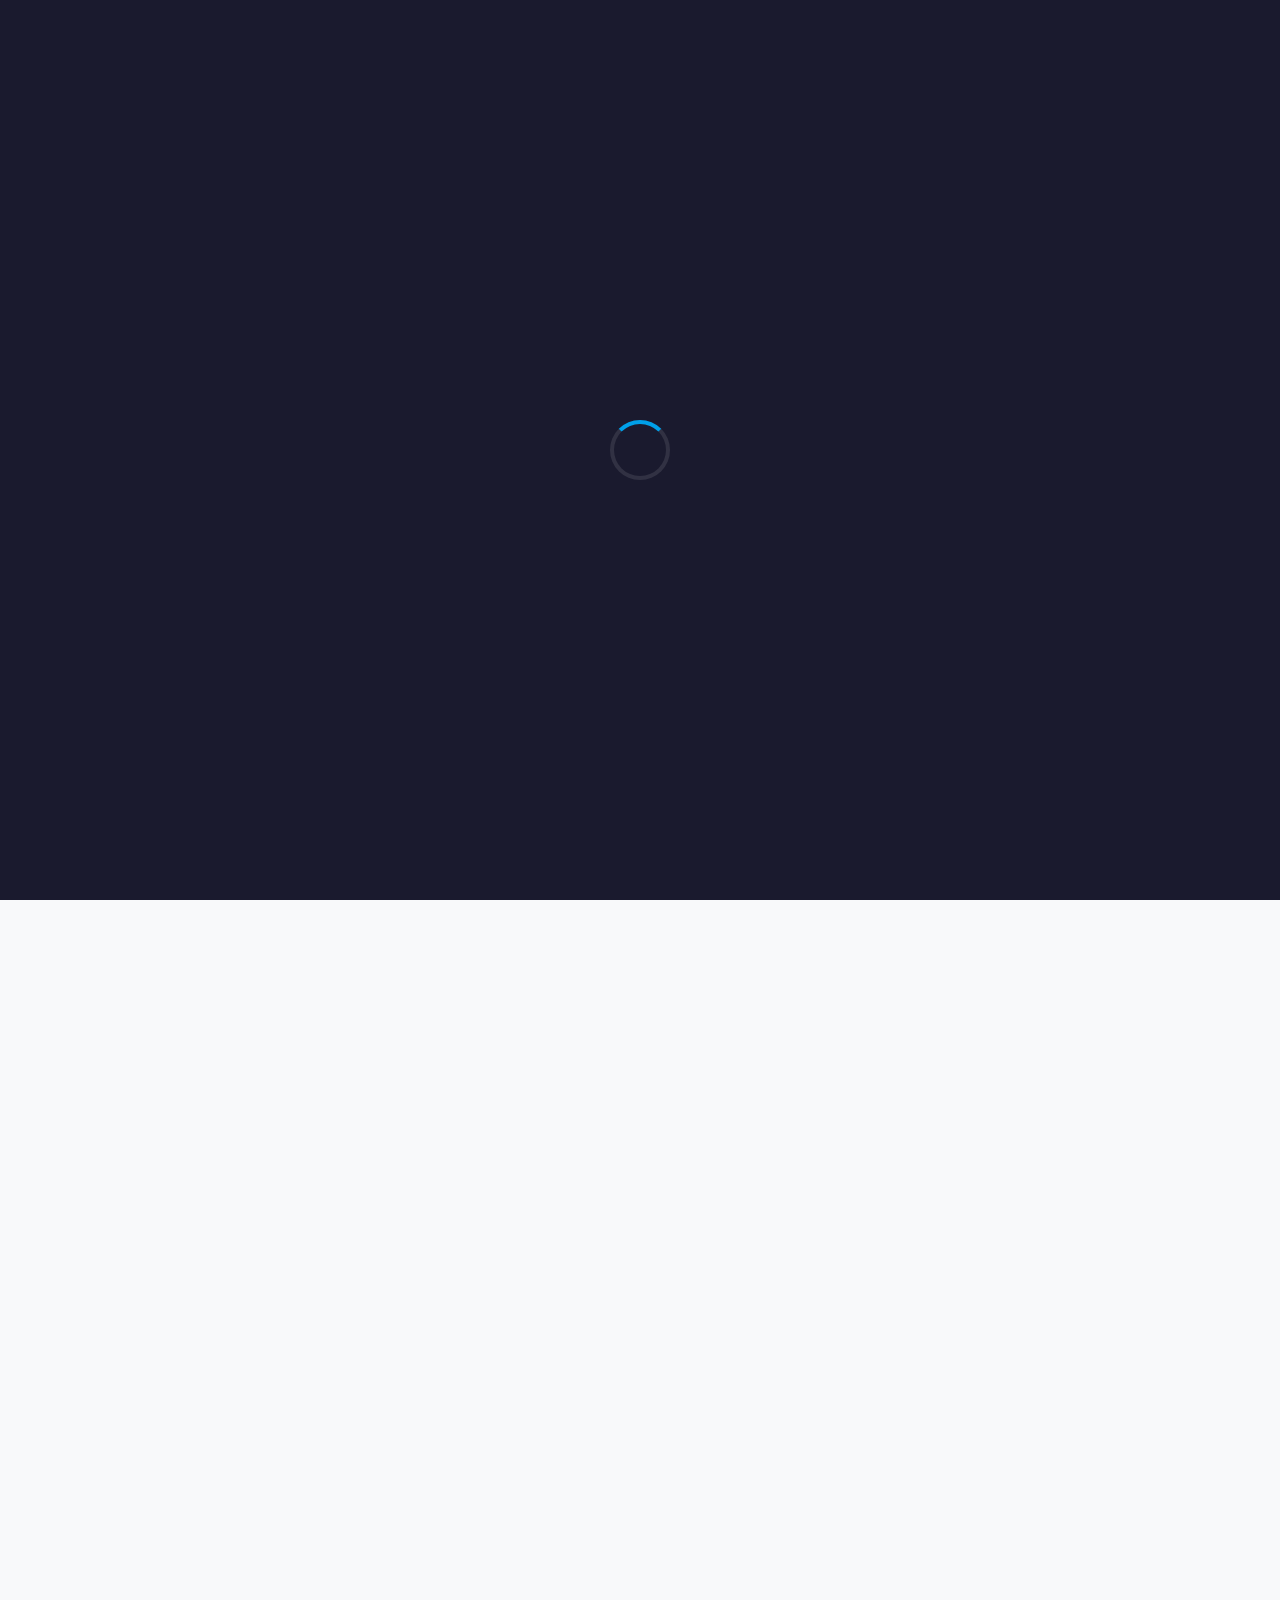
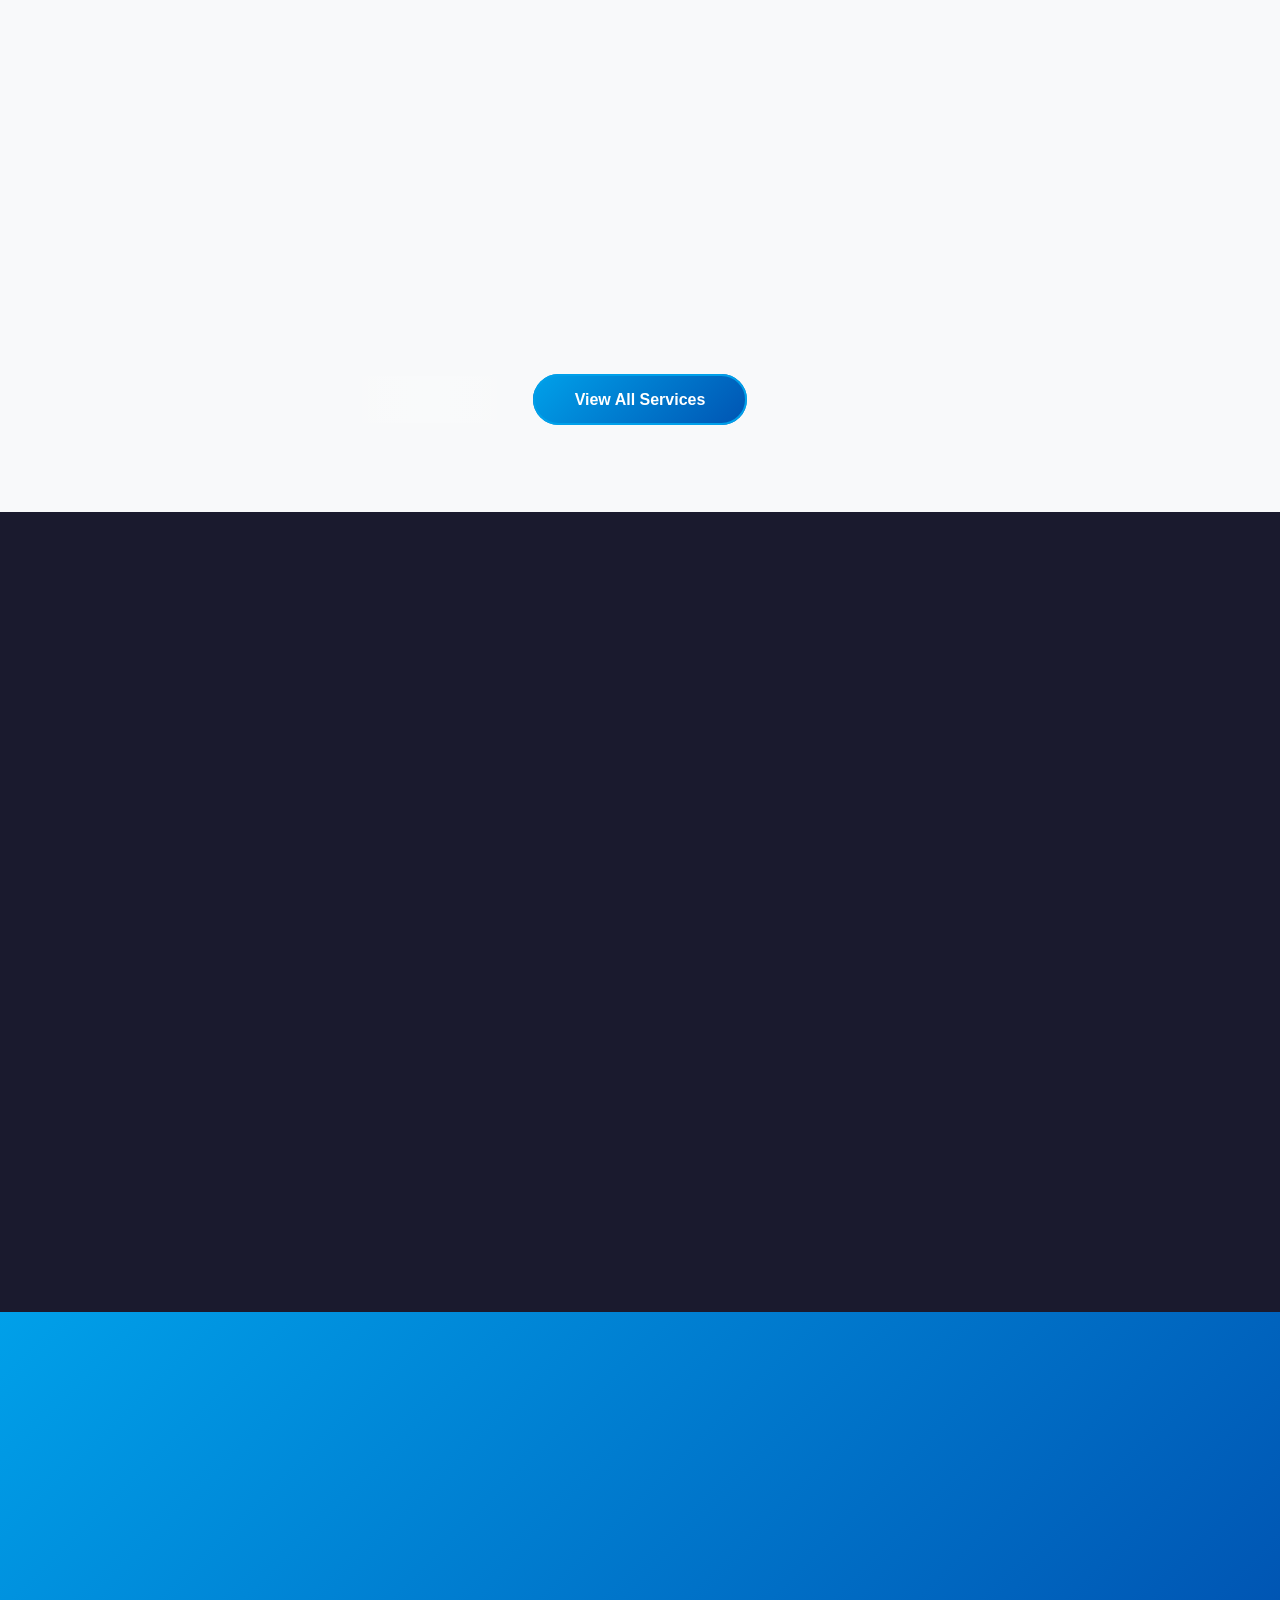
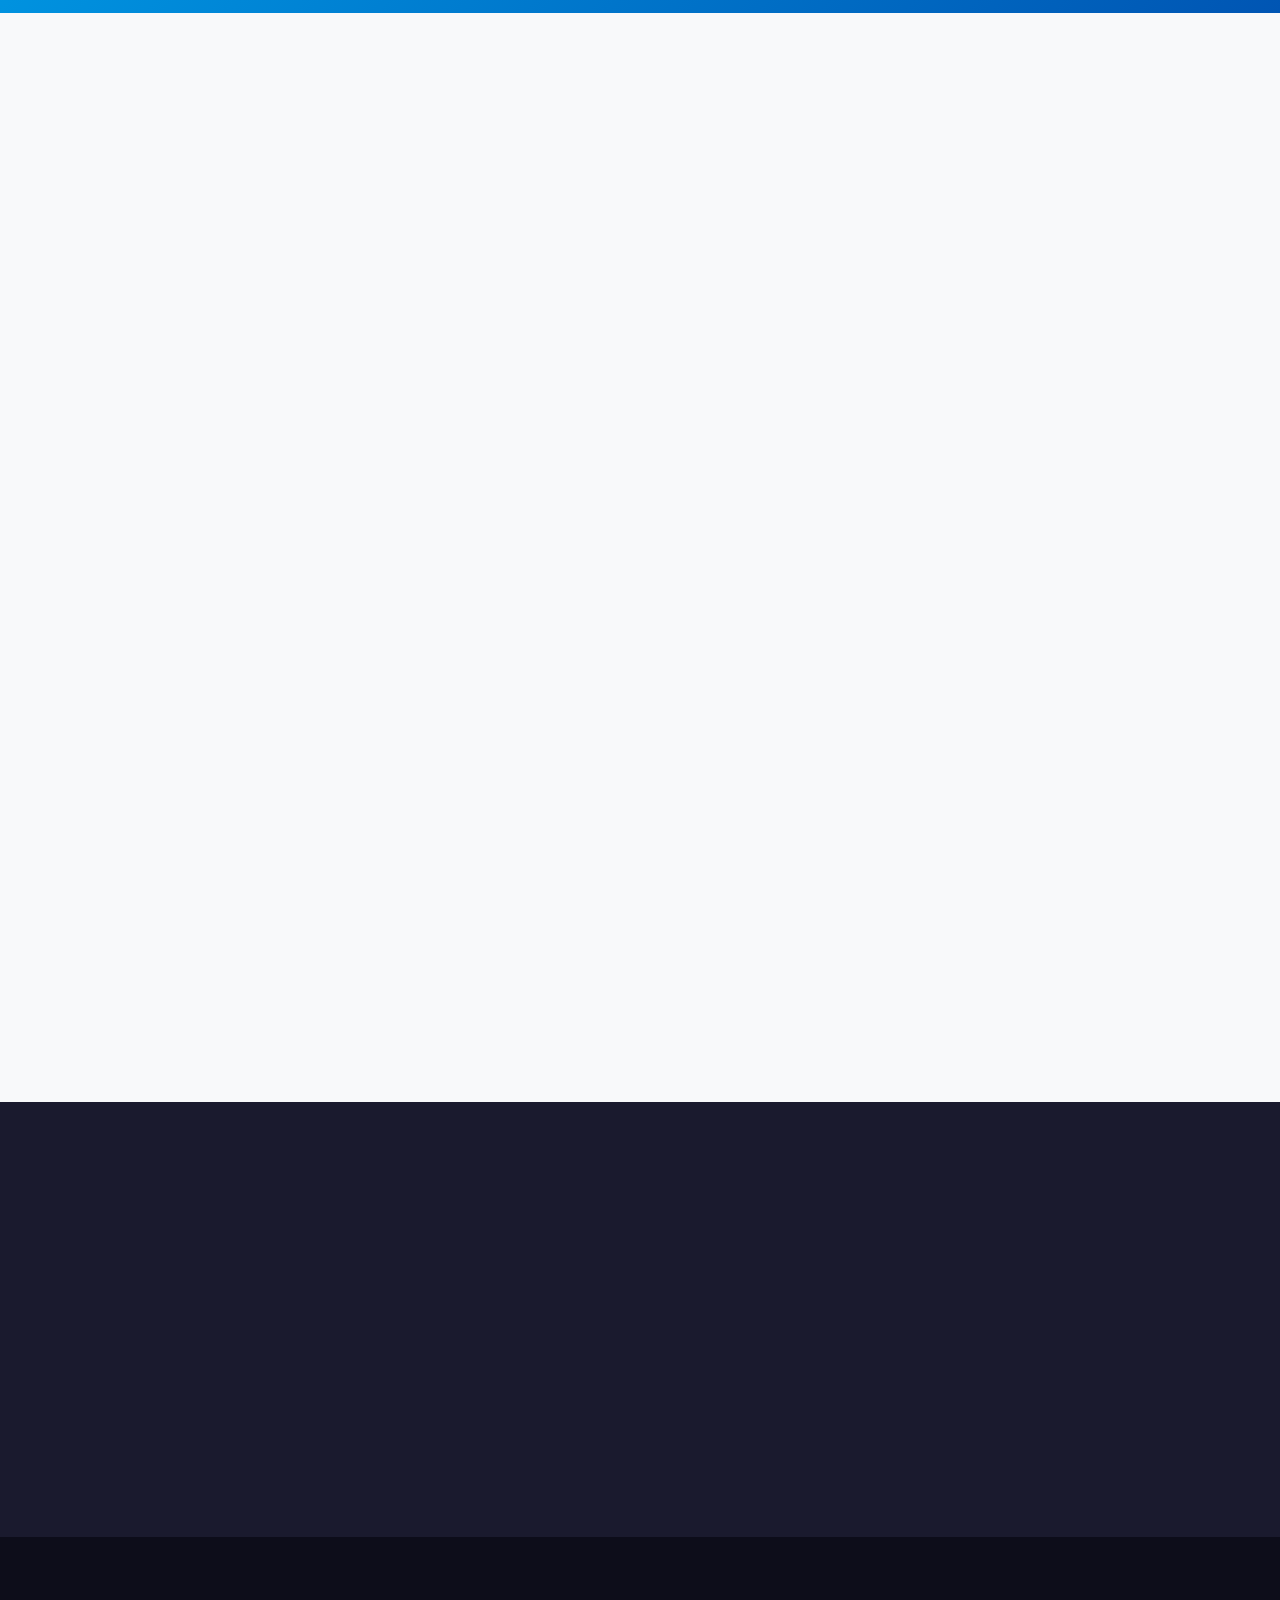
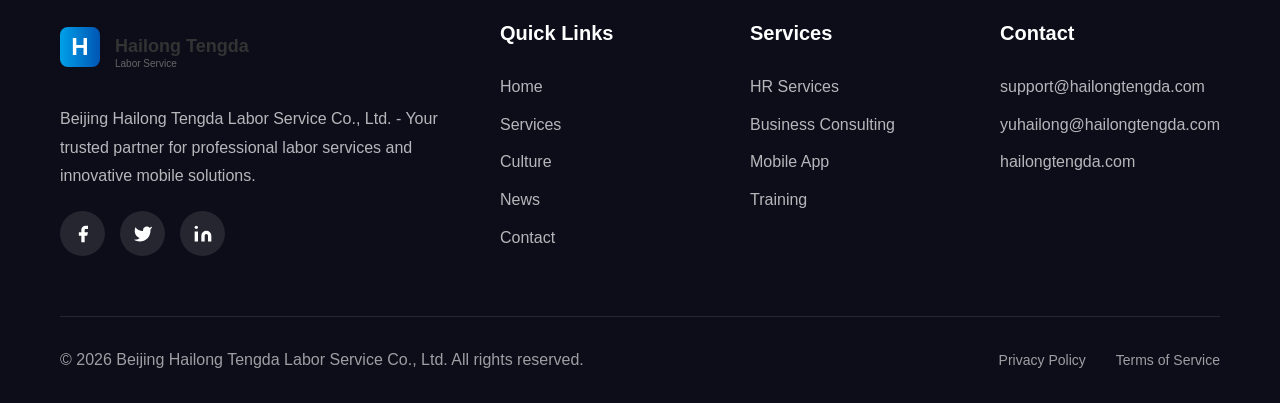
==== index.html @ 3f0c46b2 "1" ====
﻿<!DOCTYPE html>
<html lang="en">
<head>
    <meta charset="UTF-8">
    <meta name="viewport" content="width=device-width, initial-scale=1.0">
    <meta name="description" content="Beijing Hailong Tengda Labor Service Co., Ltd. - Professional HR services, labor solutions, and mobile app management platform for global markets.">
    <meta name="keywords" content="labor service, HR services, business consulting, mobile app, management platform, China">
    <meta name="author" content="Beijing Hailong Tengda Labor Service Co., Ltd.">
    <meta name="robots" content="index, follow">
    <meta property="og:title" content="Hailong Tengda - Professional Labor Services & Mobile App Platform">
    <meta property="og:description" content="Leading provider of HR services, labor solutions, and mobile app management platform for Western markets.">
    <meta property="og:type" content="website">
    <meta property="og:url" content="https://hailongtengda.com">
    <meta property="og:image" content="images/logo.png">
    <meta name="twitter:card" content="summary_large_image">
    <meta name="twitter:title" content="Hailong Tengda - Professional Labor Services & Mobile App Platform">
    <meta name="twitter:description" content="Leading provider of HR services, labor solutions, and mobile app management platform for Western markets.">
    <link rel="canonical" href="https://hailongtengda.com">
    <link rel="icon" type="image/svg+xml" href="images/favicon.svg">
    <title>Hailong Tengda - Professional Labor Services & Mobile App Platform</title>
    <link rel="stylesheet" href="css/styles.css">
    <script type="application/ld+json">
    {
        "@context": "https://schema.org",
        "@type": "Organization",
        "name": "Beijing Hailong Tengda Labor Service Co., Ltd.",
        "url": "https://hailongtengda.com",
        "logo": "https://hailongtengda.com/images/logo.svg",
        "description": "Professional labor service company providing HR services, business consulting, and mobile app management solutions.",
        "address": {
            "@type": "PostalAddress",
            "streetAddress": "Room 208, 2nd Floor, Building 1, Courtyard 1, 400 meters south of the gas station in Dashiling Village, Mujia Yu Town, Miyun District",
            "addressLocality": "Beijing",
            "addressRegion": "Beijing",
            "postalCode": "101500",
            "addressCountry": "CN"
        },
        "contactPoint": {
            "@type": "ContactPoint",
            "email": "support@hailongtengda.com",
            "contactType": "customer service"
        }
    }
    </script>
</head>
<body>
    <!-- Loader -->
    <div class="loader">
        <div class="spinner"></div>
    </div>

    <!-- Navigation -->
    <nav class="navbar" role="navigation" aria-label="Main navigation">
        <div class="nav-container">
            <a href="index.html" class="nav-logo" aria-label="Hailong Tengda Home">
                <img src="images/logo.svg" alt="Hailong Tengda Logo">
            </a>
            <ul class="nav-menu">
                <li><a href="index.html" class="nav-link active">Home</a></li>
                <li><a href="services.html" class="nav-link">Services</a></li>
                <li><a href="culture.html" class="nav-link">Culture</a></li>
                <li><a href="news.html" class="nav-link">News</a></li>
                <li><a href="contact.html" class="nav-link">Contact</a></li>
            </ul>
            <div class="mobile-menu-btn" aria-label="Toggle menu" role="button" tabindex="0">
                <span></span>
                <span></span>
                <span></span>
            </div>
        </div>
    </nav>

    <!-- Hero Section -->
    <section class="hero">
        <div class="hero-background"></div>
        <div class="hero-particles"></div>
        <div class="hero-content">
            <h1 class="hero-title">Hailong Tengda</h1>
            <p class="hero-subtitle">Professional Labor Services & Mobile App Solutions</p>
            <p class="hero-description">Leading provider of comprehensive labor services, business consulting, and innovative mobile application management platform serving global markets with excellence and reliability.</p>
            <div class="hero-buttons">
                <a href="services.html" class="btn btn-primary">Explore Services</a>
                <a href="contact.html" class="btn btn-secondary">Contact Us</a>
            </div>
        </div>
    </section>

    <!-- Services Overview -->
    <section class="section section-light">
        <div class="container">
            <div class="section-title animate-on-scroll">
                <h2>Our Services</h2>
                <p>Comprehensive solutions tailored to meet your business needs with professional expertise and global standards.</p>
            </div>
            <div class="services-grid">
                <article class="service-card animate-on-scroll">
                    <div class="service-icon">
                        <svg viewBox="0 0 24 24" fill="none" stroke="currentColor" stroke-width="2"><path d="M17 21v-2a4 4 0 0 0-4-4H5a4 4 0 0 0-4 4v2"/><circle cx="9" cy="7" r="4"/><path d="M23 21v-2a4 4 0 0 0-3-3.87"/><path d="M16 3.13a4 4 0 0 1 0 7.75"/></svg>
                    </div>
                    <h3>HR Services</h3>
                    <p>Professional human resources services excluding recruitment agencies and labor dispatch, focusing on workforce management and development solutions.</p>
                </article>
                <article class="service-card animate-on-scroll">
                    <div class="service-icon">
                        <svg viewBox="0 0 24 24" fill="none" stroke="currentColor" stroke-width="2"><path d="M14.7 6.3a1 1 0 0 0 0 1.4l1.6 1.6a1 1 0 0 0 1.4 0l3.77-3.77a6 6 0 0 1-7.94 7.94l-6.91 6.91a2.12 2.12 0 0 1-3-3l6.91-6.91a6 6 0 0 1 7.94-7.94l-3.76 3.76z"/></svg>
                    </div>
                    <h3>Labor Services</h3>
                    <p>Comprehensive labor solutions excluding dispatch services, providing skilled workforce for various industries and business requirements.</p>
                </article>
                <article class="service-card animate-on-scroll">
                    <div class="service-icon">
                        <svg viewBox="0 0 24 24" fill="none" stroke="currentColor" stroke-width="2"><path d="M2 3h6a4 4 0 0 1 4 4v14a3 3 0 0 0-3-3H2z"/><path d="M22 3h-6a4 4 0 0 0-4 4v14a3 3 0 0 1 3-3h7z"/></svg>
                    </div>
                    <h3>Business Consulting</h3>
                    <p>Expert management consulting and strategic advisory services to optimize your business operations and drive growth.</p>
                </article>
                <article class="service-card animate-on-scroll">
                    <div class="service-icon">
                        <svg viewBox="0 0 24 24" fill="none" stroke="currentColor" stroke-width="2"><circle cx="12" cy="12" r="10"/><path d="M9.09 9a3 3 0 0 1 5.83 1c0 2-3 3-3 3"/><line x1="12" y1="17" x2="12.01" y2="17"/></svg>
                    </div>
                    <h3>Information Consulting</h3>
                    <p>Professional information and advisory services (excluding licensed information consulting) for informed decision-making.</p>
                </article>
                <article class="service-card animate-on-scroll">
                    <div class="service-icon">
                        <svg viewBox="0 0 24 24" fill="none" stroke="currentColor" stroke-width="2"><line x1="18" y1="20" x2="18" y2="10"/><line x1="12" y1="20" x2="12" y2="4"/><line x1="6" y1="20" x2="6" y2="14"/></svg>
                    </div>
                    <h3>Market Research</h3>
                    <p>Comprehensive market analysis and research services to understand trends and opportunities in your target markets.</p>
                </article>
                <article class="service-card animate-on-scroll">
                    <div class="service-icon">
                        <svg viewBox="0 0 24 24" fill="none" stroke="currentColor" stroke-width="2"><rect x="3" y="4" width="18" height="18" rx="2" ry="2"/><line x1="16" y1="2" x2="16" y2="6"/><line x1="8" y1="2" x2="8" y2="6"/><line x1="3" y1="10" x2="21" y2="10"/></svg>
                    </div>
                    <h3>Business Training</h3>
                    <p>Professional development programs (excluding licensed education and vocational training) to enhance team capabilities.</p>
                </article>
            </div>
            <div class="text-center mt-4">
                <a href="services.html" class="btn btn-primary">View All Services</a>
            </div>
        </div>
    </section>

    <!-- Mobile App Section -->
    <section class="section section-dark">
        <div class="container">
            <div class="app-showcase">
                <div class="app-content animate-on-scroll">
                    <h3>Mobile Management Application</h3>
                    <p>Our innovative mobile application platform is available on Google Play and Apple App Store, providing powerful tools for workforce management, business operations, and real-time monitoring. Designed with modern UI/UX principles to deliver seamless experience across all devices.</p>
                    <div class="app-features">
                        <div class="app-feature">
                            <svg width="20" height="20" viewBox="0 0 24 24" fill="none" stroke="currentColor" stroke-width="2"><polyline points="20 6 9 17 4 12"/></svg>
                            <span>HR Management</span>
                        </div>
                        <div class="app-feature">
                            <svg width="20" height="20" viewBox="0 0 24 24" fill="none" stroke="currentColor" stroke-width="2"><polyline points="20 6 9 17 4 12"/></svg>
                            <span>Real-time Analytics</span>
                        </div>
                        <div class="app-feature">
                            <svg width="20" height="20" viewBox="0 0 24 24" fill="none" stroke="currentColor" stroke-width="2"><polyline points="20 6 9 17 4 12"/></svg>
                            <span>Cloud Integration</span>
                        </div>
                        <div class="app-feature">
                            <svg width="20" height="20" viewBox="0 0 24 24" fill="none" stroke="currentColor" stroke-width="2"><polyline points="20 6 9 17 4 12"/></svg>
                            <span>Secure Data</span>
                        </div>
                    </div>
                    <div class="mt-4">
                        <a href="services.html#mobile-app" class="btn btn-primary">Learn More</a>
                    </div>
                </div>
                <div class="app-visual animate-on-scroll">
                    <div class="app-phone">
                        <div class="app-phone-screen">
                            <div style="padding: 20px; text-align: center;">
                                <h4 style="color: #00a0e9; margin-bottom: 15px;">Hailong Tengda</h4>
                                <div style="background: #f0f0f0; height: 60px; margin-bottom: 10px; border-radius: 8px;"></div>
                                <div style="background: #f0f0f0; height: 60px; margin-bottom: 10px; border-radius: 8px;"></div>
                                <div style="background: #f0f0f0; height: 60px; margin-bottom: 10px; border-radius: 8px;"></div>
                                <div style="background: #00a0e9; color: white; padding: 15px; border-radius: 8px; margin-top: 20px;">Dashboard</div>
                            </div>
                        </div>
                    </div>
                </div>
            </div>
        </div>
    </section>

    <!-- Stats Section -->
    <section class="stats-section">
        <div class="container">
            <div class="stats-grid">
                <div class="stat-item animate-on-scroll">
                    <div class="stat-number" data-target="500">0</div>
                    <div class="stat-label">Happy Clients</div>
                </div>
                <div class="stat-item animate-on-scroll">
                    <div class="stat-number" data-target="1000">0</div>
                    <div class="stat-label">Projects Completed</div>
                </div>
                <div class="stat-item animate-on-scroll">
                    <div class="stat-number" data-target="50">0</div>
                    <div class="stat-label">Expert Team Members</div>
                </div>
                <div class="stat-item animate-on-scroll">
                    <div class="stat-number" data-target="10">0</div>
                    <div class="stat-label">Years Experience</div>
                </div>
            </div>
        </div>
    </section>

    <!-- Additional Services -->
    <section class="section section-light">
        <div class="container">
            <div class="section-title animate-on-scroll">
                <h2>More Services</h2>
                <p>Beyond our core offerings, we provide additional professional services to support your business operations.</p>
            </div>
            <div class="services-grid">
                <article class="service-card animate-on-scroll">
                    <div class="service-icon">
                        <svg viewBox="0 0 24 24" fill="none" stroke="currentColor" stroke-width="2"><path d="M3 9l9-7 9 7v11a2 2 0 0 1-2 2H5a2 2 0 0 1-2-2z"/><polyline points="9 22 9 12 15 12 15 22"/></svg>
                    </div>
                    <h3>Housekeeping Services</h3>
                    <p>Professional domestic and commercial housekeeping services to maintain clean and organized spaces.</p>
                </article>
                <article class="service-card animate-on-scroll">
                    <div class="service-icon">
                        <svg viewBox="0 0 24 24" fill="none" stroke="currentColor" stroke-width="2"><path d="M12 22s8-4 8-10V5l-8-3-8 3v7c0 6 8 10 8 10z"/></svg>
                    </div>
                    <h3>Cleaning Services</h3>
                    <p>Comprehensive cleaning solutions for residential, commercial, and industrial properties.</p>
                </article>
                <article class="service-card animate-on-scroll">
                    <div class="service-icon">
                        <svg viewBox="0 0 24 24" fill="none" stroke="currentColor" stroke-width="2"><path d="M12 2L2 7l10 5 10-5-10-5z"/><path d="M2 17l10 5 10-5"/><path d="M2 12l10 5 10-5"/></svg>
                    </div>
                    <h3>Landscape Engineering</h3>
                    <p>Professional landscape design and construction services for outdoor spaces and gardens.</p>
                </article>
                <article class="service-card animate-on-scroll">
                    <div class="service-icon">
                        <svg viewBox="0 0 24 24" fill="none" stroke="currentColor" stroke-width="2"><rect x="1" y="3" width="15" height="13"/><polygon points="16 8 20 8 23 11 23 16 16 16 16 8"/><circle cx="5.5" cy="18.5" r="2.5"/><circle cx="18.5" cy="18.5" r="2.5"/></svg>
                    </div>
                    <h3>Loading & Unloading</h3>
                    <p>Efficient material handling services for warehouses, construction sites, and logistics operations.</p>
                </article>
                <article class="service-card animate-on-scroll">
                    <div class="service-icon">
                        <svg viewBox="0 0 24 24" fill="none" stroke="currentColor" stroke-width="2"><path d="M21 16V8a2 2 0 0 0-1-1.73l-7-4a2 2 0 0 0-2 0l-7 4A2 2 0 0 0 3 8v8a2 2 0 0 0 1 1.73l7 4a2 2 0 0 0 2 0l7-4A2 2 0 0 0 21 16z"/></svg>
                    </div>
                    <h3>Building Materials</h3>
                    <p>Quality construction materials supply for various building and infrastructure projects.</p>
                </article>
            </div>
        </div>
    </section>

    <!-- CTA Section -->
    <section class="section section-dark">
        <div class="container text-center">
            <div class="section-title animate-on-scroll">
                <h2>Partner With Us</h2>
                <p>Join hundreds of satisfied clients who trust Hailong Tengda for their business needs. Let us help you achieve your goals.</p>
            </div>
            <div class="animate-on-scroll">
                <a href="contact.html" class="btn btn-primary">Get Started Today</a>
            </div>
        </div>
    </section>

    <!-- Footer -->
    <footer class="footer">
        <div class="container">
            <div class="footer-grid">
                <div class="footer-brand">
                    <img src="images/logo.svg" alt="Hailong Tengda">
                    <p>Beijing Hailong Tengda Labor Service Co., Ltd. - Your trusted partner for professional labor services and innovative mobile solutions.</p>
                    <div class="footer-social">
                        <a href="#" class="social-link" aria-label="Facebook"><svg viewBox="0 0 24 24" fill="currentColor"><path d="M18 2h-3a5 5 0 0 0-5 5v3H7v4h3v8h4v-8h3l1-4h-4V7a1 1 0 0 1 1-1h3z"/></svg></a>
                        <a href="#" class="social-link" aria-label="Twitter"><svg viewBox="0 0 24 24" fill="currentColor"><path d="M23 3a10.9 10.9 0 0 1-3.14 1.53 4.48 4.48 0 0 0-7.86 3v1A10.66 10.66 0 0 1 3 4s-4 9 5 13a11.64 11.64 0 0 1-7 2c9 5 20 0 20-11.5a4.5 4.5 0 0 0-.08-.83A7.72 7.72 0 0 0 23 3z"/></svg></a>
                        <a href="#" class="social-link" aria-label="LinkedIn"><svg viewBox="0 0 24 24" fill="currentColor"><path d="M16 8a6 6 0 0 1 6 6v7h-4v-7a2 2 0 0 0-2-2 2 2 0 0 0-2 2v7h-4v-7a6 6 0 0 1 6-6z"/><rect x="2" y="9" width="4" height="12"/><circle cx="4" cy="4" r="2"/></svg></a>
                    </div>
                </div>
                <div class="footer-column">
                    <h4>Quick Links</h4>
                    <div class="footer-links">
                        <a href="index.html">Home</a>
                        <a href="services.html">Services</a>
                        <a href="culture.html">Culture</a>
                        <a href="news.html">News</a>
                        <a href="contact.html">Contact</a>
                    </div>
                </div>
                <div class="footer-column">
                    <h4>Services</h4>
                    <div class="footer-links">
                        <a href="services.html#hr">HR Services</a>
                        <a href="services.html#consulting">Business Consulting</a>
                        <a href="services.html#mobile-app">Mobile App</a>
                        <a href="services.html#training">Training</a>
                    </div>
                </div>
                <div class="footer-column">
                    <h4>Contact</h4>
                    <div class="footer-links">
                        <a href="mailto:support@hailongtengda.com">support@hailongtengda.com</a>
                        <a href="mailto:yuhailong@hailongtengda.com">yuhailong@hailongtengda.com</a>
                        <a href="https://hailongtengda.com">hailongtengda.com</a>
                    </div>
                </div>
            </div>
            <div class="footer-bottom">
                <p>&copy; 2026 Beijing Hailong Tengda Labor Service Co., Ltd. All rights reserved.</p>
                <div class="footer-legal">
                    <a href="privacy-policy.html">Privacy Policy</a>
                    <a href="terms-of-service.html">Terms of Service</a>
                </div>
            </div>
        </div>
    </footer>

    <script src="js/main.js"></script>
</body>
</html>
---- css/styles.css ----
﻿/* Global Styles - Hailong Tengda Website */
:root {
    --primary-color: #00a0e9;
    --primary-dark: #0055b3;
    --secondary-color: #ff6b35;
    --text-dark: #1a1a2e;
    --text-light: #666;
    --text-white: #fff;
    --bg-light: #f8f9fa;
    --bg-dark: #1a1a2e;
    --gradient-primary: linear-gradient(135deg, var(--primary-color), var(--primary-dark));
    --gradient-secondary: linear-gradient(135deg, var(--secondary-color), #ff8c5a);
    --shadow-sm: 0 2px 10px rgba(0,0,0,0.1);
    --shadow-md: 0 5px 25px rgba(0,0,0,0.15);
    --shadow-lg: 0 10px 50px rgba(0,0,0,0.2);
    --transition-fast: all 0.3s ease;
    --transition-smooth: all 0.5s cubic-bezier(0.4, 0, 0.2, 1);
}

* {
    margin: 0;
    padding: 0;
    box-sizing: border-box;
}

html {
    scroll-behavior: smooth;
}

body {
    font-family: "Segoe UI", Tahoma, Geneva, Verdana, sans-serif;
    line-height: 1.6;
    color: var(--text-dark);
    overflow-x: hidden;
}

a {
    text-decoration: none;
    color: inherit;
    transition: var(--transition-fast);
}

ul {
    list-style: none;
}

img {
    max-width: 100%;
    height: auto;
}

.container {
    max-width: 1200px;
    margin: 0 auto;
    padding: 0 20px;
}

/* Navigation */
.navbar {
    position: fixed;
    top: 0;
    left: 0;
    width: 100%;
    z-index: 1000;
    background: rgba(255,255,255,0.95);
    backdrop-filter: blur(10px);
    box-shadow: var(--shadow-sm);
    transition: var(--transition-smooth);
}

.navbar.scrolled {
    background: rgba(255,255,255,0.98);
    box-shadow: var(--shadow-md);
}

.nav-container {
    display: flex;
    justify-content: space-between;
    align-items: center;
    padding: 15px 50px;
    max-width: 1400px;
    margin: 0 auto;
}

.nav-logo img {
    height: 50px;
    transition: var(--transition-fast);
}

.nav-logo img:hover {
    transform: scale(1.05);
}

.nav-menu {
    display: flex;
    gap: 40px;
    align-items: center;
}

.nav-link {
    font-size: 16px;
    font-weight: 500;
    color: var(--text-dark);
    position: relative;
    padding: 10px 0;
}

.nav-link::after {
    content: "";
    position: absolute;
    bottom: 0;
    left: 0;
    width: 0;
    height: 2px;
    background: var(--gradient-primary);
    transition: var(--transition-fast);
}

.nav-link:hover::after,
.nav-link.active::after {
    width: 100%;
}

.nav-link:hover,
.nav-link.active {
    color: var(--primary-color);
}

.mobile-menu-btn {
    display: none;
    flex-direction: column;
    gap: 5px;
    cursor: pointer;
    padding: 10px;
}

.mobile-menu-btn span {
    width: 25px;
    height: 3px;
    background: var(--text-dark);
    transition: var(--transition-fast);
    border-radius: 2px;
}


/* Hero Section */
.hero {
    position: relative;
    min-height: 100vh;
    display: flex;
    align-items: center;
    justify-content: center;
    background: var(--bg-dark);
    overflow: hidden;
}

.hero-background {
    position: absolute;
    top: 0;
    left: 0;
    width: 100%;
    height: 100%;
    background: linear-gradient(135deg, rgba(0,160,233,0.1) 0%, rgba(26,26,46,0.95) 50%, rgba(0,85,179,0.2) 100%);
}

.hero-particles {
    position: absolute;
    top: 0;
    left: 0;
    width: 100%;
    height: 100%;
    overflow: hidden;
}

.particle {
    position: absolute;
    width: 4px;
    height: 4px;
    background: var(--primary-color);
    border-radius: 50%;
    animation: float 15s infinite ease-in-out;
    opacity: 0.6;
}

@keyframes float {
    0%, 100% {
        transform: translateY(0) translateX(0);
        opacity: 0;
    }
    10% {
        opacity: 0.6;
    }
    90% {
        opacity: 0.6;
    }
    50% {
        transform: translateY(-100vh) translateX(100px);
    }
}

.hero-content {
    position: relative;
    z-index: 2;
    text-align: center;
    color: var(--text-white);
    padding: 0 20px;
}

.hero-title {
    font-size: 72px;
    font-weight: 700;
    margin-bottom: 20px;
    opacity: 0;
    animation: slideUp 1s ease forwards 0.3s;
}

.hero-subtitle {
    font-size: 24px;
    margin-bottom: 40px;
    opacity: 0;
    animation: slideUp 1s ease forwards 0.6s;
}

.hero-description {
    font-size: 18px;
    max-width: 700px;
    margin: 0 auto 40px;
    opacity: 0;
    animation: slideUp 1s ease forwards 0.9s;
    color: rgba(255,255,255,0.8);
}

@keyframes slideUp {
    from {
        opacity: 0;
        transform: translateY(50px);
    }
    to {
        opacity: 1;
        transform: translateY(0);
    }
}

.hero-buttons {
    display: flex;
    gap: 20px;
    justify-content: center;
    flex-wrap: wrap;
    opacity: 0;
    animation: slideUp 1s ease forwards 1.2s;
}

.btn {
    padding: 15px 40px;
    border-radius: 50px;
    font-size: 16px;
    font-weight: 600;
    cursor: pointer;
    transition: var(--transition-smooth);
    border: 2px solid transparent;
    position: relative;
    overflow: hidden;
}

.btn::before {
    content: "";
    position: absolute;
    top: 0;
    left: -100%;
    width: 100%;
    height: 100%;
    background: linear-gradient(90deg, transparent, rgba(255,255,255,0.2), transparent);
    transition: left 0.5s;
}

.btn:hover::before {
    left: 100%;
}

.btn-primary {
    background: var(--gradient-primary);
    color: var(--text-white);
    border-color: var(--primary-color);
}

.btn-primary:hover {
    transform: translateY(-3px);
    box-shadow: 0 10px 30px rgba(0,160,233,0.4);
}

.btn-secondary {
    background: transparent;
    color: var(--text-white);
    border-color: var(--text-white);
}

.btn-secondary:hover {
    background: var(--text-white);
    color: var(--text-dark);
    transform: translateY(-3px);
}

/* Sections */
.section {
    padding: 100px 0;
}

.section-dark {
    background: var(--bg-dark);
    color: var(--text-white);
}

.section-light {
    background: var(--bg-light);
}

.section-title {
    text-align: center;
    margin-bottom: 60px;
}

.section-title h2 {
    font-size: 48px;
    font-weight: 700;
    margin-bottom: 15px;
    color: var(--text-dark);
}

.section-title p {
    font-size: 18px;
    color: var(--text-light);
    max-width: 600px;
    margin: 0 auto;
}

.section-dark .section-title h2 {
    color: var(--text-white);
}

.section-dark .section-title p {
    color: rgba(255,255,255,0.7);
}

/* Services Grid */
.services-grid {
    display: grid;
    grid-template-columns: repeat(auto-fit, minmax(300px, 1fr));
    gap: 30px;
    max-width: 1200px;
    margin: 0 auto;
}

.service-card {
    background: white;
    border-radius: 20px;
    padding: 40px 30px;
    text-align: center;
    transition: var(--transition-smooth);
    box-shadow: var(--shadow-sm);
    position: relative;
    overflow: hidden;
}

.service-card::before {
    content: "";
    position: absolute;
    top: 0;
    left: 0;
    width: 100%;
    height: 4px;
    background: var(--gradient-primary);
    transform: scaleX(0);
    transition: var(--transition-fast);
}

.service-card:hover::before {
    transform: scaleX(1);
}

.service-card:hover {
    transform: translateY(-10px);
    box-shadow: var(--shadow-lg);
}

.service-icon {
    width: 80px;
    height: 80px;
    margin: 0 auto 25px;
    background: var(--gradient-primary);
    border-radius: 20px;
    display: flex;
    align-items: center;
    justify-content: center;
    transition: var(--transition-smooth);
}

.service-card:hover .service-icon {
    transform: rotateY(180deg);
}

.service-icon svg {
    width: 40px;
    height: 40px;
    color: white;
}

.service-card h3 {
    font-size: 24px;
    margin-bottom: 15px;
    color: var(--text-dark);
}

.service-card p {
    color: var(--text-light);
    line-height: 1.8;
}

/* App Showcase */
.app-showcase {
    display: grid;
    grid-template-columns: 1fr 1fr;
    gap: 60px;
    align-items: center;
    max-width: 1200px;
    margin: 0 auto;
}

.app-content h3 {
    font-size: 36px;
    margin-bottom: 20px;
}

.app-content p {
    font-size: 18px;
    color: var(--text-light);
    margin-bottom: 30px;
    line-height: 1.8;
}

.app-features {
    display: grid;
    grid-template-columns: 1fr 1fr;
    gap: 20px;
}

.app-feature {
    display: flex;
    align-items: center;
    gap: 10px;
    padding: 15px;
    background: var(--bg-light);
    border-radius: 10px;
    transition: var(--transition-fast);
}

.app-feature:hover {
    background: var(--primary-color);
    color: white;
    transform: translateX(10px);
}

.app-visual {
    position: relative;
}

.app-phone {
    width: 300px;
    height: 600px;
    background: linear-gradient(135deg, var(--primary-color), var(--primary-dark));
    border-radius: 40px;
    margin: 0 auto;
    position: relative;
    box-shadow: var(--shadow-lg);
    animation: phoneFloat 3s ease-in-out infinite;
}

@keyframes phoneFloat {
    0%, 100% {
        transform: translateY(0);
    }
    50% {
        transform: translateY(-20px);
    }
}

.app-phone::before {
    content: "";
    position: absolute;
    top: 20px;
    left: 50%;
    transform: translateX(-50%);
    width: 100px;
    height: 25px;
    background: rgba(0,0,0,0.3);
    border-radius: 20px;
}

.app-phone-screen {
    position: absolute;
    top: 60px;
    left: 15px;
    right: 15px;
    bottom: 60px;
    background: white;
    border-radius: 20px;
    overflow: hidden;
}


/* Stats Section */
.stats-section {
    background: var(--gradient-primary);
    padding: 80px 0;
}

.stats-grid {
    display: grid;
    grid-template-columns: repeat(4, 1fr);
    gap: 40px;
    max-width: 1200px;
    margin: 0 auto;
}

.stat-item {
    text-align: center;
    color: white;
}

.stat-number {
    font-size: 64px;
    font-weight: 700;
    margin-bottom: 10px;
    animation: countUp 2s ease-out;
}

@keyframes countUp {
    from {
        opacity: 0;
        transform: translateY(20px);
    }
    to {
        opacity: 1;
        transform: translateY(0);
    }
}

.stat-label {
    font-size: 18px;
    opacity: 0.9;
}

/* Culture Section */
.culture-grid {
    display: grid;
    grid-template-columns: repeat(3, 1fr);
    gap: 30px;
    max-width: 1200px;
    margin: 0 auto;
}

.culture-card {
    background: rgba(255,255,255,0.1);
    backdrop-filter: blur(10px);
    border: 1px solid rgba(255,255,255,0.2);
    border-radius: 20px;
    padding: 40px 30px;
    text-align: center;
    transition: var(--transition-smooth);
}

.culture-card:hover {
    transform: translateY(-10px);
    background: rgba(255,255,255,0.15);
    border-color: var(--primary-color);
}

.culture-icon {
    width: 100px;
    height: 100px;
    margin: 0 auto 25px;
    background: var(--gradient-primary);
    border-radius: 50%;
    display: flex;
    align-items: center;
    justify-content: center;
    transition: var(--transition-smooth);
}

.culture-card:hover .culture-icon {
    transform: scale(1.1) rotate(10deg);
}

.culture-icon svg {
    width: 50px;
    height: 50px;
    color: white;
}

.culture-card h3 {
    font-size: 28px;
    margin-bottom: 15px;
}

.culture-card p {
    color: rgba(255,255,255,0.8);
    line-height: 1.8;
}

/* News Grid */
.news-grid {
    display: grid;
    grid-template-columns: repeat(3, 1fr);
    gap: 30px;
    max-width: 1200px;
    margin: 0 auto;
}

.news-card {
    background: white;
    border-radius: 20px;
    overflow: hidden;
    box-shadow: var(--shadow-sm);
    transition: var(--transition-smooth);
}

.news-card:hover {
    transform: translateY(-10px);
    box-shadow: var(--shadow-lg);
}

.news-image {
    width: 100%;
    height: 200px;
    background: var(--gradient-primary);
    position: relative;
    overflow: hidden;
}

.news-image::before {
    content: "";
    position: absolute;
    top: 0;
    left: 0;
    width: 100%;
    height: 100%;
    background: url('data:image/svg+xml,<svg xmlns="http://www.w3.org/2000/svg" viewBox="0 0 400 200"><rect fill="%2300a0e9" width="400" height="200"/><text x="200" y="100" text-anchor="middle" fill="white" font-size="24">News</text></svg>');
    background-size: cover;
    transition: var(--transition-smooth);
}

.news-card:hover .news-image::before {
    transform: scale(1.1);
}

.news-content {
    padding: 30px;
}

.news-date {
    font-size: 14px;
    color: var(--primary-color);
    margin-bottom: 10px;
}

.news-title {
    font-size: 20px;
    margin-bottom: 15px;
    color: var(--text-dark);
    transition: var(--transition-fast);
}

.news-card:hover .news-title {
    color: var(--primary-color);
}

.news-excerpt {
    color: var(--text-light);
    line-height: 1.6;
    margin-bottom: 20px;
}

.read-more {
    color: var(--primary-color);
    font-weight: 600;
    display: inline-flex;
    align-items: center;
    gap: 8px;
}

.read-more:hover {
    gap: 12px;
}

/* Contact Section */
.contact-section {
    background: var(--bg-dark);
    color: var(--text-white);
}

.contact-grid {
    display: grid;
    grid-template-columns: 1fr 1fr;
    gap: 60px;
    max-width: 1200px;
    margin: 0 auto;
}

.contact-info h3 {
    font-size: 36px;
    margin-bottom: 30px;
}

.contact-item {
    display: flex;
    align-items: flex-start;
    gap: 20px;
    margin-bottom: 30px;
}

.contact-icon {
    width: 60px;
    height: 60px;
    background: var(--gradient-primary);
    border-radius: 15px;
    display: flex;
    align-items: center;
    justify-content: center;
    flex-shrink: 0;
}

.contact-icon svg {
    width: 30px;
    height: 30px;
    color: white;
}

.contact-details h4 {
    font-size: 20px;
    margin-bottom: 8px;
}

.contact-details p {
    color: rgba(255,255,255,0.8);
    line-height: 1.6;
}

.contact-form {
    background: rgba(255,255,255,0.05);
    backdrop-filter: blur(10px);
    border: 1px solid rgba(255,255,255,0.1);
    border-radius: 20px;
    padding: 40px;
}

.form-group {
    margin-bottom: 25px;
}

.form-group label {
    display: block;
    margin-bottom: 8px;
    font-weight: 500;
}

.form-group input,
.form-group textarea {
    width: 100%;
    padding: 15px;
    border: 1px solid rgba(255,255,255,0.2);
    border-radius: 10px;
    background: rgba(255,255,255,0.1);
    color: white;
    font-size: 16px;
    transition: var(--transition-fast);
}

.form-group input:focus,
.form-group textarea:focus {
    outline: none;
    border-color: var(--primary-color);
    background: rgba(255,255,255,0.15);
}

.form-group textarea {
    resize: vertical;
    min-height: 120px;
}


/* Footer */
.footer {
    background: #0d0d1a;
    color: var(--text-white);
    padding: 80px 0 30px;
}

.footer-grid {
    display: grid;
    grid-template-columns: 2fr 1fr 1fr 1fr;
    gap: 60px;
    max-width: 1200px;
    margin: 0 auto 60px;
}

.footer-brand img {
    height: 60px;
    margin-bottom: 20px;
}

.footer-brand p {
    color: rgba(255,255,255,0.7);
    line-height: 1.8;
    margin-bottom: 20px;
}

.footer-social {
    display: flex;
    gap: 15px;
}

.social-link {
    width: 45px;
    height: 45px;
    background: rgba(255,255,255,0.1);
    border-radius: 50%;
    display: flex;
    align-items: center;
    justify-content: center;
    transition: var(--transition-fast);
}

.social-link:hover {
    background: var(--primary-color);
    transform: translateY(-3px);
}

.social-link svg {
    width: 20px;
    height: 20px;
    color: white;
}

.footer-column h4 {
    font-size: 20px;
    margin-bottom: 25px;
    color: var(--text-white);
}

.footer-links {
    display: flex;
    flex-direction: column;
    gap: 12px;
}

.footer-links a {
    color: rgba(255,255,255,0.7);
    transition: var(--transition-fast);
}

.footer-links a:hover {
    color: var(--primary-color);
    padding-left: 5px;
}

.footer-bottom {
    border-top: 1px solid rgba(255,255,255,0.1);
    padding-top: 30px;
    max-width: 1200px;
    margin: 0 auto;
    display: flex;
    justify-content: space-between;
    align-items: center;
    flex-wrap: wrap;
    gap: 20px;
}

.footer-bottom p {
    color: rgba(255,255,255,0.6);
}

.footer-legal {
    display: flex;
    gap: 30px;
}

.footer-legal a {
    color: rgba(255,255,255,0.6);
    font-size: 14px;
}

.footer-legal a:hover {
    color: var(--primary-color);
}

/* Animations */
.animate-on-scroll {
    opacity: 0;
    transform: translateY(50px);
    transition: all 0.8s ease;
}

.animate-on-scroll.animated {
    opacity: 1;
    transform: translateY(0);
}

.fade-in {
    animation: fadeIn 1s ease forwards;
}

@keyframes fadeIn {
    from {
        opacity: 0;
    }
    to {
        opacity: 1;
    }
}

.slide-in-left {
    animation: slideInLeft 1s ease forwards;
}

@keyframes slideInLeft {
    from {
        opacity: 0;
        transform: translateX(-50px);
    }
    to {
        opacity: 1;
        transform: translateX(0);
    }
}

.slide-in-right {
    animation: slideInRight 1s ease forwards;
}

@keyframes slideInRight {
    from {
        opacity: 0;
        transform: translateX(50px);
    }
    to {
        opacity: 1;
        transform: translateX(0);
    }
}

/* Scrollbar */
::-webkit-scrollbar {
    width: 10px;
}

::-webkit-scrollbar-track {
    background: var(--bg-dark);
}

::-webkit-scrollbar-thumb {
    background: var(--primary-color);
    border-radius: 5px;
}

::-webkit-scrollbar-thumb:hover {
    background: var(--primary-dark);
}

/* Loading Animation */
.loader {
    position: fixed;
    top: 0;
    left: 0;
    width: 100%;
    height: 100%;
    background: var(--bg-dark);
    display: flex;
    justify-content: center;
    align-items: center;
    z-index: 9999;
    transition: opacity 0.5s ease;
}

.loader.hidden {
    opacity: 0;
    pointer-events: none;
}

.spinner {
    width: 60px;
    height: 60px;
    border: 4px solid rgba(255,255,255,0.1);
    border-top-color: var(--primary-color);
    border-radius: 50%;
    animation: spin 1s linear infinite;
}

@keyframes spin {
    to {
        transform: rotate(360deg);
    }
}

/* Modal */
.modal {
    position: fixed;
    top: 0;
    left: 0;
    width: 100%;
    height: 100%;
    background: rgba(0,0,0,0.8);
    display: flex;
    justify-content: center;
    align-items: center;
    z-index: 9999;
    opacity: 0;
    visibility: hidden;
    transition: var(--transition-fast);
}

.modal.active {
    opacity: 1;
    visibility: visible;
}

.modal-content {
    background: white;
    border-radius: 20px;
    padding: 40px;
    max-width: 600px;
    width: 90%;
    position: relative;
    transform: scale(0.8);
    transition: var(--transition-fast);
}

.modal.active .modal-content {
    transform: scale(1);
}

.modal-close {
    position: absolute;
    top: 20px;
    right: 20px;
    width: 40px;
    height: 40px;
    border: none;
    background: var(--bg-light);
    border-radius: 50%;
    cursor: pointer;
    transition: var(--transition-fast);
    display: flex;
    align-items: center;
    justify-content: center;
}

.modal-close:hover {
    background: var(--primary-color);
    color: white;
}

/* Ad Types Section */
.ad-types-grid {
    display: grid;
    grid-template-columns: repeat(2, 1fr);
    gap: 30px;
    margin-top: 40px;
}

.ad-type-card {
    background: white;
    border-radius: 15px;
    padding: 30px;
    box-shadow: var(--shadow-sm);
    transition: var(--transition-smooth);
}

.ad-type-card:hover {
    transform: translateY(-5px);
    box-shadow: var(--shadow-md);
}

.ad-type-icon {
    width: 60px;
    height: 60px;
    background: var(--gradient-primary);
    border-radius: 15px;
    display: flex;
    align-items: center;
    justify-content: center;
    margin-bottom: 20px;
}

.ad-type-icon svg {
    width: 30px;
    height: 30px;
    color: white;
}

.ad-type-card h4 {
    font-size: 22px;
    margin-bottom: 10px;
    color: var(--text-dark);
}

.ad-type-card p {
    color: var(--text-light);
    line-height: 1.6;
}

/* Responsive Design */
@media (max-width: 1024px) {
    .hero-title {
        font-size: 56px;
    }
    
    .section-title h2 {
        font-size: 40px;
    }
    
    .stats-grid {
        grid-template-columns: repeat(2, 1fr);
    }
    
    .culture-grid,
    .news-grid {
        grid-template-columns: repeat(2, 1fr);
    }
    
    .app-showcase {
        grid-template-columns: 1fr;
    }
    
    .contact-grid {
        grid-template-columns: 1fr;
    }
    
    .footer-grid {
        grid-template-columns: 1fr 1fr;
    }
}

@media (max-width: 768px) {
    .mobile-menu-btn {
        display: flex;
    }
    
    .nav-menu {
        position: fixed;
        top: 80px;
        left: 0;
        width: 100%;
        background: white;
        flex-direction: column;
        padding: 30px;
        gap: 20px;
        transform: translateY(-100%);
        opacity: 0;
        visibility: hidden;
        transition: var(--transition-smooth);
    }
    
    .nav-menu.active {
        transform: translateY(0);
        opacity: 1;
        visibility: visible;
    }
    
    .hero-title {
        font-size: 40px;
    }
    
    .hero-subtitle {
        font-size: 20px;
    }
    
    .section-title h2 {
        font-size: 32px;
    }
    
    .services-grid,
    .culture-grid,
    .news-grid {
        grid-template-columns: 1fr;
    }
    
    .stats-grid {
        grid-template-columns: 1fr;
        gap: 30px;
    }
    
    .stat-number {
        font-size: 48px;
    }
    
    .app-features {
        grid-template-columns: 1fr;
    }
    
    .footer-grid {
        grid-template-columns: 1fr;
        gap: 40px;
    }
    
    .footer-bottom {
        flex-direction: column;
        text-align: center;
    }
    
    .ad-types-grid {
        grid-template-columns: 1fr;
    }
}

@media (max-width: 480px) {
    .hero-title {
        font-size: 32px;
    }
    
    .hero-buttons {
        flex-direction: column;
        align-items: center;
    }
    
    .btn {
        width: 100%;
        text-align: center;
    }
    
    .section {
        padding: 60px 0;
    }
    
    .service-card,
    .culture-card,
    .news-card {
        padding: 30px 20px;
    }
}

/* Page Transitions */
.page-transition {
    position: fixed;
    top: 0;
    left: 0;
    width: 100%;
    height: 100%;
    background: var(--bg-dark);
    z-index: 10000;
    transform: translateX(-100%);
}

.page-transition.active {
    animation: pageTransition 0.8s ease forwards;
}

@keyframes pageTransition {
    0% {
        transform: translateX(-100%);
    }
    50% {
        transform: translateX(0);
    }
    100% {
        transform: translateX(100%);
    }
}

/* Utility Classes */
.text-center {
    text-align: center;
}

.text-primary {
    color: var(--primary-color);
}

.mt-4 {
    margin-top: 40px;
}

.mb-4 {
    margin-bottom: 40px;
}

.visually-hidden {
    position: absolute;
    width: 1px;
    height: 1px;
    padding: 0;
    margin: -1px;
    overflow: hidden;
    clip: rect(0, 0, 0, 0);
    border: 0;
}
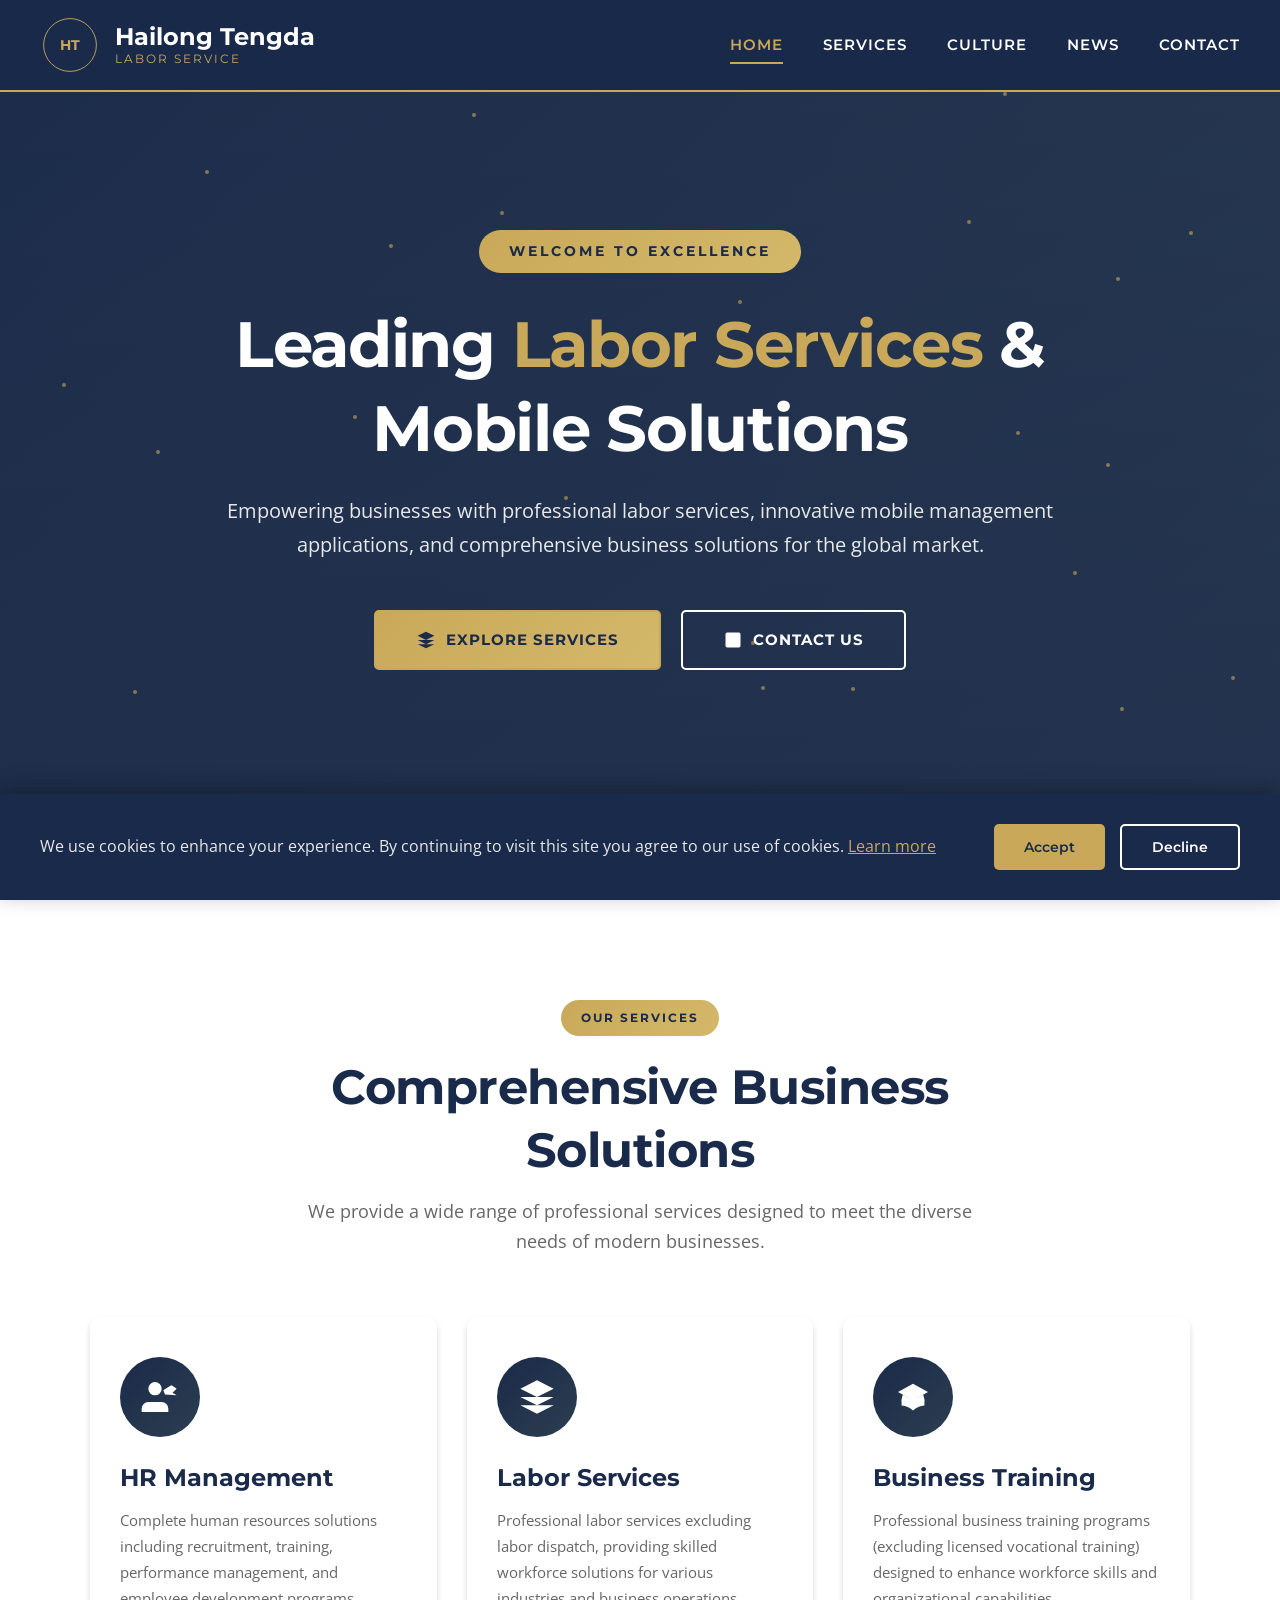
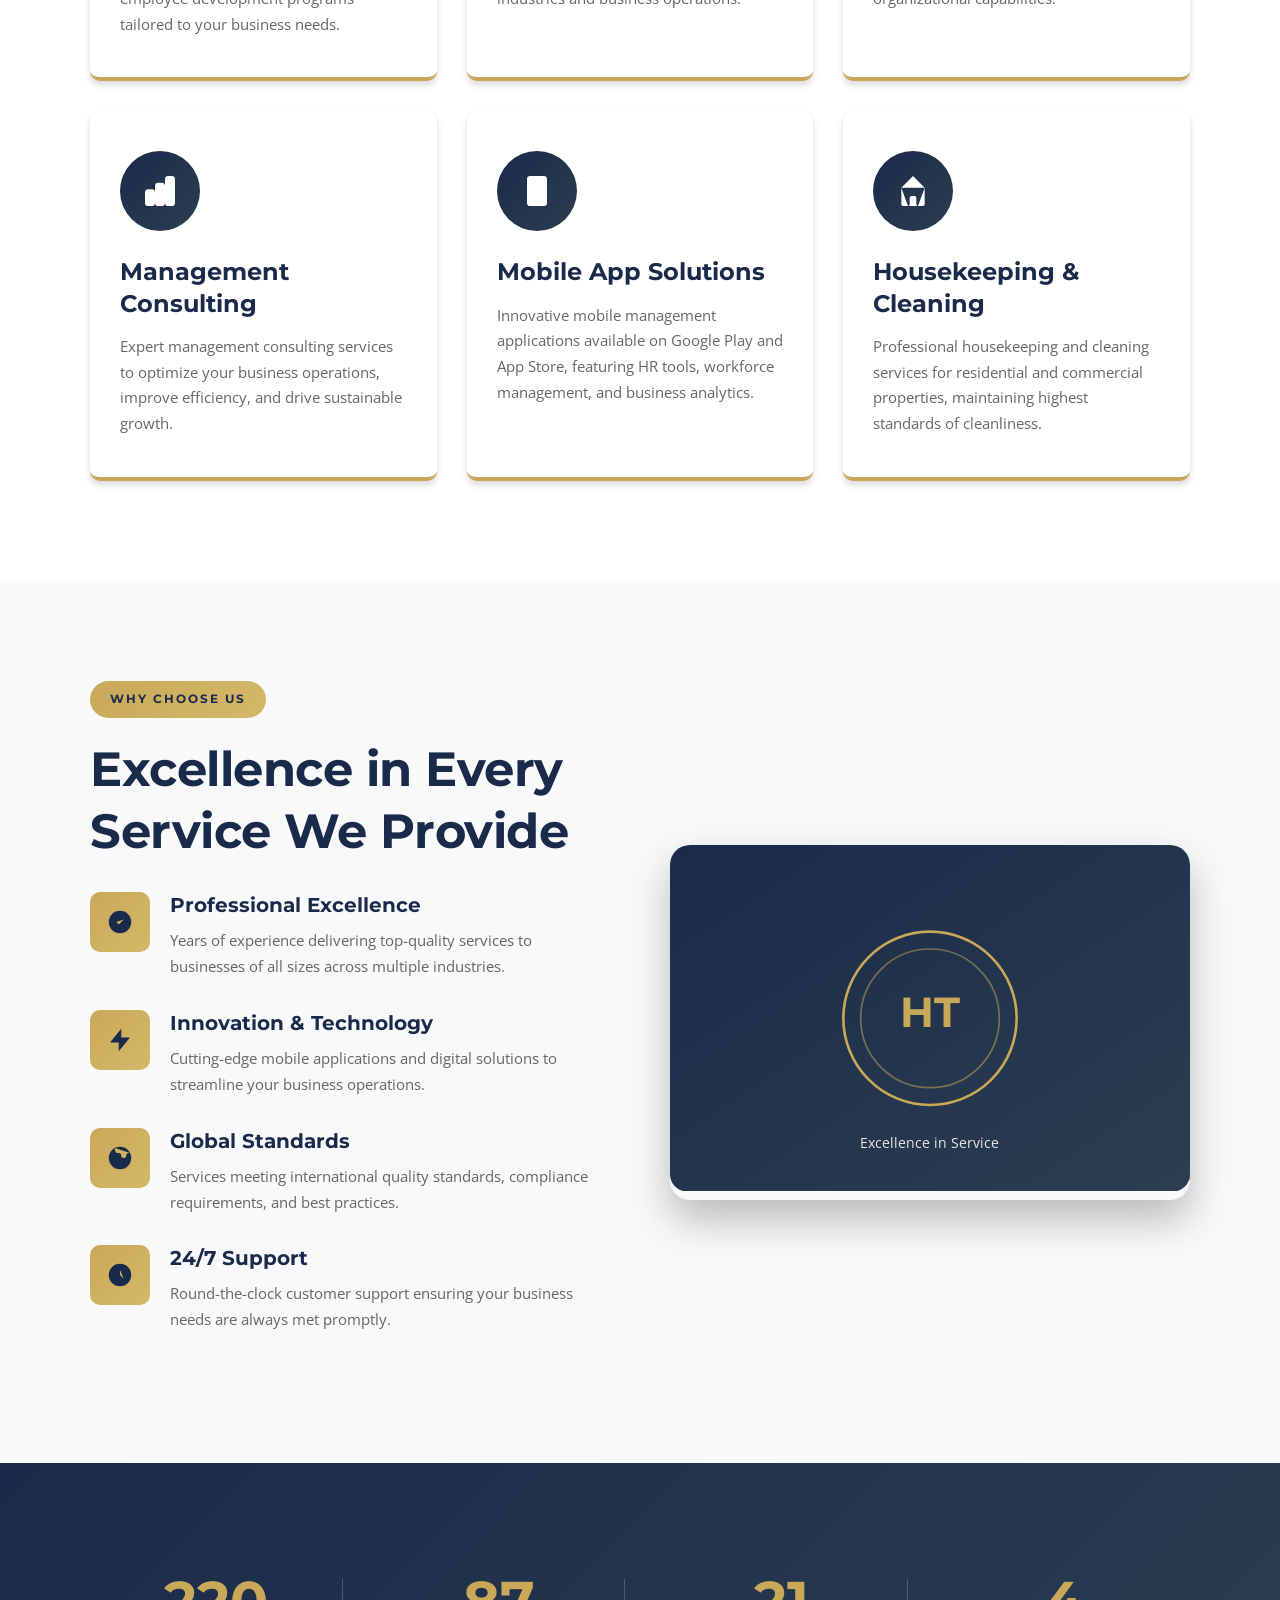
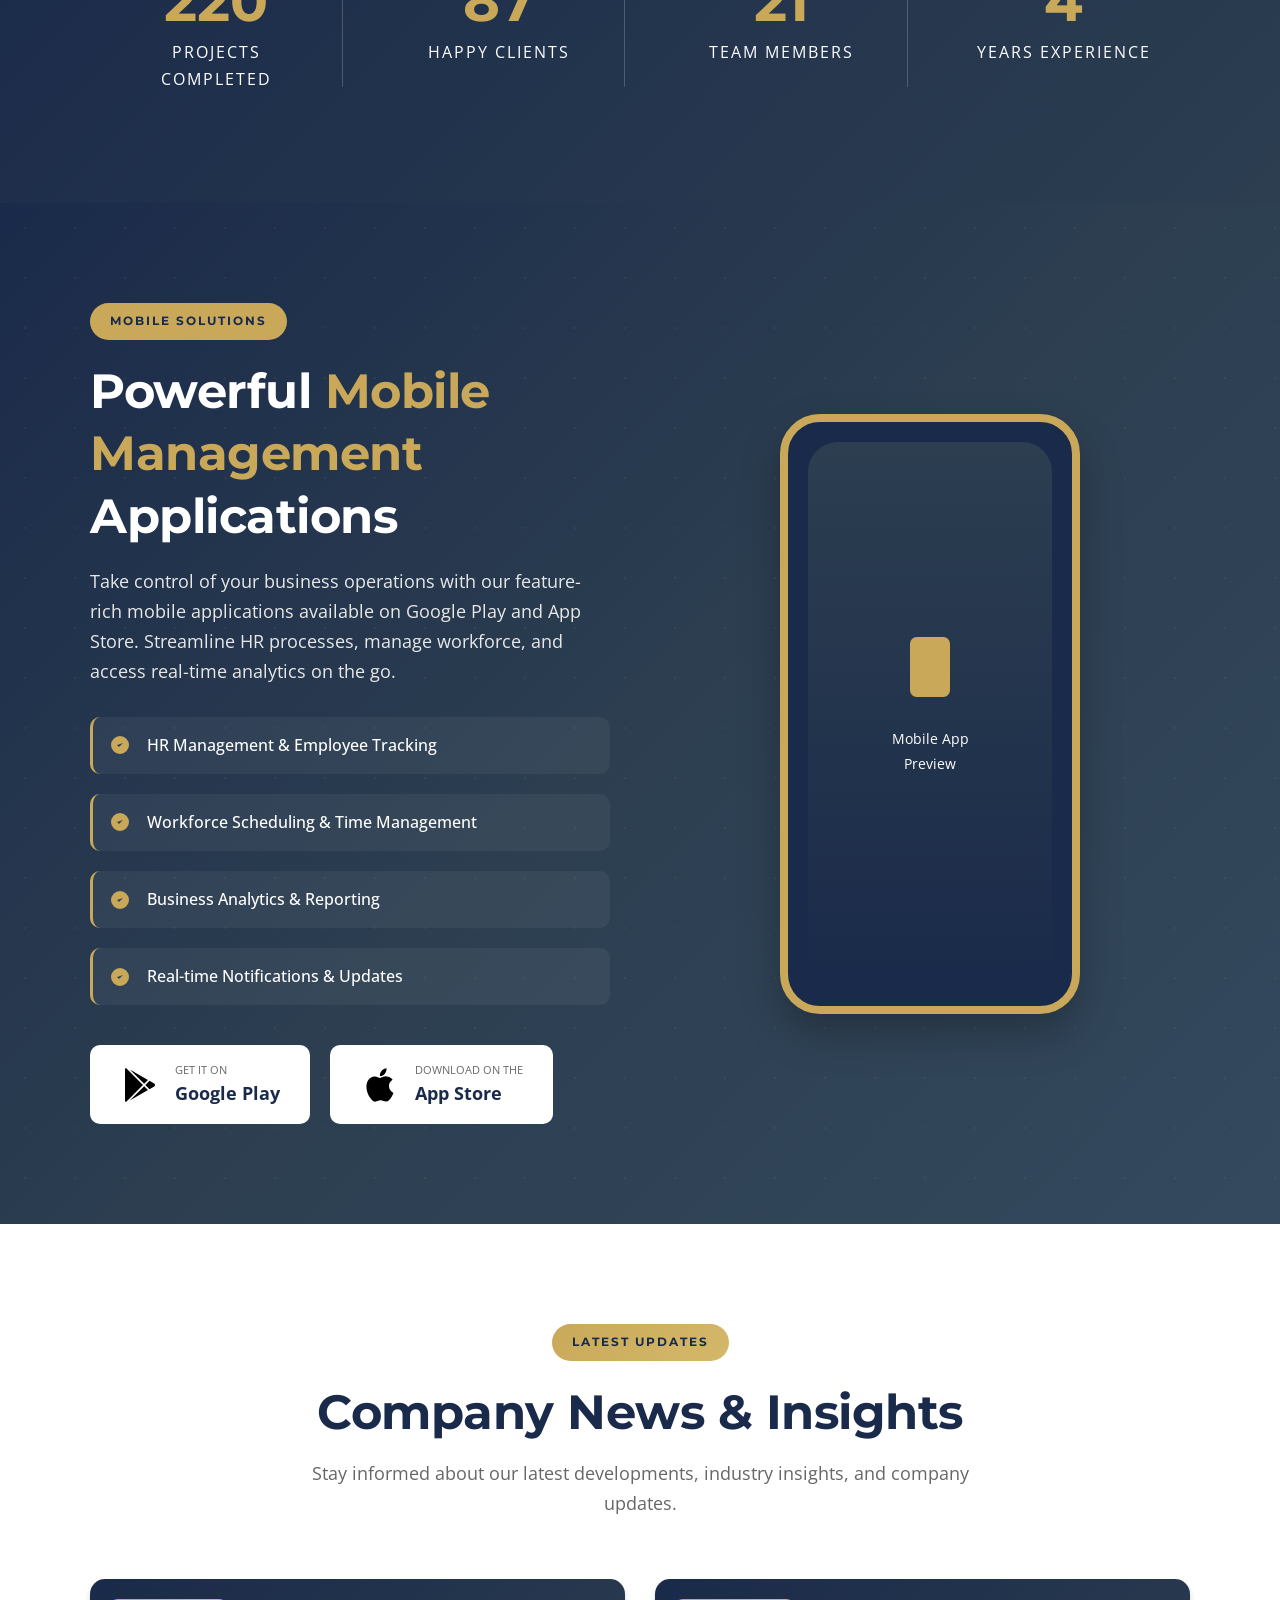
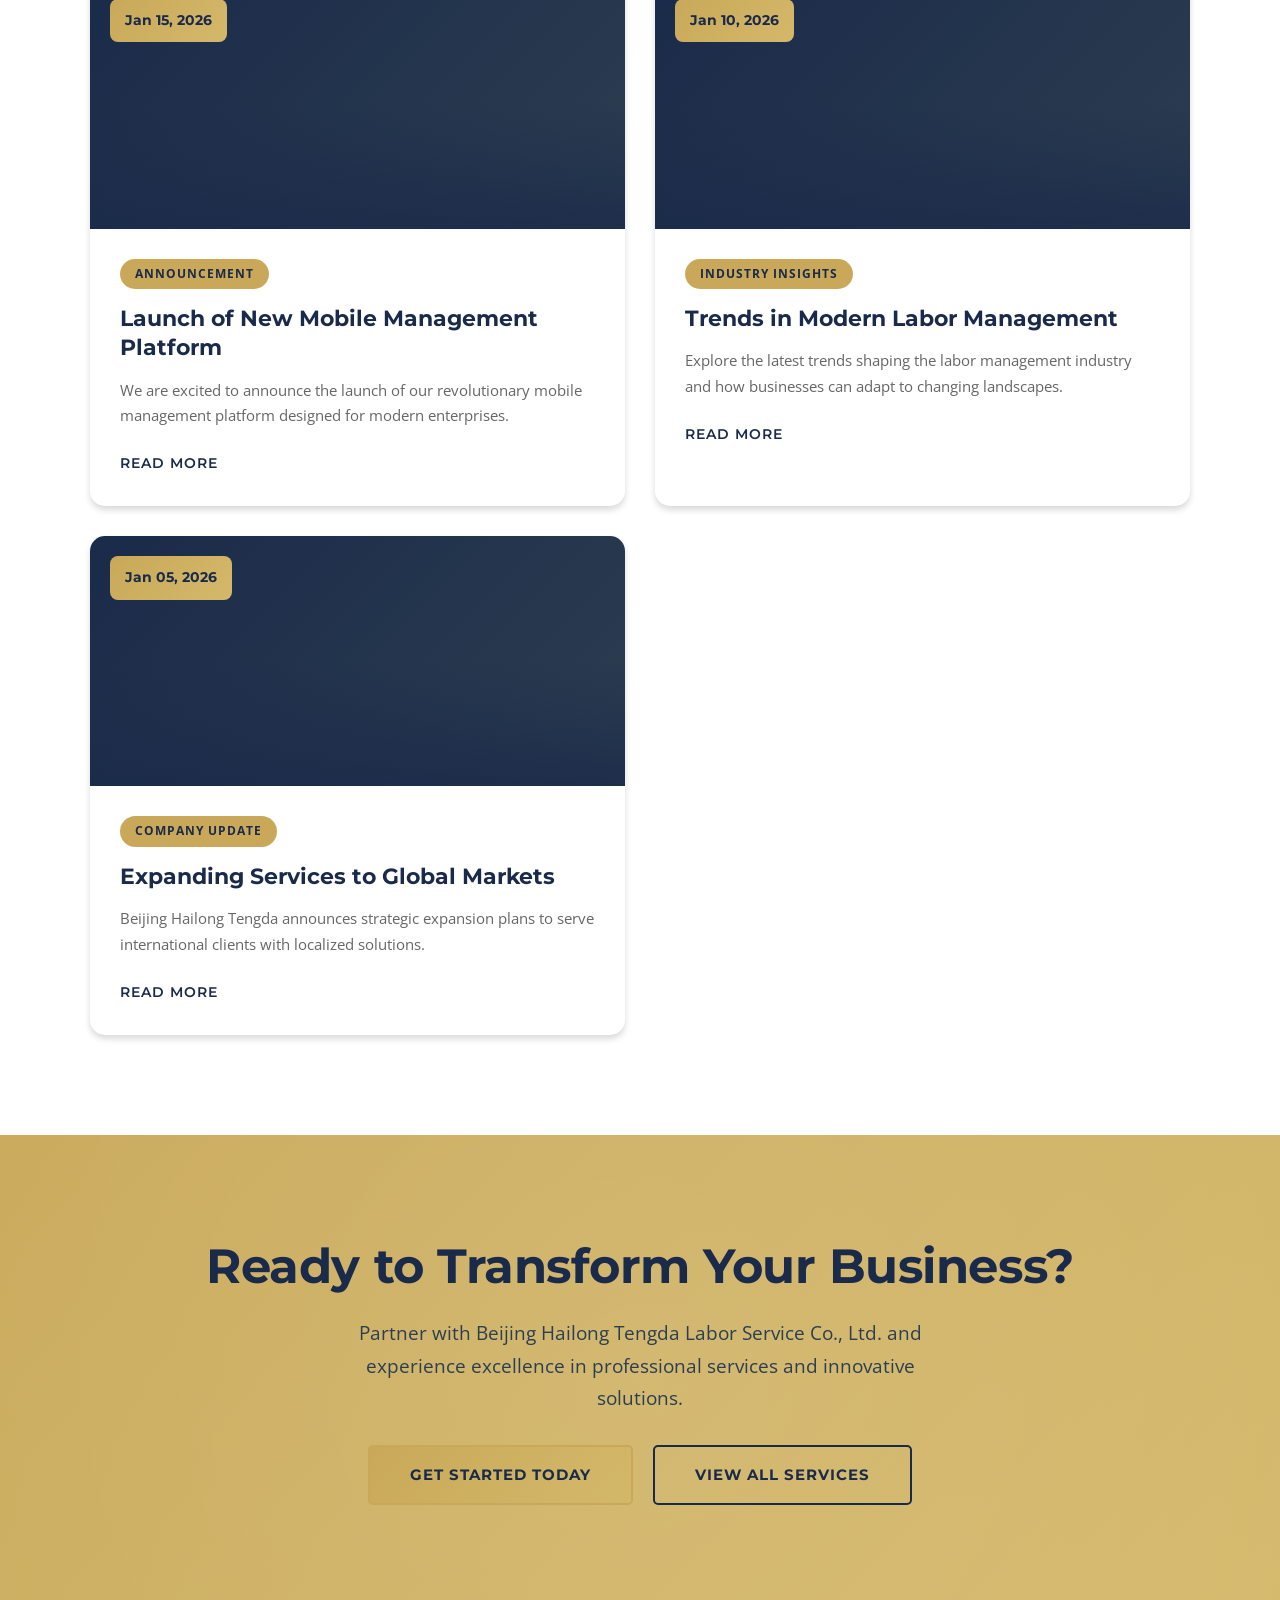
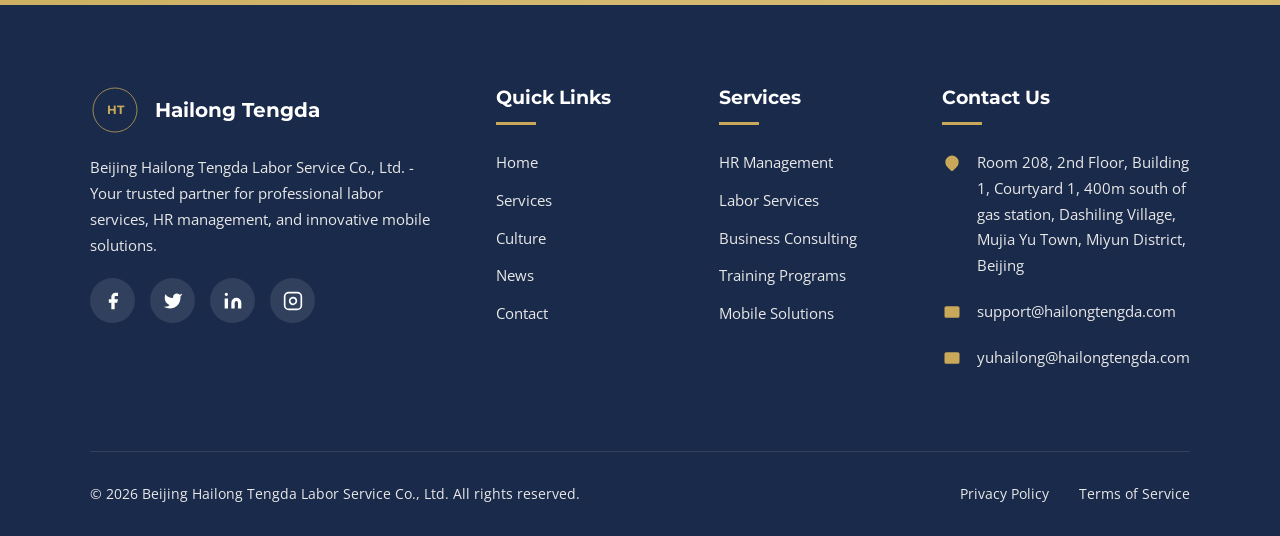
==== commit 198141b9: "1" ====
--- a/index.html
+++ b/index.html
@@ -1,24 +1,44 @@
-﻿<!DOCTYPE html>
+<!DOCTYPE html>
 <html lang="en">
 <head>
     <meta charset="UTF-8">
     <meta name="viewport" content="width=device-width, initial-scale=1.0">
-    <meta name="description" content="Beijing Hailong Tengda Labor Service Co., Ltd. - Professional HR services, labor solutions, and mobile app management platform for global markets.">
-    <meta name="keywords" content="labor service, HR services, business consulting, mobile app, management platform, China">
+    <meta name="description" content="Beijing Hailong Tengda Labor Service Co., Ltd. - Professional labor services, HR management solutions, and mobile app management for businesses worldwide.">
+    <meta name="keywords" content="labor service, HR management, consulting, training, Beijing, China, mobile app, business solutions">
     <meta name="author" content="Beijing Hailong Tengda Labor Service Co., Ltd.">
     <meta name="robots" content="index, follow">
-    <meta property="og:title" content="Hailong Tengda - Professional Labor Services & Mobile App Platform">
-    <meta property="og:description" content="Leading provider of HR services, labor solutions, and mobile app management platform for Western markets.">
+    
+    <!-- Open Graph Tags -->
+    <meta property="og:title" content="Beijing Hailong Tengda Labor Service Co., Ltd.">
+    <meta property="og:description" content="Professional labor services, HR management solutions, and mobile app management for businesses worldwide.">
     <meta property="og:type" content="website">
     <meta property="og:url" content="https://hailongtengda.com">
-    <meta property="og:image" content="images/logo.png">
+    <meta property="og:image" content="images/og-image.png">
+    
+    <!-- Twitter Card Tags -->
     <meta name="twitter:card" content="summary_large_image">
-    <meta name="twitter:title" content="Hailong Tengda - Professional Labor Services & Mobile App Platform">
-    <meta name="twitter:description" content="Leading provider of HR services, labor solutions, and mobile app management platform for Western markets.">
+    <meta name="twitter:title" content="Beijing Hailong Tengda Labor Service Co., Ltd.">
+    <meta name="twitter:description" content="Professional labor services, HR management solutions, and mobile app management for businesses worldwide.">
+    
+    <!-- Canonical URL -->
     <link rel="canonical" href="https://hailongtengda.com">
-    <link rel="icon" type="image/svg+xml" href="images/favicon.svg">
-    <title>Hailong Tengda - Professional Labor Services & Mobile App Platform</title>
-    <link rel="stylesheet" href="css/styles.css">
+    
+    <title>Beijing Hailong Tengda Labor Service Co., Ltd. | Professional Labor Services</title>
+    
+    <!-- Favicon -->
+    <link rel="icon" type="image/svg+xml" href="images/logo.svg">
+    
+    <!-- Google Fonts -->
+    <link rel="preconnect" href="https://fonts.googleapis.com">
+    <link rel="preconnect" href="https://fonts.gstatic.com" crossorigin>
+    <link href="https://fonts.googleapis.com/css2?family=Montserrat:wght@400;500;600;700;800&family=Open+Sans:wght@400;500;600;700&display=swap" rel="stylesheet">
+    
+    <!-- Stylesheets -->
+    <link rel="stylesheet" href="css/main.css">
+    <link rel="stylesheet" href="css/animations.css">
+    <link rel="stylesheet" href="css/responsive.css">
+    
+    <!-- Schema.org Structured Data -->
     <script type="application/ld+json">
     {
         "@context": "https://schema.org",
@@ -26,11 +46,11 @@
         "name": "Beijing Hailong Tengda Labor Service Co., Ltd.",
         "url": "https://hailongtengda.com",
         "logo": "https://hailongtengda.com/images/logo.svg",
-        "description": "Professional labor service company providing HR services, business consulting, and mobile app management solutions.",
+        "description": "Professional labor services, HR management solutions, and mobile app management for businesses worldwide.",
         "address": {
             "@type": "PostalAddress",
-            "streetAddress": "Room 208, 2nd Floor, Building 1, Courtyard 1, 400 meters south of the gas station in Dashiling Village, Mujia Yu Town, Miyun District",
-            "addressLocality": "Beijing",
+            "streetAddress": "Room 208, 2nd Floor, Building 1, Courtyard 1, 400 meters south of the gas station in Dashiling Village",
+            "addressLocality": "Mujiayyu Town, Miyun District",
             "addressRegion": "Beijing",
             "postalCode": "101500",
             "addressCountry": "CN"
@@ -46,228 +66,358 @@
 <body>
     <!-- Loader -->
     <div class="loader">
-        <div class="spinner"></div>
+        <div class="loader-content">
+            <div class="loader-spinner"></div>
+            <p>Loading...</p>
+        </div>
     </div>
 
-    <!-- Navigation -->
-    <nav class="navbar" role="navigation" aria-label="Main navigation">
-        <div class="nav-container">
-            <a href="index.html" class="nav-logo" aria-label="Hailong Tengda Home">
-                <img src="images/logo.svg" alt="Hailong Tengda Logo">
+    <!-- Header -->
+    <header class="header">
+        <div class="header-container">
+            <a href="index.html" class="logo">
+                <svg viewBox="0 0 200 200" width="60" height="60">
+                    <circle cx="100" cy="100" r="95" fill="#1a2a4a"/>
+                    <circle cx="100" cy="100" r="88" fill="none" stroke="#c9a959" stroke-width="3"/>
+                    <text x="100" y="115" font-family="Montserrat" font-size="48" font-weight="bold" fill="#c9a959" text-anchor="middle">HT</text>
+                </svg>
+                <div class="logo-text">
+                    Hailong Tengda
+                    <span>Labor Service</span>
+                </div>
             </a>
-            <ul class="nav-menu">
-                <li><a href="index.html" class="nav-link active">Home</a></li>
-                <li><a href="services.html" class="nav-link">Services</a></li>
-                <li><a href="culture.html" class="nav-link">Culture</a></li>
-                <li><a href="news.html" class="nav-link">News</a></li>
-                <li><a href="contact.html" class="nav-link">Contact</a></li>
-            </ul>
-            <div class="mobile-menu-btn" aria-label="Toggle menu" role="button" tabindex="0">
-                <span></span>
-                <span></span>
-                <span></span>
-            </div>
-        </div>
-    </nav>
+            
+            <nav class="nav">
+                <ul class="nav-menu">
+                    <li><a href="index.html" class="nav-link active">Home</a></li>
+                    <li><a href="services.html" class="nav-link">Services</a></li>
+                    <li><a href="culture.html" class="nav-link">Culture</a></li>
+                    <li><a href="news.html" class="nav-link">News</a></li>
+                    <li><a href="contact.html" class="nav-link">Contact</a></li>
+                </ul>
+                
+                <div class="mobile-menu-toggle">
+                    <span></span>
+                    <span></span>
+                    <span></span>
+                </div>
+            </nav>
+        </div>
+    </header>
 
     <!-- Hero Section -->
     <section class="hero">
-        <div class="hero-background"></div>
+        <div class="hero-bg"></div>
+        <div class="hero-overlay"></div>
         <div class="hero-particles"></div>
+        
         <div class="hero-content">
-            <h1 class="hero-title">Hailong Tengda</h1>
-            <p class="hero-subtitle">Professional Labor Services & Mobile App Solutions</p>
-            <p class="hero-description">Leading provider of comprehensive labor services, business consulting, and innovative mobile application management platform serving global markets with excellence and reliability.</p>
+            <div class="hero-badge">Welcome to Excellence</div>
+            <h1 class="hero-title">Leading <span>Labor Services</span> & Mobile Solutions</h1>
+            <p class="hero-subtitle">Empowering businesses with professional labor services, innovative mobile management applications, and comprehensive business solutions for the global market.</p>
             <div class="hero-buttons">
-                <a href="services.html" class="btn btn-primary">Explore Services</a>
-                <a href="contact.html" class="btn btn-secondary">Contact Us</a>
-            </div>
-        </div>
-    </section>
-
-    <!-- Services Overview -->
+                <a href="services.html" class="btn btn-primary">
+                    <svg viewBox="0 0 24 24" fill="currentColor"><path d="M12 2L2 7l10 5 10-5-10-5zM2 17l10 5 10-5M2 12l10 5 10-5"/></svg>
+                    Explore Services
+                </a>
+                <a href="contact.html" class="btn btn-secondary">
+                    <svg viewBox="0 0 24 24" fill="currentColor"><path d="M3 5a2 2 0 012-2h14a2 2 0 012 2v14a2 2 0 01-2 2H5a2 2 0 01-2-2V5zm15 7h-6m-5 4h6m-5-6v6"/></svg>
+                    Contact Us
+                </a>
+            </div>
+        </div>
+    </section>
+
+    <!-- Services Section -->
+    <section class="section">
+        <div class="container">
+            <div class="section-header scroll-animate">
+                <span class="section-badge">Our Services</span>
+                <h2 class="section-title">Comprehensive Business Solutions</h2>
+                <p class="section-subtitle">We provide a wide range of professional services designed to meet the diverse needs of modern businesses.</p>
+            </div>
+            
+            <div class="services-grid">
+                <div class="service-card scroll-animate delay-100">
+                    <div class="service-icon">
+                        <svg viewBox="0 0 24 24"><path d="M17 21v-2a4 4 0 00-4-4H5a4 4 0 00-4 4v2M9 11a4 4 0 100-8 4 4 0 000 8zm13 0l-2.5-1.5L22 7l-3-2-2 1-3 2 1 2.5"/></svg>
+                    </div>
+                    <h3>HR Management</h3>
+                    <p>Complete human resources solutions including recruitment, training, performance management, and employee development programs tailored to your business needs.</p>
+                </div>
+                
+                <div class="service-card scroll-animate delay-200">
+                    <div class="service-icon">
+                        <svg viewBox="0 0 24 24"><path d="M12 2L2 7l10 5 10-5-10-5zM2 17l10 5 10-5M2 12l10 5 10-5"/></svg>
+                    </div>
+                    <h3>Labor Services</h3>
+                    <p>Professional labor services excluding labor dispatch, providing skilled workforce solutions for various industries and business operations.</p>
+                </div>
+                
+                <div class="service-card scroll-animate delay-300">
+                    <div class="service-icon">
+                        <svg viewBox="0 0 24 24"><path d="M12 14l9-5-9-5-9 5 9 5zM12 14l6.16-3.422a12.083 12.083 0 01.665 6.479A11.952 11.952 0 0012 20.055a11.952 11.952 0 00-6.824-2.998 12.078 12.078 0 01.665-6.479L12 14z"/></svg>
+                    </div>
+                    <h3>Business Training</h3>
+                    <p>Professional business training programs (excluding licensed vocational training) designed to enhance workforce skills and organizational capabilities.</p>
+                </div>
+                
+                <div class="service-card scroll-animate delay-400">
+                    <div class="service-icon">
+                        <svg viewBox="0 0 24 24"><path d="M9 19v-6a2 2 0 00-2-2H5a2 2 0 00-2 2v6a2 2 0 002 2h2a2 2 0 002-2zm0 0V9a2 2 0 012-2h2a2 2 0 012 2v10m-6 0a2 2 0 002 2h2a2 2 0 002-2m0 0V5a2 2 0 012-2h2a2 2 0 012 2v14a2 2 0 01-2 2h-2a2 2 0 01-2-2z"/></svg>
+                    </div>
+                    <h3>Management Consulting</h3>
+                    <p>Expert management consulting services to optimize your business operations, improve efficiency, and drive sustainable growth.</p>
+                </div>
+                
+                <div class="service-card scroll-animate delay-500">
+                    <div class="service-icon">
+                        <svg viewBox="0 0 24 24"><path d="M12 18h.01M8 21h8a2 2 0 002-2V5a2 2 0 00-2-2H8a2 2 0 00-2 2v14a2 2 0 002 2z"/></svg>
+                    </div>
+                    <h3>Mobile App Solutions</h3>
+                    <p>Innovative mobile management applications available on Google Play and App Store, featuring HR tools, workforce management, and business analytics.</p>
+                </div>
+                
+                <div class="service-card scroll-animate delay-600">
+                    <div class="service-icon">
+                        <svg viewBox="0 0 24 24"><path d="M3 12l2-2m0 0l7-7 7 7M5 10v10a1 1 0 001 1h3m10-11l2 2m-2-2v10a1 1 0 01-1 1h-3m-6 0a1 1 0 001-1v-4a1 1 0 011-1h2a1 1 0 011 1v4a1 1 0 001 1m-6 0h6"/></svg>
+                    </div>
+                    <h3>Housekeeping & Cleaning</h3>
+                    <p>Professional housekeeping and cleaning services for residential and commercial properties, maintaining highest standards of cleanliness.</p>
+                </div>
+            </div>
+        </div>
+    </section>
+
+    <!-- Features Section -->
     <section class="section section-light">
         <div class="container">
-            <div class="section-title animate-on-scroll">
-                <h2>Our Services</h2>
-                <p>Comprehensive solutions tailored to meet your business needs with professional expertise and global standards.</p>
-            </div>
-            <div class="services-grid">
-                <article class="service-card animate-on-scroll">
-                    <div class="service-icon">
-                        <svg viewBox="0 0 24 24" fill="none" stroke="currentColor" stroke-width="2"><path d="M17 21v-2a4 4 0 0 0-4-4H5a4 4 0 0 0-4 4v2"/><circle cx="9" cy="7" r="4"/><path d="M23 21v-2a4 4 0 0 0-3-3.87"/><path d="M16 3.13a4 4 0 0 1 0 7.75"/></svg>
-                    </div>
-                    <h3>HR Services</h3>
-                    <p>Professional human resources services excluding recruitment agencies and labor dispatch, focusing on workforce management and development solutions.</p>
-                </article>
-                <article class="service-card animate-on-scroll">
-                    <div class="service-icon">
-                        <svg viewBox="0 0 24 24" fill="none" stroke="currentColor" stroke-width="2"><path d="M14.7 6.3a1 1 0 0 0 0 1.4l1.6 1.6a1 1 0 0 0 1.4 0l3.77-3.77a6 6 0 0 1-7.94 7.94l-6.91 6.91a2.12 2.12 0 0 1-3-3l6.91-6.91a6 6 0 0 1 7.94-7.94l-3.76 3.76z"/></svg>
-                    </div>
-                    <h3>Labor Services</h3>
-                    <p>Comprehensive labor solutions excluding dispatch services, providing skilled workforce for various industries and business requirements.</p>
-                </article>
-                <article class="service-card animate-on-scroll">
-                    <div class="service-icon">
-                        <svg viewBox="0 0 24 24" fill="none" stroke="currentColor" stroke-width="2"><path d="M2 3h6a4 4 0 0 1 4 4v14a3 3 0 0 0-3-3H2z"/><path d="M22 3h-6a4 4 0 0 0-4 4v14a3 3 0 0 1 3-3h7z"/></svg>
-                    </div>
-                    <h3>Business Consulting</h3>
-                    <p>Expert management consulting and strategic advisory services to optimize your business operations and drive growth.</p>
-                </article>
-                <article class="service-card animate-on-scroll">
-                    <div class="service-icon">
-                        <svg viewBox="0 0 24 24" fill="none" stroke="currentColor" stroke-width="2"><circle cx="12" cy="12" r="10"/><path d="M9.09 9a3 3 0 0 1 5.83 1c0 2-3 3-3 3"/><line x1="12" y1="17" x2="12.01" y2="17"/></svg>
-                    </div>
-                    <h3>Information Consulting</h3>
-                    <p>Professional information and advisory services (excluding licensed information consulting) for informed decision-making.</p>
-                </article>
-                <article class="service-card animate-on-scroll">
-                    <div class="service-icon">
-                        <svg viewBox="0 0 24 24" fill="none" stroke="currentColor" stroke-width="2"><line x1="18" y1="20" x2="18" y2="10"/><line x1="12" y1="20" x2="12" y2="4"/><line x1="6" y1="20" x2="6" y2="14"/></svg>
-                    </div>
-                    <h3>Market Research</h3>
-                    <p>Comprehensive market analysis and research services to understand trends and opportunities in your target markets.</p>
-                </article>
-                <article class="service-card animate-on-scroll">
-                    <div class="service-icon">
-                        <svg viewBox="0 0 24 24" fill="none" stroke="currentColor" stroke-width="2"><rect x="3" y="4" width="18" height="18" rx="2" ry="2"/><line x1="16" y1="2" x2="16" y2="6"/><line x1="8" y1="2" x2="8" y2="6"/><line x1="3" y1="10" x2="21" y2="10"/></svg>
-                    </div>
-                    <h3>Business Training</h3>
-                    <p>Professional development programs (excluding licensed education and vocational training) to enhance team capabilities.</p>
-                </article>
-            </div>
-            <div class="text-center mt-4">
-                <a href="services.html" class="btn btn-primary">View All Services</a>
+            <div class="features-container">
+                <div class="features-content scroll-animate-left">
+                    <span class="section-badge">Why Choose Us</span>
+                    <h2>Excellence in Every Service We Provide</h2>
+                    
+                    <div class="feature-item">
+                        <div class="feature-icon">
+                            <svg viewBox="0 0 24 24"><path d="M9 12l2 2 4-4m6 2a9 9 0 11-18 0 9 9 0 0118 0z"/></svg>
+                        </div>
+                        <div class="feature-content">
+                            <h4>Professional Excellence</h4>
+                            <p>Years of experience delivering top-quality services to businesses of all sizes across multiple industries.</p>
+                        </div>
+                    </div>
+                    
+                    <div class="feature-item">
+                        <div class="feature-icon">
+                            <svg viewBox="0 0 24 24"><path d="M13 10V3L4 14h7v7l9-11h-7z"/></svg>
+                        </div>
+                        <div class="feature-content">
+                            <h4>Innovation & Technology</h4>
+                            <p>Cutting-edge mobile applications and digital solutions to streamline your business operations.</p>
+                        </div>
+                    </div>
+                    
+                    <div class="feature-item">
+                        <div class="feature-icon">
+                            <svg viewBox="0 0 24 24"><path d="M3.055 11H5a2 2 0 012 2v1a2 2 0 002 2 2 2 0 012 2v2.945M8 3.935V5.5A2.5 2.5 0 0010.5 8h.5a2 2 0 012 2 2 2 0 104 0 2 2 0 012-2h1.064M15 20.488V18a2 2 0 012-2h3.064M21 12a9 9 0 11-18 0 9 9 0 0118 0z"/></svg>
+                        </div>
+                        <div class="feature-content">
+                            <h4>Global Standards</h4>
+                            <p>Services meeting international quality standards, compliance requirements, and best practices.</p>
+                        </div>
+                    </div>
+                    
+                    <div class="feature-item">
+                        <div class="feature-icon">
+                            <svg viewBox="0 0 24 24"><path d="M12 8v4l3 3m6-3a9 9 0 11-18 0 9 9 0 0118 0z"/></svg>
+                        </div>
+                        <div class="feature-content">
+                            <h4>24/7 Support</h4>
+                            <p>Round-the-clock customer support ensuring your business needs are always met promptly.</p>
+                        </div>
+                    </div>
+                </div>
+                
+                <div class="features-image scroll-animate-right">
+                    <div class="features-image-wrapper">
+                        <svg viewBox="0 0 600 400" width="100%" height="100%">
+                            <defs>
+                                <linearGradient id="imgGrad1" x1="0%" y1="0%" x2="100%" y2="100%">
+                                    <stop offset="0%" style="stop-color:#1a2a4a"/>
+                                    <stop offset="100%" style="stop-color:#2c3e50"/>
+                                </linearGradient>
+                            </defs>
+                            <rect width="600" height="400" fill="url(#imgGrad1)" rx="20"/>
+                            <circle cx="300" cy="200" r="100" fill="none" stroke="#c9a959" stroke-width="3"/>
+                            <circle cx="300" cy="200" r="80" fill="none" stroke="#c9a959" stroke-width="2" opacity="0.5"/>
+                            <text x="300" y="210" font-family="Montserrat" font-size="48" font-weight="bold" fill="#c9a959" text-anchor="middle">HT</text>
+                            <text x="300" y="350" font-family="Open Sans" font-size="16" fill="#e8e8e8" text-anchor="middle">Excellence in Service</text>
+                        </svg>
+                    </div>
+                </div>
+            </div>
+        </div>
+    </section>
+
+    <!-- Stats Section -->
+    <section class="stats-section">
+        <div class="container">
+            <div class="stats-grid">
+                <div class="stat-item scroll-animate delay-100">
+                    <div class="stat-number" data-target="500">0</div>
+                    <div class="stat-label">Projects Completed</div>
+                </div>
+                <div class="stat-item scroll-animate delay-200">
+                    <div class="stat-number" data-target="200">0</div>
+                    <div class="stat-label">Happy Clients</div>
+                </div>
+                <div class="stat-item scroll-animate delay-300">
+                    <div class="stat-number" data-target="50">0</div>
+                    <div class="stat-label">Team Members</div>
+                </div>
+                <div class="stat-item scroll-animate delay-400">
+                    <div class="stat-number" data-target="10">0</div>
+                    <div class="stat-label">Years Experience</div>
+                </div>
             </div>
         </div>
     </section>
 
     <!-- Mobile App Section -->
-    <section class="section section-dark">
-        <div class="container">
-            <div class="app-showcase">
-                <div class="app-content animate-on-scroll">
-                    <h3>Mobile Management Application</h3>
-                    <p>Our innovative mobile application platform is available on Google Play and Apple App Store, providing powerful tools for workforce management, business operations, and real-time monitoring. Designed with modern UI/UX principles to deliver seamless experience across all devices.</p>
+    <section class="section app-section">
+        <div class="container">
+            <div class="app-container">
+                <div class="app-content scroll-animate-left">
+                    <span class="section-badge" style="background: #c9a959; color: #1a2a4a;">Mobile Solutions</span>
+                    <h2>Powerful <span>Mobile Management</span> Applications</h2>
+                    <p>Take control of your business operations with our feature-rich mobile applications available on Google Play and App Store. Streamline HR processes, manage workforce, and access real-time analytics on the go.</p>
+                    
                     <div class="app-features">
                         <div class="app-feature">
-                            <svg width="20" height="20" viewBox="0 0 24 24" fill="none" stroke="currentColor" stroke-width="2"><polyline points="20 6 9 17 4 12"/></svg>
-                            <span>HR Management</span>
+                            <svg viewBox="0 0 24 24"><path d="M9 12l2 2 4-4m6 2a9 9 0 11-18 0 9 9 0 0118 0z"/></svg>
+                            <span>HR Management & Employee Tracking</span>
                         </div>
                         <div class="app-feature">
-                            <svg width="20" height="20" viewBox="0 0 24 24" fill="none" stroke="currentColor" stroke-width="2"><polyline points="20 6 9 17 4 12"/></svg>
-                            <span>Real-time Analytics</span>
+                            <svg viewBox="0 0 24 24"><path d="M9 12l2 2 4-4m6 2a9 9 0 11-18 0 9 9 0 0118 0z"/></svg>
+                            <span>Workforce Scheduling & Time Management</span>
                         </div>
                         <div class="app-feature">
-                            <svg width="20" height="20" viewBox="0 0 24 24" fill="none" stroke="currentColor" stroke-width="2"><polyline points="20 6 9 17 4 12"/></svg>
-                            <span>Cloud Integration</span>
+                            <svg viewBox="0 0 24 24"><path d="M9 12l2 2 4-4m6 2a9 9 0 11-18 0 9 9 0 0118 0z"/></svg>
+                            <span>Business Analytics & Reporting</span>
                         </div>
                         <div class="app-feature">
-                            <svg width="20" height="20" viewBox="0 0 24 24" fill="none" stroke="currentColor" stroke-width="2"><polyline points="20 6 9 17 4 12"/></svg>
-                            <span>Secure Data</span>
-                        </div>
-                    </div>
-                    <div class="mt-4">
-                        <a href="services.html#mobile-app" class="btn btn-primary">Learn More</a>
-                    </div>
-                </div>
-                <div class="app-visual animate-on-scroll">
-                    <div class="app-phone">
-                        <div class="app-phone-screen">
-                            <div style="padding: 20px; text-align: center;">
-                                <h4 style="color: #00a0e9; margin-bottom: 15px;">Hailong Tengda</h4>
-                                <div style="background: #f0f0f0; height: 60px; margin-bottom: 10px; border-radius: 8px;"></div>
-                                <div style="background: #f0f0f0; height: 60px; margin-bottom: 10px; border-radius: 8px;"></div>
-                                <div style="background: #f0f0f0; height: 60px; margin-bottom: 10px; border-radius: 8px;"></div>
-                                <div style="background: #00a0e9; color: white; padding: 15px; border-radius: 8px; margin-top: 20px;">Dashboard</div>
+                            <svg viewBox="0 0 24 24"><path d="M9 12l2 2 4-4m6 2a9 9 0 11-18 0 9 9 0 0118 0z"/></svg>
+                            <span>Real-time Notifications & Updates</span>
+                        </div>
+                    </div>
+                    
+                    <div class="app-buttons">
+                        <a href="#" class="store-button" title="Download on Google Play">
+                            <svg viewBox="0 0 24 24" fill="#000">
+                                <path d="M3.609 1.814L13.792 12 3.61 22.186a.996.996 0 01-.61-.92V2.734a1 1 0 01.609-.92zm10.89 10.893l2.302 2.302-10.937 6.333 8.635-8.635zm3.199-3.198l2.807 1.626a1 1 0 010 1.73l-2.808 1.626L15.206 12l2.492-2.491zM5.864 2.658L16.8 8.99l-2.302 2.302-8.634-8.634z"/>
+                            </svg>
+                            <div class="store-button-content">
+                                <div class="store-button-label">Get it on</div>
+                                <div class="store-button-title">Google Play</div>
                             </div>
-                        </div>
-                    </div>
-                </div>
-            </div>
-        </div>
-    </section>
-
-    <!-- Stats Section -->
-    <section class="stats-section">
-        <div class="container">
-            <div class="stats-grid">
-                <div class="stat-item animate-on-scroll">
-                    <div class="stat-number" data-target="500">0</div>
-                    <div class="stat-label">Happy Clients</div>
-                </div>
-                <div class="stat-item animate-on-scroll">
-                    <div class="stat-number" data-target="1000">0</div>
-                    <div class="stat-label">Projects Completed</div>
-                </div>
-                <div class="stat-item animate-on-scroll">
-                    <div class="stat-number" data-target="50">0</div>
-                    <div class="stat-label">Expert Team Members</div>
-                </div>
-                <div class="stat-item animate-on-scroll">
-                    <div class="stat-number" data-target="10">0</div>
-                    <div class="stat-label">Years Experience</div>
-                </div>
-            </div>
-        </div>
-    </section>
-
-    <!-- Additional Services -->
-    <section class="section section-light">
-        <div class="container">
-            <div class="section-title animate-on-scroll">
-                <h2>More Services</h2>
-                <p>Beyond our core offerings, we provide additional professional services to support your business operations.</p>
-            </div>
-            <div class="services-grid">
-                <article class="service-card animate-on-scroll">
-                    <div class="service-icon">
-                        <svg viewBox="0 0 24 24" fill="none" stroke="currentColor" stroke-width="2"><path d="M3 9l9-7 9 7v11a2 2 0 0 1-2 2H5a2 2 0 0 1-2-2z"/><polyline points="9 22 9 12 15 12 15 22"/></svg>
-                    </div>
-                    <h3>Housekeeping Services</h3>
-                    <p>Professional domestic and commercial housekeeping services to maintain clean and organized spaces.</p>
+                        </a>
+                        
+                        <a href="#" class="store-button" title="Download on App Store">
+                            <svg viewBox="0 0 24 24" fill="#000">
+                                <path d="M18.71 19.5c-.83 1.24-1.71 2.45-3.05 2.47-1.34.03-1.77-.79-3.29-.79-1.53 0-2 .77-3.27.82-1.31.05-2.3-1.32-3.14-2.53C4.25 17 2.94 12.45 4.7 9.39c.87-1.52 2.43-2.48 4.12-2.51 1.28-.02 2.5.87 3.29.87.78 0 2.26-1.07 3.81-.91.65.03 2.47.26 3.64 1.98-.09.06-2.17 1.28-2.15 3.81.03 3.02 2.65 4.03 2.68 4.04-.03.07-.42 1.44-1.38 2.83M13 3.5c.73-.83 1.94-1.46 2.94-1.5.13 1.17-.34 2.35-1.04 3.19-.69.85-1.83 1.51-2.95 1.42-.15-1.15.41-2.35 1.05-3.11z"/>
+                            </svg>
+                            <div class="store-button-content">
+                                <div class="store-button-label">Download on the</div>
+                                <div class="store-button-title">App Store</div>
+                            </div>
+                        </a>
+                    </div>
+                </div>
+                
+                <div class="app-preview scroll-animate-right">
+                    <div class="phone-mockup">
+                        <div class="phone-screen">
+                            <svg viewBox="0 0 24 24"><path d="M12 18h.01M8 21h8a2 2 0 002-2V5a2 2 0 00-2-2H8a2 2 0 00-2 2v14a2 2 0 002 2z"/></svg>
+                            <p>Mobile App<br>Preview</p>
+                        </div>
+                    </div>
+                </div>
+            </div>
+        </div>
+    </section>
+
+    <!-- News Section -->
+    <section class="section">
+        <div class="container">
+            <div class="section-header scroll-animate">
+                <span class="section-badge">Latest Updates</span>
+                <h2 class="section-title">Company News & Insights</h2>
+                <p class="section-subtitle">Stay informed about our latest developments, industry insights, and company updates.</p>
+            </div>
+            
+            <div class="news-grid">
+                <article class="news-card scroll-animate delay-100">
+                    <div class="news-image">
+                        <div class="news-date">Jan 15, 2026</div>
+                    </div>
+                    <div class="news-content">
+                        <span class="news-category">Announcement</span>
+                        <h3>Launch of New Mobile Management Platform</h3>
+                        <p>We are excited to announce the launch of our revolutionary mobile management platform designed for modern enterprises.</p>
+                        <a href="news.html" class="news-link">
+                            Read More
+                            <svg viewBox="0 0 24 24" fill="currentColor"><path d="M17 8l4 4m0 0l-4 4m4-4H3"/></svg>
+                        </a>
+                    </div>
                 </article>
-                <article class="service-card animate-on-scroll">
-                    <div class="service-icon">
-                        <svg viewBox="0 0 24 24" fill="none" stroke="currentColor" stroke-width="2"><path d="M12 22s8-4 8-10V5l-8-3-8 3v7c0 6 8 10 8 10z"/></svg>
-                    </div>
-                    <h3>Cleaning Services</h3>
-                    <p>Comprehensive cleaning solutions for residential, commercial, and industrial properties.</p>
+                
+                <article class="news-card scroll-animate delay-200">
+                    <div class="news-image">
+                        <div class="news-date">Jan 10, 2026</div>
+                    </div>
+                    <div class="news-content">
+                        <span class="news-category">Industry Insights</span>
+                        <h3>Trends in Modern Labor Management</h3>
+                        <p>Explore the latest trends shaping the labor management industry and how businesses can adapt to changing landscapes.</p>
+                        <a href="news.html" class="news-link">
+                            Read More
+                            <svg viewBox="0 0 24 24" fill="currentColor"><path d="M17 8l4 4m0 0l-4 4m4-4H3"/></svg>
+                        </a>
+                    </div>
                 </article>
-                <article class="service-card animate-on-scroll">
-                    <div class="service-icon">
-                        <svg viewBox="0 0 24 24" fill="none" stroke="currentColor" stroke-width="2"><path d="M12 2L2 7l10 5 10-5-10-5z"/><path d="M2 17l10 5 10-5"/><path d="M2 12l10 5 10-5"/></svg>
-                    </div>
-                    <h3>Landscape Engineering</h3>
-                    <p>Professional landscape design and construction services for outdoor spaces and gardens.</p>
+                
+                <article class="news-card scroll-animate delay-300">
+                    <div class="news-image">
+                        <div class="news-date">Jan 05, 2026</div>
+                    </div>
+                    <div class="news-content">
+                        <span class="news-category">Company Update</span>
+                        <h3>Expanding Services to Global Markets</h3>
+                        <p>Beijing Hailong Tengda announces strategic expansion plans to serve international clients with localized solutions.</p>
+                        <a href="news.html" class="news-link">
+                            Read More
+                            <svg viewBox="0 0 24 24" fill="currentColor"><path d="M17 8l4 4m0 0l-4 4m4-4H3"/></svg>
+                        </a>
+                    </div>
                 </article>
-                <article class="service-card animate-on-scroll">
-                    <div class="service-icon">
-                        <svg viewBox="0 0 24 24" fill="none" stroke="currentColor" stroke-width="2"><rect x="1" y="3" width="15" height="13"/><polygon points="16 8 20 8 23 11 23 16 16 16 16 8"/><circle cx="5.5" cy="18.5" r="2.5"/><circle cx="18.5" cy="18.5" r="2.5"/></svg>
-                    </div>
-                    <h3>Loading & Unloading</h3>
-                    <p>Efficient material handling services for warehouses, construction sites, and logistics operations.</p>
-                </article>
-                <article class="service-card animate-on-scroll">
-                    <div class="service-icon">
-                        <svg viewBox="0 0 24 24" fill="none" stroke="currentColor" stroke-width="2"><path d="M21 16V8a2 2 0 0 0-1-1.73l-7-4a2 2 0 0 0-2 0l-7 4A2 2 0 0 0 3 8v8a2 2 0 0 0 1 1.73l7 4a2 2 0 0 0 2 0l7-4A2 2 0 0 0 21 16z"/></svg>
-                    </div>
-                    <h3>Building Materials</h3>
-                    <p>Quality construction materials supply for various building and infrastructure projects.</p>
-                </article>
             </div>
         </div>
     </section>
 
     <!-- CTA Section -->
-    <section class="section section-dark">
-        <div class="container text-center">
-            <div class="section-title animate-on-scroll">
-                <h2>Partner With Us</h2>
-                <p>Join hundreds of satisfied clients who trust Hailong Tengda for their business needs. Let us help you achieve your goals.</p>
-            </div>
-            <div class="animate-on-scroll">
-                <a href="contact.html" class="btn btn-primary">Get Started Today</a>
+    <section class="cta-section">
+        <div class="container">
+            <div class="cta-content scroll-animate">
+                <h2>Ready to Transform Your Business?</h2>
+                <p>Partner with Beijing Hailong Tengda Labor Service Co., Ltd. and experience excellence in professional services and innovative solutions.</p>
+                <div class="cta-buttons">
+                    <a href="contact.html" class="btn btn-primary">
+                        Get Started Today
+                    </a>
+                    <a href="services.html" class="btn btn-outline">
+                        View All Services
+                    </a>
+                </div>
             </div>
         </div>
     </section>
@@ -277,42 +427,70 @@
         <div class="container">
             <div class="footer-grid">
                 <div class="footer-brand">
-                    <img src="images/logo.svg" alt="Hailong Tengda">
-                    <p>Beijing Hailong Tengda Labor Service Co., Ltd. - Your trusted partner for professional labor services and innovative mobile solutions.</p>
+                    <div class="footer-logo">
+                        <svg viewBox="0 0 200 200" width="50" height="50">
+                            <circle cx="100" cy="100" r="95" fill="#1a2a4a"/>
+                            <circle cx="100" cy="100" r="88" fill="none" stroke="#c9a959" stroke-width="3"/>
+                            <text x="100" y="115" font-family="Montserrat" font-size="48" font-weight="bold" fill="#c9a959" text-anchor="middle">HT</text>
+                        </svg>
+                        <div class="footer-logo-text">Hailong Tengda</div>
+                    </div>
+                    <p>Beijing Hailong Tengda Labor Service Co., Ltd. - Your trusted partner for professional labor services, HR management, and innovative mobile solutions.</p>
                     <div class="footer-social">
-                        <a href="#" class="social-link" aria-label="Facebook"><svg viewBox="0 0 24 24" fill="currentColor"><path d="M18 2h-3a5 5 0 0 0-5 5v3H7v4h3v8h4v-8h3l1-4h-4V7a1 1 0 0 1 1-1h3z"/></svg></a>
-                        <a href="#" class="social-link" aria-label="Twitter"><svg viewBox="0 0 24 24" fill="currentColor"><path d="M23 3a10.9 10.9 0 0 1-3.14 1.53 4.48 4.48 0 0 0-7.86 3v1A10.66 10.66 0 0 1 3 4s-4 9 5 13a11.64 11.64 0 0 1-7 2c9 5 20 0 20-11.5a4.5 4.5 0 0 0-.08-.83A7.72 7.72 0 0 0 23 3z"/></svg></a>
-                        <a href="#" class="social-link" aria-label="LinkedIn"><svg viewBox="0 0 24 24" fill="currentColor"><path d="M16 8a6 6 0 0 1 6 6v7h-4v-7a2 2 0 0 0-2-2 2 2 0 0 0-2 2v7h-4v-7a6 6 0 0 1 6-6z"/><rect x="2" y="9" width="4" height="12"/><circle cx="4" cy="4" r="2"/></svg></a>
-                    </div>
-                </div>
+                        <a href="#" class="social-link" aria-label="Facebook">
+                            <svg viewBox="0 0 24 24"><path d="M18 2h-3a5 5 0 00-5 5v3H7v4h3v8h4v-8h3l1-4h-4V7a1 1 0 011-1h3z"/></svg>
+                        </a>
+                        <a href="#" class="social-link" aria-label="Twitter">
+                            <svg viewBox="0 0 24 24"><path d="M23 3a10.9 10.9 0 01-3.14 1.53 4.48 4.48 0 00-7.86 3v1A10.66 10.66 0 013 4s-4 9 5 13a11.64 11.64 0 01-7 2c9 5 20 0 20-11.5a4.5 4.5 0 00-.08-.83A7.72 7.72 0 0023 3z"/></svg>
+                        </a>
+                        <a href="#" class="social-link" aria-label="LinkedIn">
+                            <svg viewBox="0 0 24 24"><path d="M16 8a6 6 0 016 6v7h-4v-7a2 2 0 00-2-2 2 2 0 00-2 2v7h-4v-7a6 6 0 016-6zM2 9h4v12H2zM4 6a2 2 0 100-4 2 2 0 000 4z"/></svg>
+                        </a>
+                        <a href="#" class="social-link" aria-label="Instagram">
+                            <svg viewBox="0 0 24 24"><rect x="2" y="2" width="20" height="20" rx="5" ry="5" fill="none" stroke="currentColor" stroke-width="2"/><path d="M16 11.37A4 4 0 1112.63 8 4 4 0 0116 11.37z" fill="none" stroke="currentColor" stroke-width="2"/><line x1="17.5" y1="6.5" x2="17.51" y2="6.5" stroke="currentColor" stroke-width="2"/></svg>
+                        </a>
+                    </div>
+                </div>
+                
                 <div class="footer-column">
                     <h4>Quick Links</h4>
-                    <div class="footer-links">
-                        <a href="index.html">Home</a>
-                        <a href="services.html">Services</a>
-                        <a href="culture.html">Culture</a>
-                        <a href="news.html">News</a>
-                        <a href="contact.html">Contact</a>
-                    </div>
-                </div>
+                    <ul class="footer-links">
+                        <li><a href="index.html">Home</a></li>
+                        <li><a href="services.html">Services</a></li>
+                        <li><a href="culture.html">Culture</a></li>
+                        <li><a href="news.html">News</a></li>
+                        <li><a href="contact.html">Contact</a></li>
+                    </ul>
+                </div>
+                
                 <div class="footer-column">
                     <h4>Services</h4>
-                    <div class="footer-links">
-                        <a href="services.html#hr">HR Services</a>
-                        <a href="services.html#consulting">Business Consulting</a>
-                        <a href="services.html#mobile-app">Mobile App</a>
-                        <a href="services.html#training">Training</a>
-                    </div>
-                </div>
+                    <ul class="footer-links">
+                        <li><a href="services.html">HR Management</a></li>
+                        <li><a href="services.html">Labor Services</a></li>
+                        <li><a href="services.html">Business Consulting</a></li>
+                        <li><a href="services.html">Training Programs</a></li>
+                        <li><a href="services.html">Mobile Solutions</a></li>
+                    </ul>
+                </div>
+                
                 <div class="footer-column">
-                    <h4>Contact</h4>
-                    <div class="footer-links">
-                        <a href="mailto:support@hailongtengda.com">support@hailongtengda.com</a>
-                        <a href="mailto:yuhailong@hailongtengda.com">yuhailong@hailongtengda.com</a>
-                        <a href="https://hailongtengda.com">hailongtengda.com</a>
-                    </div>
-                </div>
-            </div>
+                    <h4>Contact Us</h4>
+                    <div class="footer-contact-item">
+                        <svg viewBox="0 0 24 24"><path d="M17.657 16.657L13.414 20.9a1.998 1.998 0 01-2.827 0l-4.244-4.243a8 8 0 1111.314 0z"/><path d="M15 11a3 3 0 11-6 0 3 3 0 016 0z"/></svg>
+                        <p>Room 208, 2nd Floor, Building 1, Courtyard 1, 400m south of gas station, Dashiling Village, Mujia Yu Town, Miyun District, Beijing</p>
+                    </div>
+                    <div class="footer-contact-item">
+                        <svg viewBox="0 0 24 24"><path d="M3 8l7.89 5.26a2 2 0 002.22 0L21 8M5 19h14a2 2 0 002-2V7a2 2 0 00-2-2H5a2 2 0 00-2 2v10a2 2 0 002 2z"/></svg>
+                        <p>support@hailongtengda.com</p>
+                    </div>
+                    <div class="footer-contact-item">
+                        <svg viewBox="0 0 24 24"><path d="M3 8l7.89 5.26a2 2 0 002.22 0L21 8M5 19h14a2 2 0 002-2V7a2 2 0 00-2-2H5a2 2 0 00-2 2v10a2 2 0 002 2z"/></svg>
+                        <p>yuhailong@hailongtengda.com</p>
+                    </div>
+                </div>
+            </div>
+            
             <div class="footer-bottom">
                 <p>&copy; 2026 Beijing Hailong Tengda Labor Service Co., Ltd. All rights reserved.</p>
                 <div class="footer-legal">
@@ -323,6 +501,23 @@
         </div>
     </footer>
 
+    <!-- Cookie Banner -->
+    <div class="cookie-banner">
+        <div class="cookie-content">
+            <p>We use cookies to enhance your experience. By continuing to visit this site you agree to our use of cookies. <a href="privacy-policy.html">Learn more</a></p>
+            <div class="cookie-buttons">
+                <button class="cookie-btn cookie-btn-accept">Accept</button>
+                <button class="cookie-btn cookie-btn-decline">Decline</button>
+            </div>
+        </div>
+    </div>
+
+    <!-- Scroll to Top Button -->
+    <div class="scroll-top" aria-label="Scroll to top">
+        <svg viewBox="0 0 24 24"><path d="M18 15l-6-6-6 6"/></svg>
+    </div>
+
+    <!-- Scripts -->
     <script src="js/main.js"></script>
 </body>
 </html>
--- a/css/main.css
+++ b/css/main.css
@@ -0,0 +1,1741 @@
+/* ========================================
+   Beijing Hailong Tengda Labor Service Co., Ltd.
+   Main Stylesheet - Premium Cadillac-inspired Design
+   ======================================== */
+
+/* CSS Variables */
+:root {
+    /* Primary Colors */
+    --primary-dark: #1a2a4a;
+    --primary-medium: #2c3e50;
+    --primary-light: #34495e;
+    
+    /* Accent Colors */
+    --accent-gold: #c9a959;
+    --accent-gold-light: #d4b86a;
+    --accent-gold-dark: #b89448;
+    
+    /* Neutral Colors */
+    --white: #ffffff;
+    --off-white: #f8f9fa;
+    --light-gray: #e8e8e8;
+    --medium-gray: #bdc3c7;
+    --dark-gray: #333333;
+    --text-dark: #1a1a1a;
+    --text-light: #666666;
+    
+    /* Gradients */
+    --gradient-primary: linear-gradient(135deg, var(--primary-dark) 0%, var(--primary-medium) 100%);
+    --gradient-gold: linear-gradient(135deg, var(--accent-gold) 0%, var(--accent-gold-light) 100%);
+    --gradient-hero: linear-gradient(135deg, rgba(26, 42, 74, 0.95) 0%, rgba(44, 62, 80, 0.9) 50%, rgba(52, 73, 94, 0.85) 100%);
+    
+    /* Shadows */
+    --shadow-sm: 0 2px 4px rgba(0, 0, 0, 0.1);
+    --shadow-md: 0 4px 6px rgba(0, 0, 0, 0.15);
+    --shadow-lg: 0 10px 25px rgba(0, 0, 0, 0.2);
+    --shadow-xl: 0 20px 40px rgba(0, 0, 0, 0.25);
+    
+    /* Transitions */
+    --transition-fast: 0.2s ease;
+    --transition-normal: 0.3s ease;
+    --transition-slow: 0.5s ease;
+    
+    /* Spacing */
+    --section-padding: 100px 0;
+    --container-max-width: 1400px;
+    
+    /* Typography */
+    --font-primary: 'Montserrat', 'Helvetica Neue', Arial, sans-serif;
+    --font-secondary: 'Open Sans', 'Helvetica Neue', Arial, sans-serif;
+}
+
+/* Reset & Base Styles */
+*, *::before, *::after {
+    margin: 0;
+    padding: 0;
+    box-sizing: border-box;
+}
+
+html {
+    scroll-behavior: smooth;
+    font-size: 16px;
+}
+
+body {
+    font-family: var(--font-secondary);
+    color: var(--text-dark);
+    background-color: var(--white);
+    line-height: 1.7;
+    overflow-x: hidden;
+    -webkit-font-smoothing: antialiased;
+    -moz-osx-font-smoothing: grayscale;
+}
+
+/* Typography */
+h1, h2, h3, h4, h5, h6 {
+    font-family: var(--font-primary);
+    font-weight: 700;
+    line-height: 1.3;
+    margin-bottom: 1rem;
+    color: var(--primary-dark);
+}
+
+h1 {
+    font-size: clamp(2.5rem, 5vw, 4rem);
+    letter-spacing: -0.02em;
+}
+
+h2 {
+    font-size: clamp(2rem, 4vw, 3rem);
+    letter-spacing: -0.01em;
+}
+
+h3 {
+    font-size: clamp(1.5rem, 3vw, 2rem);
+}
+
+h4 {
+    font-size: clamp(1.25rem, 2.5vw, 1.5rem);
+}
+
+p {
+    margin-bottom: 1.5rem;
+    color: var(--text-light);
+}
+
+a {
+    text-decoration: none;
+    color: inherit;
+    transition: var(--transition-normal);
+}
+
+ul, ol {
+    list-style: none;
+}
+
+img {
+    max-width: 100%;
+    height: auto;
+    display: block;
+}
+
+/* Container */
+.container {
+    width: 100%;
+    max-width: var(--container-max-width);
+    margin: 0 auto;
+    padding: 0 20px;
+}
+
+/* ========================================
+   HEADER & NAVIGATION
+   ======================================== */
+
+.header {
+    position: fixed;
+    top: 0;
+    left: 0;
+    width: 100%;
+    z-index: 1000;
+    background: rgba(26, 42, 74, 0.95);
+    backdrop-filter: blur(10px);
+    transition: var(--transition-normal);
+    border-bottom: 2px solid var(--accent-gold);
+}
+
+.header.scrolled {
+    background: rgba(26, 42, 74, 0.98);
+    box-shadow: var(--shadow-lg);
+}
+
+.header-container {
+    display: flex;
+    justify-content: space-between;
+    align-items: center;
+    padding: 15px 40px;
+    max-width: var(--container-max-width);
+    margin: 0 auto;
+}
+
+.logo {
+    display: flex;
+    align-items: center;
+    gap: 15px;
+    color: var(--white);
+}
+
+.logo svg {
+    width: 60px;
+    height: 60px;
+}
+
+.logo-text {
+    font-family: var(--font-primary);
+    font-size: 1.5rem;
+    font-weight: 700;
+    color: var(--white);
+    line-height: 1.2;
+}
+
+.logo-text span {
+    display: block;
+    font-size: 0.75rem;
+    font-weight: 400;
+    color: var(--accent-gold);
+    letter-spacing: 2px;
+    text-transform: uppercase;
+}
+
+.nav {
+    display: flex;
+    align-items: center;
+}
+
+.nav-menu {
+    display: flex;
+    gap: 40px;
+    list-style: none;
+}
+
+.nav-link {
+    font-family: var(--font-primary);
+    font-size: 0.95rem;
+    font-weight: 600;
+    color: var(--white);
+    text-transform: uppercase;
+    letter-spacing: 1px;
+    padding: 10px 0;
+    position: relative;
+    transition: var(--transition-normal);
+}
+
+.nav-link::after {
+    content: '';
+    position: absolute;
+    bottom: 0;
+    left: 0;
+    width: 0;
+    height: 2px;
+    background: var(--accent-gold);
+    transition: var(--transition-normal);
+}
+
+.nav-link:hover {
+    color: var(--accent-gold);
+}
+
+.nav-link:hover::after {
+    width: 100%;
+}
+
+.nav-link.active {
+    color: var(--accent-gold);
+}
+
+.nav-link.active::after {
+    width: 100%;
+}
+
+/* Mobile Menu Toggle */
+.mobile-menu-toggle {
+    display: none;
+    flex-direction: column;
+    gap: 6px;
+    cursor: pointer;
+    padding: 10px;
+    z-index: 1001;
+}
+
+.mobile-menu-toggle span {
+    width: 30px;
+    height: 3px;
+    background: var(--white);
+    border-radius: 3px;
+    transition: var(--transition-normal);
+}
+
+.mobile-menu-toggle.active span:nth-child(1) {
+    transform: rotate(45deg) translate(6px, 6px);
+}
+
+.mobile-menu-toggle.active span:nth-child(2) {
+    opacity: 0;
+}
+
+.mobile-menu-toggle.active span:nth-child(3) {
+    transform: rotate(-45deg) translate(7px, -7px);
+}
+
+/* ========================================
+   HERO SECTION
+   ======================================== */
+
+.hero {
+    position: relative;
+    height: 100vh;
+    min-height: 700px;
+    display: flex;
+    align-items: center;
+    justify-content: center;
+    background: var(--gradient-hero);
+    overflow: hidden;
+}
+
+.hero-bg {
+    position: absolute;
+    top: 0;
+    left: 0;
+    width: 100%;
+    height: 100%;
+    background: url('data:image/svg+xml,<svg xmlns="http://www.w3.org/2000/svg" viewBox="0 0 1440 900"><defs><linearGradient id="g1" x1="0%" y1="0%" x2="100%" y2="100%"><stop offset="0%" style="stop-color:%231a2a4a"/><stop offset="100%" style="stop-color:%232c3e50"/></linearGradient></defs><rect fill="url(%23g1)" width="1440" height="900"/></svg>');
+    background-size: cover;
+    background-position: center;
+    opacity: 0.8;
+}
+
+.hero-overlay {
+    position: absolute;
+    top: 0;
+    left: 0;
+    width: 100%;
+    height: 100%;
+    background: linear-gradient(180deg, rgba(26, 42, 74, 0.3) 0%, rgba(26, 42, 74, 0.7) 100%);
+}
+
+.hero-particles {
+    position: absolute;
+    top: 0;
+    left: 0;
+    width: 100%;
+    height: 100%;
+    overflow: hidden;
+}
+
+.particle {
+    position: absolute;
+    width: 4px;
+    height: 4px;
+    background: var(--accent-gold);
+    border-radius: 50%;
+    opacity: 0.6;
+    animation: float 15s infinite ease-in-out;
+}
+
+.hero-content {
+    position: relative;
+    z-index: 10;
+    text-align: center;
+    max-width: 900px;
+    padding: 0 20px;
+}
+
+.hero-badge {
+    display: inline-block;
+    background: var(--gradient-gold);
+    color: var(--primary-dark);
+    padding: 10px 30px;
+    border-radius: 50px;
+    font-family: var(--font-primary);
+    font-size: 0.85rem;
+    font-weight: 700;
+    text-transform: uppercase;
+    letter-spacing: 3px;
+    margin-bottom: 30px;
+    animation: fadeInDown 1s ease;
+}
+
+.hero-title {
+    color: var(--white);
+    margin-bottom: 1.5rem;
+    animation: fadeInUp 1s ease 0.2s both;
+}
+
+.hero-title span {
+    color: var(--accent-gold);
+}
+
+.hero-subtitle {
+    font-size: 1.25rem;
+    color: var(--light-gray);
+    margin-bottom: 3rem;
+    animation: fadeInUp 1s ease 0.4s both;
+}
+
+.hero-buttons {
+    display: flex;
+    gap: 20px;
+    justify-content: center;
+    flex-wrap: wrap;
+    animation: fadeInUp 1s ease 0.6s both;
+}
+
+/* ========================================
+   BUTTONS
+   ======================================== */
+
+.btn {
+    display: inline-flex;
+    align-items: center;
+    justify-content: center;
+    gap: 10px;
+    padding: 15px 40px;
+    font-family: var(--font-primary);
+    font-size: 0.95rem;
+    font-weight: 700;
+    text-transform: uppercase;
+    letter-spacing: 1px;
+    border-radius: 5px;
+    border: 2px solid transparent;
+    cursor: pointer;
+    transition: var(--transition-normal);
+    position: relative;
+    overflow: hidden;
+}
+
+.btn-primary {
+    background: var(--gradient-gold);
+    color: var(--primary-dark);
+    border-color: var(--accent-gold);
+}
+
+.btn-primary:hover {
+    transform: translateY(-3px);
+    box-shadow: 0 10px 30px rgba(201, 169, 89, 0.4);
+}
+
+.btn-secondary {
+    background: transparent;
+    color: var(--white);
+    border-color: var(--white);
+}
+
+.btn-secondary:hover {
+    background: var(--white);
+    color: var(--primary-dark);
+    transform: translateY(-3px);
+}
+
+.btn-outline {
+    background: transparent;
+    color: var(--primary-dark);
+    border-color: var(--primary-dark);
+}
+
+.btn-outline:hover {
+    background: var(--primary-dark);
+    color: var(--white);
+    transform: translateY(-3px);
+}
+
+.btn svg {
+    width: 20px;
+    height: 20px;
+}
+
+/* ========================================
+   SECTIONS
+   ======================================== */
+
+.section {
+    padding: var(--section-padding);
+    position: relative;
+}
+
+.section-dark {
+    background: var(--gradient-primary);
+    color: var(--white);
+}
+
+.section-light {
+    background: var(--off-white);
+}
+
+.section-header {
+    text-align: center;
+    max-width: 700px;
+    margin: 0 auto 60px;
+}
+
+.section-badge {
+    display: inline-block;
+    background: var(--gradient-gold);
+    color: var(--primary-dark);
+    padding: 8px 20px;
+    border-radius: 50px;
+    font-family: var(--font-primary);
+    font-size: 0.75rem;
+    font-weight: 700;
+    text-transform: uppercase;
+    letter-spacing: 2px;
+    margin-bottom: 20px;
+}
+
+.section-title {
+    margin-bottom: 1rem;
+}
+
+.section-title-light {
+    color: var(--white);
+}
+
+.section-subtitle {
+    font-size: 1.1rem;
+    color: var(--text-light);
+    margin-bottom: 0;
+}
+
+.section-subtitle-light {
+    color: var(--light-gray);
+}
+
+/* ========================================
+   SERVICES GRID
+   ======================================== */
+
+.services-grid {
+    display: grid;
+    grid-template-columns: repeat(auto-fit, minmax(300px, 1fr));
+    gap: 30px;
+    margin-top: 50px;
+}
+
+.service-card {
+    background: var(--white);
+    padding: 40px 30px;
+    border-radius: 10px;
+    box-shadow: var(--shadow-md);
+    transition: var(--transition-normal);
+    position: relative;
+    overflow: hidden;
+    border-bottom: 4px solid var(--accent-gold);
+}
+
+.service-card::before {
+    content: '';
+    position: absolute;
+    top: 0;
+    left: 0;
+    width: 100%;
+    height: 4px;
+    background: var(--gradient-gold);
+    transform: scaleX(0);
+    transform-origin: left;
+    transition: var(--transition-normal);
+}
+
+.service-card:hover {
+    transform: translateY(-10px);
+    box-shadow: var(--shadow-xl);
+}
+
+.service-card:hover::before {
+    transform: scaleX(1);
+}
+
+.service-icon {
+    width: 80px;
+    height: 80px;
+    background: var(--gradient-primary);
+    border-radius: 50%;
+    display: flex;
+    align-items: center;
+    justify-content: center;
+    margin-bottom: 25px;
+    transition: var(--transition-normal);
+}
+
+.service-card:hover .service-icon {
+    background: var(--gradient-gold);
+    transform: scale(1.1);
+}
+
+.service-icon svg {
+    width: 40px;
+    height: 40px;
+    fill: var(--white);
+    transition: var(--transition-normal);
+}
+
+.service-card:hover .service-icon svg {
+    fill: var(--primary-dark);
+}
+
+.service-card h3 {
+    font-size: 1.5rem;
+    margin-bottom: 15px;
+}
+
+.service-card p {
+    font-size: 0.95rem;
+    margin-bottom: 0;
+}
+
+/* ========================================
+   FEATURES SECTION
+   ======================================== */
+
+.features-container {
+    display: grid;
+    grid-template-columns: 1fr 1fr;
+    gap: 80px;
+    align-items: center;
+}
+
+.features-content h2 {
+    margin-bottom: 30px;
+}
+
+.feature-item {
+    display: flex;
+    gap: 20px;
+    margin-bottom: 30px;
+}
+
+.feature-icon {
+    width: 60px;
+    height: 60px;
+    min-width: 60px;
+    background: var(--gradient-gold);
+    border-radius: 10px;
+    display: flex;
+    align-items: center;
+    justify-content: center;
+}
+
+.feature-icon svg {
+    width: 30px;
+    height: 30px;
+    fill: var(--primary-dark);
+}
+
+.feature-content h4 {
+    margin-bottom: 10px;
+    font-size: 1.25rem;
+}
+
+.feature-content p {
+    margin-bottom: 0;
+    font-size: 0.95rem;
+}
+
+.features-image {
+    position: relative;
+}
+
+.features-image-wrapper {
+    position: relative;
+    border-radius: 20px;
+    overflow: hidden;
+    box-shadow: var(--shadow-xl);
+}
+
+.features-image-wrapper::before {
+    content: '';
+    position: absolute;
+    top: -20px;
+    right: -20px;
+    width: 100%;
+    height: 100%;
+    border: 4px solid var(--accent-gold);
+    border-radius: 20px;
+    z-index: -1;
+}
+
+/* ========================================
+   STATS SECTION
+   ======================================== */
+
+.stats-section {
+    background: var(--gradient-primary);
+    padding: 80px 0;
+}
+
+.stats-grid {
+    display: grid;
+    grid-template-columns: repeat(4, 1fr);
+    gap: 30px;
+}
+
+.stat-item {
+    text-align: center;
+    padding: 30px;
+    position: relative;
+}
+
+.stat-item::after {
+    content: '';
+    position: absolute;
+    right: 0;
+    top: 50%;
+    transform: translateY(-50%);
+    width: 1px;
+    height: 60%;
+    background: rgba(255, 255, 255, 0.2);
+}
+
+.stat-item:last-child::after {
+    display: none;
+}
+
+.stat-number {
+    font-family: var(--font-primary);
+    font-size: 3.5rem;
+    font-weight: 700;
+    color: var(--accent-gold);
+    line-height: 1;
+    margin-bottom: 10px;
+}
+
+.stat-label {
+    font-size: 1rem;
+    color: var(--white);
+    text-transform: uppercase;
+    letter-spacing: 2px;
+}
+
+/* ========================================
+   APP DOWNLOAD SECTION
+   ======================================== */
+
+.app-section {
+    background: linear-gradient(135deg, #1a2a4a 0%, #2c3e50 50%, #34495e 100%);
+    position: relative;
+    overflow: hidden;
+}
+
+.app-section::before {
+    content: '';
+    position: absolute;
+    top: 0;
+    left: 0;
+    width: 100%;
+    height: 100%;
+    background: url('data:image/svg+xml,<svg xmlns="http://www.w3.org/2000/svg" viewBox="0 0 100 100"><circle cx="50" cy="50" r="2" fill="rgba(201,169,89,0.1)"/></svg>');
+    background-size: 50px 50px;
+}
+
+.app-container {
+    display: grid;
+    grid-template-columns: 1fr 1fr;
+    gap: 80px;
+    align-items: center;
+    position: relative;
+    z-index: 10;
+}
+
+.app-content {
+    color: var(--white);
+}
+
+.app-content h2 {
+    color: var(--white);
+    margin-bottom: 20px;
+}
+
+.app-content h2 span {
+    color: var(--accent-gold);
+}
+
+.app-content p {
+    color: var(--light-gray);
+    font-size: 1.1rem;
+    margin-bottom: 30px;
+}
+
+.app-features {
+    margin-bottom: 40px;
+}
+
+.app-feature {
+    display: flex;
+    align-items: center;
+    gap: 15px;
+    margin-bottom: 20px;
+    padding: 15px;
+    background: rgba(255, 255, 255, 0.05);
+    border-radius: 10px;
+    border-left: 3px solid var(--accent-gold);
+}
+
+.app-feature svg {
+    width: 24px;
+    height: 24px;
+    fill: var(--accent-gold);
+    flex-shrink: 0;
+}
+
+.app-feature span {
+    color: var(--white);
+    font-weight: 500;
+}
+
+.app-buttons {
+    display: flex;
+    gap: 20px;
+    flex-wrap: wrap;
+}
+
+.store-button {
+    display: flex;
+    align-items: center;
+    gap: 15px;
+    padding: 15px 30px;
+    background: var(--white);
+    border-radius: 10px;
+    transition: var(--transition-normal);
+    cursor: pointer;
+}
+
+.store-button:hover {
+    transform: translateY(-5px);
+    box-shadow: 0 10px 30px rgba(0, 0, 0, 0.3);
+}
+
+.store-button svg {
+    width: 40px;
+    height: 40px;
+}
+
+.store-button-content {
+    text-align: left;
+}
+
+.store-button-label {
+    font-size: 0.7rem;
+    color: var(--text-light);
+    text-transform: uppercase;
+}
+
+.store-button-title {
+    font-size: 1.1rem;
+    font-weight: 700;
+    color: var(--primary-dark);
+}
+
+.app-preview {
+    position: relative;
+    display: flex;
+    justify-content: center;
+    align-items: center;
+}
+
+.phone-mockup {
+    width: 300px;
+    height: 600px;
+    background: var(--primary-dark);
+    border-radius: 40px;
+    border: 8px solid var(--accent-gold);
+    padding: 20px;
+    box-shadow: var(--shadow-xl);
+    position: relative;
+}
+
+.phone-screen {
+    width: 100%;
+    height: 100%;
+    background: linear-gradient(180deg, var(--primary-medium) 0%, var(--primary-dark) 100%);
+    border-radius: 30px;
+    display: flex;
+    flex-direction: column;
+    align-items: center;
+    justify-content: center;
+    color: var(--white);
+    text-align: center;
+    padding: 20px;
+}
+
+.phone-screen svg {
+    width: 80px;
+    height: 80px;
+    fill: var(--accent-gold);
+    margin-bottom: 20px;
+}
+
+.phone-screen p {
+    color: var(--white);
+    font-size: 0.9rem;
+}
+
+/* ========================================
+   NEWS SECTION
+   ======================================== */
+
+.news-grid {
+    display: grid;
+    grid-template-columns: repeat(auto-fit, minmax(350px, 1fr));
+    gap: 30px;
+}
+
+.news-card {
+    background: var(--white);
+    border-radius: 15px;
+    overflow: hidden;
+    box-shadow: var(--shadow-md);
+    transition: var(--transition-normal);
+}
+
+.news-card:hover {
+    transform: translateY(-10px);
+    box-shadow: var(--shadow-xl);
+}
+
+.news-image {
+    height: 250px;
+    background: var(--gradient-primary);
+    position: relative;
+    overflow: hidden;
+}
+
+.news-image::before {
+    content: '';
+    position: absolute;
+    top: 0;
+    left: 0;
+    width: 100%;
+    height: 100%;
+    background: linear-gradient(180deg, transparent 50%, rgba(26, 42, 74, 0.8) 100%);
+}
+
+.news-date {
+    position: absolute;
+    top: 20px;
+    left: 20px;
+    background: var(--gradient-gold);
+    color: var(--primary-dark);
+    padding: 10px 15px;
+    border-radius: 8px;
+    font-family: var(--font-primary);
+    font-size: 0.85rem;
+    font-weight: 700;
+}
+
+.news-content {
+    padding: 30px;
+}
+
+.news-category {
+    display: inline-block;
+    background: var(--accent-gold);
+    color: var(--primary-dark);
+    padding: 5px 15px;
+    border-radius: 20px;
+    font-size: 0.75rem;
+    font-weight: 700;
+    text-transform: uppercase;
+    letter-spacing: 1px;
+    margin-bottom: 15px;
+}
+
+.news-content h3 {
+    font-size: 1.4rem;
+    margin-bottom: 15px;
+    transition: var(--transition-normal);
+}
+
+.news-card:hover .news-content h3 {
+    color: var(--accent-gold);
+}
+
+.news-content p {
+    font-size: 0.95rem;
+    margin-bottom: 20px;
+}
+
+.news-link {
+    display: inline-flex;
+    align-items: center;
+    gap: 10px;
+    color: var(--primary-dark);
+    font-weight: 600;
+    font-family: var(--font-primary);
+    text-transform: uppercase;
+    font-size: 0.85rem;
+    letter-spacing: 1px;
+}
+
+.news-link svg {
+    width: 20px;
+    height: 20px;
+    transition: var(--transition-normal);
+}
+
+.news-card:hover .news-link svg {
+    transform: translateX(5px);
+}
+
+/* ========================================
+   CTA SECTION
+   ======================================== */
+
+.cta-section {
+    background: var(--gradient-gold);
+    padding: 100px 0;
+    text-align: center;
+    position: relative;
+    overflow: hidden;
+}
+
+.cta-section::before {
+    content: '';
+    position: absolute;
+    top: -50%;
+    left: -50%;
+    width: 200%;
+    height: 200%;
+    background: radial-gradient(circle, rgba(255, 255, 255, 0.1) 0%, transparent 70%);
+    animation: pulse 4s ease-in-out infinite;
+}
+
+.cta-content {
+    position: relative;
+    z-index: 10;
+}
+
+.cta-content h2 {
+    color: var(--primary-dark);
+    margin-bottom: 20px;
+}
+
+.cta-content p {
+    color: var(--primary-medium);
+    font-size: 1.2rem;
+    max-width: 600px;
+    margin: 0 auto 30px;
+}
+
+.cta-buttons {
+    display: flex;
+    gap: 20px;
+    justify-content: center;
+    flex-wrap: wrap;
+}
+
+/* ========================================
+   FOOTER
+   ======================================== */
+
+.footer {
+    background: var(--primary-dark);
+    color: var(--white);
+    padding: 80px 0 30px;
+}
+
+.footer-grid {
+    display: grid;
+    grid-template-columns: 2fr 1fr 1fr 1fr;
+    gap: 60px;
+    margin-bottom: 60px;
+}
+
+.footer-brand {
+    max-width: 350px;
+}
+
+.footer-logo {
+    display: flex;
+    align-items: center;
+    gap: 15px;
+    margin-bottom: 20px;
+}
+
+.footer-logo svg {
+    width: 50px;
+    height: 50px;
+}
+
+.footer-logo-text {
+    font-family: var(--font-primary);
+    font-size: 1.25rem;
+    font-weight: 700;
+    color: var(--white);
+}
+
+.footer-brand p {
+    color: var(--light-gray);
+    margin-bottom: 20px;
+    font-size: 0.95rem;
+}
+
+.footer-social {
+    display: flex;
+    gap: 15px;
+}
+
+.social-link {
+    width: 45px;
+    height: 45px;
+    background: rgba(255, 255, 255, 0.1);
+    border-radius: 50%;
+    display: flex;
+    align-items: center;
+    justify-content: center;
+    transition: var(--transition-normal);
+}
+
+.social-link:hover {
+    background: var(--accent-gold);
+    transform: translateY(-3px);
+}
+
+.social-link svg {
+    width: 20px;
+    height: 20px;
+    fill: var(--white);
+}
+
+.social-link:hover svg {
+    fill: var(--primary-dark);
+}
+
+.footer-column h4 {
+    color: var(--white);
+    font-size: 1.2rem;
+    margin-bottom: 25px;
+    position: relative;
+    padding-bottom: 15px;
+}
+
+.footer-column h4::after {
+    content: '';
+    position: absolute;
+    bottom: 0;
+    left: 0;
+    width: 40px;
+    height: 3px;
+    background: var(--accent-gold);
+}
+
+.footer-links {
+    list-style: none;
+}
+
+.footer-links li {
+    margin-bottom: 12px;
+}
+
+.footer-links a {
+    color: var(--light-gray);
+    font-size: 0.95rem;
+    transition: var(--transition-normal);
+    display: flex;
+    align-items: center;
+    gap: 8px;
+}
+
+.footer-links a:hover {
+    color: var(--accent-gold);
+    padding-left: 5px;
+}
+
+.footer-contact-item {
+    display: flex;
+    gap: 15px;
+    margin-bottom: 20px;
+}
+
+.footer-contact-item svg {
+    width: 20px;
+    height: 20px;
+    fill: var(--accent-gold);
+    flex-shrink: 0;
+    margin-top: 3px;
+}
+
+.footer-contact-item p {
+    color: var(--light-gray);
+    margin-bottom: 0;
+    font-size: 0.95rem;
+}
+
+.footer-bottom {
+    border-top: 1px solid rgba(255, 255, 255, 0.1);
+    padding-top: 30px;
+    display: flex;
+    justify-content: space-between;
+    align-items: center;
+    flex-wrap: wrap;
+    gap: 20px;
+}
+
+.footer-bottom p {
+    color: var(--light-gray);
+    font-size: 0.9rem;
+    margin-bottom: 0;
+}
+
+.footer-legal {
+    display: flex;
+    gap: 30px;
+}
+
+.footer-legal a {
+    color: var(--light-gray);
+    font-size: 0.9rem;
+    transition: var(--transition-normal);
+}
+
+.footer-legal a:hover {
+    color: var(--accent-gold);
+}
+
+/* ========================================
+   PAGE HEADERS
+   ======================================== */
+
+.page-header {
+    background: var(--gradient-hero);
+    padding: 180px 0 100px;
+    text-align: center;
+    position: relative;
+    overflow: hidden;
+}
+
+.page-header::before {
+    content: '';
+    position: absolute;
+    top: 0;
+    left: 0;
+    width: 100%;
+    height: 100%;
+    background: url('data:image/svg+xml,<svg xmlns="http://www.w3.org/2000/svg" viewBox="0 0 1440 320"><path fill="rgba(201,169,89,0.1)" d="M0,96L48,112C96,128,192,160,288,160C384,160,480,128,576,112C672,96,768,96,864,112C960,128,1056,160,1152,160C1248,160,1344,128,1392,112L1440,96L1440,320L1392,320C1344,320,1248,320,1152,320C1056,320,960,320,864,320C768,320,672,320,576,320C480,320,384,320,288,320C192,320,96,320,48,320L0,320Z"></path></svg>');
+    background-size: cover;
+    background-position: bottom;
+}
+
+.page-header-content {
+    position: relative;
+    z-index: 10;
+}
+
+.page-header h1 {
+    color: var(--white);
+    margin-bottom: 20px;
+}
+
+.page-header p {
+    color: var(--light-gray);
+    font-size: 1.2rem;
+    max-width: 600px;
+    margin: 0 auto;
+}
+
+.breadcrumb {
+    display: flex;
+    justify-content: center;
+    gap: 15px;
+    margin-top: 30px;
+    font-family: var(--font-primary);
+    font-size: 0.9rem;
+}
+
+.breadcrumb a {
+    color: var(--light-gray);
+    transition: var(--transition-normal);
+}
+
+.breadcrumb a:hover {
+    color: var(--accent-gold);
+}
+
+.breadcrumb span {
+    color: var(--accent-gold);
+}
+
+/* ========================================
+   CULTURE PAGE
+   ======================================== */
+
+.values-grid {
+    display: grid;
+    grid-template-columns: repeat(auto-fit, minmax(280px, 1fr));
+    gap: 30px;
+}
+
+.value-card {
+    background: var(--white);
+    padding: 40px;
+    border-radius: 15px;
+    text-align: center;
+    box-shadow: var(--shadow-md);
+    transition: var(--transition-normal);
+    border-top: 4px solid var(--accent-gold);
+}
+
+.value-card:hover {
+    transform: translateY(-10px);
+    box-shadow: var(--shadow-xl);
+}
+
+.value-icon {
+    width: 100px;
+    height: 100px;
+    background: var(--gradient-primary);
+    border-radius: 50%;
+    display: flex;
+    align-items: center;
+    justify-content: center;
+    margin: 0 auto 25px;
+    transition: var(--transition-normal);
+}
+
+.value-card:hover .value-icon {
+    background: var(--gradient-gold);
+    transform: scale(1.1);
+}
+
+.value-icon svg {
+    width: 50px;
+    height: 50px;
+    fill: var(--white);
+    transition: var(--transition-normal);
+}
+
+.value-card:hover .value-icon svg {
+    fill: var(--primary-dark);
+}
+
+.value-card h3 {
+    margin-bottom: 15px;
+}
+
+.mission-vision-grid {
+    display: grid;
+    grid-template-columns: 1fr 1fr;
+    gap: 50px;
+}
+
+.mission-card, .vision-card {
+    background: var(--white);
+    padding: 50px;
+    border-radius: 15px;
+    box-shadow: var(--shadow-lg);
+    position: relative;
+}
+
+.mission-card::before, .vision-card::before {
+    content: '';
+    position: absolute;
+    top: -20px;
+    left: 50px;
+    width: 60px;
+    height: 60px;
+    background: var(--gradient-gold);
+    border-radius: 50%;
+    display: flex;
+    align-items: center;
+    justify-content: center;
+}
+
+.mission-card h3, .vision-card h3 {
+    margin-bottom: 20px;
+    display: flex;
+    align-items: center;
+    gap: 15px;
+}
+
+.mission-card h3 svg, .vision-card h3 svg {
+    width: 40px;
+    height: 40px;
+    fill: var(--accent-gold);
+}
+
+.team-section {
+    background: var(--off-white);
+}
+
+.team-grid {
+    display: grid;
+    grid-template-columns: repeat(auto-fit, minmax(250px, 1fr));
+    gap: 30px;
+}
+
+.team-member {
+    background: var(--white);
+    border-radius: 15px;
+    overflow: hidden;
+    box-shadow: var(--shadow-md);
+    transition: var(--transition-normal);
+}
+
+.team-member:hover {
+    transform: translateY(-10px);
+    box-shadow: var(--shadow-xl);
+}
+
+.team-image {
+    height: 300px;
+    background: var(--gradient-primary);
+    display: flex;
+    align-items: center;
+    justify-content: center;
+}
+
+.team-image svg {
+    width: 100px;
+    height: 100px;
+    fill: var(--accent-gold);
+    opacity: 0.5;
+}
+
+.team-info {
+    padding: 25px;
+    text-align: center;
+}
+
+.team-info h4 {
+    margin-bottom: 5px;
+}
+
+.team-info p {
+    color: var(--accent-gold);
+    font-weight: 600;
+    font-size: 0.9rem;
+    margin-bottom: 0;
+}
+
+/* ========================================
+   CONTACT PAGE
+   ======================================== */
+
+.contact-container {
+    display: grid;
+    grid-template-columns: 1fr 1fr;
+    gap: 60px;
+}
+
+.contact-info {
+    background: var(--gradient-primary);
+    padding: 50px;
+    border-radius: 15px;
+    color: var(--white);
+}
+
+.contact-info h3 {
+    color: var(--white);
+    margin-bottom: 30px;
+}
+
+.contact-item {
+    display: flex;
+    gap: 20px;
+    margin-bottom: 30px;
+}
+
+.contact-icon {
+    width: 60px;
+    height: 60px;
+    min-width: 60px;
+    background: var(--gradient-gold);
+    border-radius: 50%;
+    display: flex;
+    align-items: center;
+    justify-content: center;
+}
+
+.contact-icon svg {
+    width: 30px;
+    height: 30px;
+    fill: var(--primary-dark);
+}
+
+.contact-item h4 {
+    color: var(--white);
+    margin-bottom: 8px;
+    font-size: 1.1rem;
+}
+
+.contact-item p {
+    color: var(--light-gray);
+    margin-bottom: 0;
+    font-size: 0.95rem;
+}
+
+.contact-form-wrapper {
+    background: var(--white);
+    padding: 50px;
+    border-radius: 15px;
+    box-shadow: var(--shadow-lg);
+}
+
+.contact-form-wrapper h3 {
+    margin-bottom: 30px;
+}
+
+.form-group {
+    margin-bottom: 25px;
+}
+
+.form-group label {
+    display: block;
+    margin-bottom: 8px;
+    font-weight: 600;
+    color: var(--primary-dark);
+    font-family: var(--font-primary);
+}
+
+.form-group input,
+.form-group textarea,
+.form-group select {
+    width: 100%;
+    padding: 15px;
+    border: 2px solid var(--light-gray);
+    border-radius: 8px;
+    font-family: var(--font-secondary);
+    font-size: 1rem;
+    transition: var(--transition-normal);
+    background: var(--white);
+}
+
+.form-group input:focus,
+.form-group textarea:focus,
+.form-group select:focus {
+    outline: none;
+    border-color: var(--accent-gold);
+    box-shadow: 0 0 0 3px rgba(201, 169, 89, 0.1);
+}
+
+.form-group textarea {
+    min-height: 150px;
+    resize: vertical;
+}
+
+.form-row {
+    display: grid;
+    grid-template-columns: 1fr 1fr;
+    gap: 20px;
+}
+
+/* ========================================
+   PRIVACY POLICY & TERMS
+   ======================================== */
+
+.legal-content {
+    max-width: 900px;
+    margin: 0 auto;
+    background: var(--white);
+    padding: 60px;
+    border-radius: 15px;
+    box-shadow: var(--shadow-lg);
+}
+
+.legal-content h2 {
+    color: var(--primary-dark);
+    margin-top: 40px;
+    margin-bottom: 20px;
+    font-size: 1.8rem;
+    padding-top: 20px;
+    border-top: 2px solid var(--light-gray);
+}
+
+.legal-content h2:first-of-type {
+    margin-top: 0;
+    border-top: none;
+    padding-top: 0;
+}
+
+.legal-content h3 {
+    color: var(--primary-medium);
+    margin-top: 30px;
+    margin-bottom: 15px;
+    font-size: 1.4rem;
+}
+
+.legal-content p {
+    color: var(--text-light);
+    margin-bottom: 15px;
+    line-height: 1.8;
+}
+
+.legal-content ul {
+    list-style: disc;
+    padding-left: 30px;
+    margin-bottom: 20px;
+}
+
+.legal-content ul li {
+    color: var(--text-light);
+    margin-bottom: 10px;
+    line-height: 1.7;
+}
+
+.legal-content strong {
+    color: var(--primary-dark);
+}
+
+/* ========================================
+   COOKIE BANNER
+   ======================================== */
+
+.cookie-banner {
+    position: fixed;
+    bottom: 0;
+    left: 0;
+    width: 100%;
+    background: var(--primary-dark);
+    padding: 30px;
+    z-index: 9999;
+    display: none;
+    box-shadow: 0 -5px 20px rgba(0, 0, 0, 0.3);
+}
+
+.cookie-banner.show {
+    display: block;
+    animation: slideUp 0.5s ease;
+}
+
+.cookie-content {
+    max-width: 1200px;
+    margin: 0 auto;
+    display: flex;
+    justify-content: space-between;
+    align-items: center;
+    gap: 30px;
+    flex-wrap: wrap;
+}
+
+.cookie-content p {
+    color: var(--light-gray);
+    margin-bottom: 0;
+    flex: 1;
+    min-width: 300px;
+}
+
+.cookie-content a {
+    color: var(--accent-gold);
+    text-decoration: underline;
+}
+
+.cookie-buttons {
+    display: flex;
+    gap: 15px;
+}
+
+.cookie-btn {
+    padding: 12px 30px;
+    border: none;
+    border-radius: 5px;
+    font-family: var(--font-primary);
+    font-weight: 600;
+    font-size: 0.9rem;
+    cursor: pointer;
+    transition: var(--transition-normal);
+}
+
+.cookie-btn-accept {
+    background: var(--accent-gold);
+    color: var(--primary-dark);
+}
+
+.cookie-btn-decline {
+    background: transparent;
+    color: var(--white);
+    border: 2px solid var(--white);
+}
+
+/* ========================================
+   UTILITY CLASSES
+   ======================================== */
+
+.text-center {
+    text-align: center;
+}
+
+.text-gold {
+    color: var(--accent-gold);
+}
+
+.mb-0 {
+    margin-bottom: 0;
+}
+
+.mt-50 {
+    margin-top: 50px;
+}
+
+.hidden {
+    display: none;
+}
+
+/* ========================================
+   LOADING ANIMATION
+   ======================================== */
+
+.loader {
+    position: fixed;
+    top: 0;
+    left: 0;
+    width: 100%;
+    height: 100%;
+    background: var(--primary-dark);
+    display: flex;
+    align-items: center;
+    justify-content: center;
+    z-index: 99999;
+    transition: opacity 0.5s ease, visibility 0.5s ease;
+}
+
+.loader.hidden {
+    opacity: 0;
+    visibility: hidden;
+}
+
+.loader-content {
+    text-align: center;
+}
+
+.loader-spinner {
+    width: 60px;
+    height: 60px;
+    border: 4px solid rgba(201, 169, 89, 0.2);
+    border-top-color: var(--accent-gold);
+    border-radius: 50%;
+    animation: spin 1s linear infinite;
+    margin: 0 auto 20px;
+}
+
+.loader p {
+    color: var(--white);
+    font-family: var(--font-primary);
+    font-size: 0.9rem;
+    letter-spacing: 2px;
+    text-transform: uppercase;
+}
+
+/* ========================================
+   SCROLL TO TOP
+   ======================================== */
+
+.scroll-top {
+    position: fixed;
+    bottom: 30px;
+    right: 30px;
+    width: 50px;
+    height: 50px;
+    background: var(--accent-gold);
+    border-radius: 50%;
+    display: flex;
+    align-items: center;
+    justify-content: center;
+    cursor: pointer;
+    opacity: 0;
+    visibility: hidden;
+    transition: var(--transition-normal);
+    z-index: 999;
+    box-shadow: var(--shadow-lg);
+}
+
+.scroll-top.show {
+    opacity: 1;
+    visibility: visible;
+}
+
+.scroll-top:hover {
+    transform: translateY(-5px);
+    box-shadow: var(--shadow-xl);
+}
+
+.scroll-top svg {
+    width: 24px;
+    height: 24px;
+    fill: var(--primary-dark);
+}
--- a/css/animations.css
+++ b/css/animations.css
@@ -0,0 +1,824 @@
+/* ========================================
+   Beijing Hailong Tengda Labor Service Co., Ltd.
+   Premium Animations - Cadillac-inspired
+   ======================================== */
+
+/* ========================================
+   KEYFRAME ANIMATIONS
+   ======================================== */
+
+/* Fade Animations */
+@keyframes fadeIn {
+    from {
+        opacity: 0;
+    }
+    to {
+        opacity: 1;
+    }
+}
+
+@keyframes fadeInUp {
+    from {
+        opacity: 0;
+        transform: translateY(40px);
+    }
+    to {
+        opacity: 1;
+        transform: translateY(0);
+    }
+}
+
+@keyframes fadeInDown {
+    from {
+        opacity: 0;
+        transform: translateY(-40px);
+    }
+    to {
+        opacity: 1;
+        transform: translateY(0);
+    }
+}
+
+@keyframes fadeInLeft {
+    from {
+        opacity: 0;
+        transform: translateX(-40px);
+    }
+    to {
+        opacity: 1;
+        transform: translateX(0);
+    }
+}
+
+@keyframes fadeInRight {
+    from {
+        opacity: 0;
+        transform: translateX(40px);
+    }
+    to {
+        opacity: 1;
+        transform: translateX(0);
+    }
+}
+
+/* Scale Animations */
+@keyframes scaleIn {
+    from {
+        opacity: 0;
+        transform: scale(0.8);
+    }
+    to {
+        opacity: 1;
+        transform: scale(1);
+    }
+}
+
+@keyframes scaleInUp {
+    from {
+        opacity: 0;
+        transform: scale(0.8) translateY(40px);
+    }
+    to {
+        opacity: 1;
+        transform: scale(1) translateY(0);
+    }
+}
+
+/* Float Animation */
+@keyframes float {
+    0%, 100% {
+        transform: translateY(0) rotate(0deg);
+    }
+    25% {
+        transform: translateY(-20px) rotate(5deg);
+    }
+    50% {
+        transform: translateY(-10px) rotate(0deg);
+    }
+    75% {
+        transform: translateY(-25px) rotate(-5deg);
+    }
+}
+
+/* Pulse Animation */
+@keyframes pulse {
+    0%, 100% {
+        transform: scale(1);
+        opacity: 1;
+    }
+    50% {
+        transform: scale(1.05);
+        opacity: 0.8;
+    }
+}
+
+/* Spin Animation */
+@keyframes spin {
+    from {
+        transform: rotate(0deg);
+    }
+    to {
+        transform: rotate(360deg);
+    }
+}
+
+/* Shimmer Animation */
+@keyframes shimmer {
+    0% {
+        background-position: -200% 0;
+    }
+    100% {
+        background-position: 200% 0;
+    }
+}
+
+/* Slide Up Animation */
+@keyframes slideUp {
+    from {
+        transform: translateY(100%);
+        opacity: 0;
+    }
+    to {
+        transform: translateY(0);
+        opacity: 1;
+    }
+}
+
+/* Bounce Animation */
+@keyframes bounce {
+    0%, 20%, 50%, 80%, 100% {
+        transform: translateY(0);
+    }
+    40% {
+        transform: translateY(-30px);
+    }
+    60% {
+        transform: translateY(-15px);
+    }
+}
+
+/* Glow Animation */
+@keyframes glow {
+    0%, 100% {
+        box-shadow: 0 0 5px rgba(201, 169, 89, 0.5),
+                    0 0 10px rgba(201, 169, 89, 0.3),
+                    0 0 15px rgba(201, 169, 89, 0.2);
+    }
+    50% {
+        box-shadow: 0 0 20px rgba(201, 169, 89, 0.8),
+                    0 0 30px rgba(201, 169, 89, 0.5),
+                    0 0 40px rgba(201, 169, 89, 0.3);
+    }
+}
+
+/* Typing Animation */
+@keyframes typing {
+    from {
+        width: 0;
+    }
+    to {
+        width: 100%;
+    }
+}
+
+/* Blink Cursor */
+@keyframes blink {
+    0%, 50% {
+        border-color: var(--accent-gold);
+    }
+    51%, 100% {
+        border-color: transparent;
+    }
+}
+
+/* Marquee Animation */
+@keyframes marquee {
+    0% {
+        transform: translateX(0);
+    }
+    100% {
+        transform: translateX(-50%);
+    }
+}
+
+/* Rotate Animation */
+@keyframes rotate {
+    from {
+        transform: rotate(0deg);
+    }
+    to {
+        transform: rotate(360deg);
+    }
+}
+
+/* Slide In From Right */
+@keyframes slideInRight {
+    from {
+        transform: translateX(100%);
+        opacity: 0;
+    }
+    to {
+        transform: translateX(0);
+        opacity: 1;
+    }
+}
+
+/* Particle Animation */
+@keyframes particleFloat {
+    0% {
+        transform: translateY(100vh) scale(0);
+        opacity: 0;
+    }
+    10% {
+        opacity: 1;
+    }
+    90% {
+        opacity: 1;
+    }
+    100% {
+        transform: translateY(-100vh) scale(1);
+        opacity: 0;
+    }
+}
+
+/* ========================================
+   ANIMATION CLASSES
+   ======================================== */
+
+/* Fade Animations */
+.animate-fadeIn {
+    animation: fadeIn 1s ease forwards;
+}
+
+.animate-fadeInUp {
+    animation: fadeInUp 1s ease forwards;
+}
+
+.animate-fadeInDown {
+    animation: fadeInDown 1s ease forwards;
+}
+
+.animate-fadeInLeft {
+    animation: fadeInLeft 1s ease forwards;
+}
+
+.animate-fadeInRight {
+    animation: fadeInRight 1s ease forwards;
+}
+
+/* Scale Animations */
+.animate-scaleIn {
+    animation: scaleIn 1s ease forwards;
+}
+
+.animate-scaleInUp {
+    animation: scaleInUp 1s ease forwards;
+}
+
+/* Float Animation */
+.animate-float {
+    animation: float 6s ease-in-out infinite;
+}
+
+/* Pulse Animation */
+.animate-pulse {
+    animation: pulse 2s ease-in-out infinite;
+}
+
+/* Spin Animation */
+.animate-spin {
+    animation: spin 1s linear infinite;
+}
+
+/* Bounce Animation */
+.animate-bounce {
+    animation: bounce 2s ease infinite;
+}
+
+/* Glow Animation */
+.animate-glow {
+    animation: glow 2s ease-in-out infinite;
+}
+
+/* ========================================
+   SCROLL-TRIGGERED ANIMATIONS
+   ======================================== */
+
+/* Default state for scroll animations */
+.scroll-animate {
+    opacity: 0;
+    transform: translateY(50px);
+    transition: opacity 0.8s ease, transform 0.8s ease;
+}
+
+.scroll-animate.scroll-animated {
+    opacity: 1;
+    transform: translateY(0);
+}
+
+/* Scroll animate from left */
+.scroll-animate-left {
+    opacity: 0;
+    transform: translateX(-50px);
+    transition: opacity 0.8s ease, transform 0.8s ease;
+}
+
+.scroll-animate-left.scroll-animated {
+    opacity: 1;
+    transform: translateX(0);
+}
+
+/* Scroll animate from right */
+.scroll-animate-right {
+    opacity: 0;
+    transform: translateX(50px);
+    transition: opacity 0.8s ease, transform 0.8s ease;
+}
+
+.scroll-animate-right.scroll-animated {
+    opacity: 1;
+    transform: translateX(0);
+}
+
+/* Scroll animate scale */
+.scroll-animate-scale {
+    opacity: 0;
+    transform: scale(0.8);
+    transition: opacity 0.8s ease, transform 0.8s ease;
+}
+
+.scroll-animate-scale.scroll-animated {
+    opacity: 1;
+    transform: scale(1);
+}
+
+/* Staggered animation delays */
+.delay-100 { transition-delay: 100ms; }
+.delay-200 { transition-delay: 200ms; }
+.delay-300 { transition-delay: 300ms; }
+.delay-400 { transition-delay: 400ms; }
+.delay-500 { transition-delay: 500ms; }
+.delay-600 { transition-delay: 600ms; }
+.delay-700 { transition-delay: 700ms; }
+.delay-800 { transition-delay: 800ms; }
+
+/* ========================================
+   PARALLAX EFFECTS
+   ======================================== */
+
+.parallax-bg {
+    background-attachment: fixed;
+    background-position: center;
+    background-repeat: no-repeat;
+    background-size: cover;
+}
+
+/* ========================================
+   HOVER EFFECTS
+   ======================================== */
+
+/* Lift effect */
+.hover-lift {
+    transition: transform 0.3s ease, box-shadow 0.3s ease;
+}
+
+.hover-lift:hover {
+    transform: translateY(-10px);
+    box-shadow: 0 20px 40px rgba(0, 0, 0, 0.2);
+}
+
+/* Scale effect */
+.hover-scale {
+    transition: transform 0.3s ease;
+}
+
+.hover-scale:hover {
+    transform: scale(1.05);
+}
+
+/* Glow effect */
+.hover-glow {
+    transition: box-shadow 0.3s ease;
+}
+
+.hover-glow:hover {
+    box-shadow: 0 0 30px rgba(201, 169, 89, 0.5);
+}
+
+/* Shimmer effect */
+.hover-shimmer {
+    position: relative;
+    overflow: hidden;
+}
+
+.hover-shimmer::after {
+    content: '';
+    position: absolute;
+    top: 0;
+    left: -100%;
+    width: 100%;
+    height: 100%;
+    background: linear-gradient(
+        90deg,
+        transparent,
+        rgba(255, 255, 255, 0.3),
+        transparent
+    );
+    transition: left 0.5s ease;
+}
+
+.hover-shimmer:hover::after {
+    left: 100%;
+}
+
+/* Border animation */
+.hover-border {
+    position: relative;
+}
+
+.hover-border::before {
+    content: '';
+    position: absolute;
+    top: 0;
+    left: 0;
+    width: 100%;
+    height: 100%;
+    border: 3px solid var(--accent-gold);
+    transform: scale(0.9);
+    opacity: 0;
+    transition: all 0.3s ease;
+}
+
+.hover-border:hover::before {
+    transform: scale(1.05);
+    opacity: 1;
+}
+
+/* ========================================
+   TEXT ANIMATIONS
+   ======================================== */
+
+/* Text reveal */
+.text-reveal {
+    overflow: hidden;
+}
+
+.text-reveal span {
+    display: inline-block;
+    transform: translateY(100%);
+    animation: textReveal 1s ease forwards;
+}
+
+@keyframes textReveal {
+    to {
+        transform: translateY(0);
+    }
+}
+
+/* Text gradient animation */
+.text-gradient-animate {
+    background: linear-gradient(
+        90deg,
+        var(--accent-gold) 0%,
+        var(--accent-gold-light) 25%,
+        var(--white) 50%,
+        var(--accent-gold-light) 75%,
+        var(--accent-gold) 100%
+    );
+    background-size: 200% auto;
+    -webkit-background-clip: text;
+    -webkit-text-fill-color: transparent;
+    background-clip: text;
+    animation: gradientShift 3s linear infinite;
+}
+
+@keyframes gradientShift {
+    to {
+        background-position: 200% center;
+    }
+}
+
+/* Typewriter effect */
+.typewriter {
+    overflow: hidden;
+    border-right: 3px solid var(--accent-gold);
+    white-space: nowrap;
+    animation: typing 3s steps(40) 1s forwards, blink 0.75s step-end infinite;
+}
+
+/* ========================================
+   CARD ANIMATIONS
+   ======================================== */
+
+/* 3D Card Tilt */
+.card-3d {
+    perspective: 1000px;
+    transition: transform 0.5s ease;
+}
+
+.card-3d-inner {
+    position: relative;
+    width: 100%;
+    height: 100%;
+    transition: transform 0.5s ease;
+    transform-style: preserve-3d;
+}
+
+.card-3d:hover .card-3d-inner {
+    transform: rotateY(10deg) rotateX(5deg);
+}
+
+/* Flip Card */
+.flip-card {
+    perspective: 1000px;
+}
+
+.flip-card-inner {
+    position: relative;
+    width: 100%;
+    height: 100%;
+    transition: transform 0.8s cubic-bezier(0.175, 0.885, 0.32, 1.275);
+    transform-style: preserve-3d;
+}
+
+.flip-card:hover .flip-card-inner {
+    transform: rotateY(180deg);
+}
+
+.flip-card-front,
+.flip-card-back {
+    position: absolute;
+    width: 100%;
+    height: 100%;
+    backface-visibility: hidden;
+}
+
+.flip-card-back {
+    transform: rotateY(180deg);
+}
+
+/* ========================================
+   LOADING ANIMATIONS
+   ======================================== */
+
+/* Loading dots */
+.loading-dots {
+    display: flex;
+    gap: 8px;
+}
+
+.loading-dots span {
+    width: 12px;
+    height: 12px;
+    background: var(--accent-gold);
+    border-radius: 50%;
+    animation: loadingBounce 1.4s ease-in-out infinite both;
+}
+
+.loading-dots span:nth-child(1) { animation-delay: -0.32s; }
+.loading-dots span:nth-child(2) { animation-delay: -0.16s; }
+
+@keyframes loadingBounce {
+    0%, 80%, 100% {
+        transform: scale(0);
+    }
+    40% {
+        transform: scale(1);
+    }
+}
+
+/* Loading bars */
+.loading-bar {
+    width: 200px;
+    height: 4px;
+    background: rgba(255, 255, 255, 0.1);
+    border-radius: 2px;
+    overflow: hidden;
+}
+
+.loading-bar::after {
+    content: '';
+    display: block;
+    width: 40%;
+    height: 100%;
+    background: var(--accent-gold);
+    animation: loadingSlide 1.5s ease-in-out infinite;
+}
+
+@keyframes loadingSlide {
+    0% {
+        transform: translateX(-100%);
+    }
+    100% {
+        transform: translateX(350%);
+    }
+}
+
+/* ========================================
+   SPECIAL EFFECTS
+   ======================================== */
+
+/* Particle effect container */
+.particles-container {
+    position: absolute;
+    top: 0;
+    left: 0;
+    width: 100%;
+    height: 100%;
+    overflow: hidden;
+    pointer-events: none;
+}
+
+.particle-effect {
+    position: absolute;
+    width: 8px;
+    height: 8px;
+    background: var(--accent-gold);
+    border-radius: 50%;
+    opacity: 0;
+    animation: particleFloat 8s linear infinite;
+}
+
+/* Line drawing animation */
+.line-draw {
+    stroke-dasharray: 1000;
+    stroke-dashoffset: 1000;
+    animation: drawLine 3s ease forwards;
+}
+
+@keyframes drawLine {
+    to {
+        stroke-dashoffset: 0;
+    }
+}
+
+/* Reveal on scroll */
+.reveal {
+    position: relative;
+}
+
+.reveal::before {
+    content: '';
+    position: absolute;
+    top: 0;
+    left: 0;
+    width: 100%;
+    height: 100%;
+    background: var(--accent-gold);
+    transform: scaleX(0);
+    transform-origin: left;
+    transition: transform 0.6s ease;
+    z-index: 1;
+}
+
+.reveal.revealed::before {
+    transform: scaleX(1);
+}
+
+.reveal > * {
+    position: relative;
+    z-index: 2;
+}
+
+/* Magnetic effect */
+.magnetic {
+    transition: transform 0.3s ease;
+}
+
+/* Smooth reveal */
+.smooth-reveal {
+    clip-path: inset(0 100% 0 0);
+    animation: smoothReveal 1s ease forwards;
+}
+
+@keyframes smoothReveal {
+    to {
+        clip-path: inset(0 0 0 0);
+    }
+}
+
+/* ========================================
+   CURSOR EFFECTS
+   ======================================== */
+
+/* Custom cursor follower */
+.cursor-follower {
+    position: fixed;
+    width: 40px;
+    height: 40px;
+    border: 2px solid var(--accent-gold);
+    border-radius: 50%;
+    pointer-events: none;
+    transition: transform 0.1s ease, width 0.3s ease, height 0.3s ease;
+    z-index: 9999;
+    mix-blend-mode: difference;
+}
+
+.cursor-follower.active {
+    width: 60px;
+    height: 60px;
+    background: rgba(201, 169, 89, 0.2);
+}
+
+/* ========================================
+   PERFORMANCE OPTIMIZATIONS
+   ======================================== */
+
+/* Reduce motion for users who prefer it */
+@media (prefers-reduced-motion: reduce) {
+    *,
+    *::before,
+    *::after {
+        animation-duration: 0.01ms !important;
+        animation-iteration-count: 1 !important;
+        transition-duration: 0.01ms !important;
+        scroll-behavior: auto !important;
+    }
+    
+    .scroll-animate,
+    .scroll-animate-left,
+    .scroll-animate-right,
+    .scroll-animate-scale {
+        opacity: 1;
+        transform: none;
+    }
+}
+
+/* Hardware acceleration hints */
+.hw-accelerate {
+    transform: translateZ(0);
+    backface-visibility: hidden;
+    perspective: 1000px;
+}
+
+/* Smooth scrolling with JS fallback */
+.smooth-scroll {
+    scroll-behavior: smooth;
+    -webkit-overflow-scrolling: touch;
+}
+
+/* ========================================
+   ADVANCED ANIMATIONS
+   ======================================== */
+
+/* Morphing animation */
+@keyframes morph {
+    0%, 100% {
+        border-radius: 60% 40% 30% 70% / 60% 30% 70% 40%;
+    }
+    50% {
+        border-radius: 30% 60% 70% 40% / 50% 60% 30% 60%;
+    }
+}
+
+.morph {
+    animation: morph 8s ease-in-out infinite;
+}
+
+/* Water ripple effect */
+.ripple {
+    position: relative;
+    overflow: hidden;
+}
+
+.ripple::after {
+    content: '';
+    position: absolute;
+    top: 50%;
+    left: 50%;
+    width: 0;
+    height: 0;
+    background: rgba(255, 255, 255, 0.3);
+    border-radius: 50%;
+    transform: translate(-50%, -50%);
+    transition: width 0.6s ease, height 0.6s ease;
+}
+
+.ripple:active::after {
+    width: 300px;
+    height: 300px;
+}
+
+/* Skew on hover */
+.hover-skew {
+    transition: transform 0.3s ease;
+}
+
+.hover-skew:hover {
+    transform: skewX(-5deg);
+}
+
+/* Infinite marquee */
+.marquee-container {
+    overflow: hidden;
+    white-space: nowrap;
+}
+
+.marquee-content {
+    display: inline-block;
+    animation: marquee 20s linear infinite;
+}
+
+.marquee-content:hover {
+    animation-play-state: paused;
+}
--- a/css/responsive.css
+++ b/css/responsive.css
@@ -0,0 +1,1346 @@
+/* ========================================
+   Beijing Hailong Tengda Labor Service Co., Ltd.
+   Responsive Stylesheet
+   ======================================== */
+
+/* ========================================
+   LARGE DESKTOP (1400px and above)
+   ======================================== */
+
+@media (min-width: 1400px) {
+    .container {
+        max-width: 1320px;
+    }
+    
+    .hero-title {
+        font-size: 4.5rem;
+    }
+    
+    .services-grid {
+        grid-template-columns: repeat(4, 1fr);
+    }
+    
+    .stats-grid {
+        grid-template-columns: repeat(4, 1fr);
+    }
+    
+    .footer-grid {
+        grid-template-columns: 2fr 1fr 1fr 1fr;
+    }
+}
+
+/* ========================================
+   DESKTOP (1200px - 1399px)
+   ======================================== */
+
+@media (max-width: 1399px) {
+    .container {
+        max-width: 1140px;
+    }
+    
+    .hero-title {
+        font-size: 4rem;
+    }
+    
+    .features-container {
+        gap: 60px;
+    }
+    
+    .app-container {
+        gap: 60px;
+    }
+    
+    .footer-grid {
+        gap: 40px;
+    }
+}
+
+/* ========================================
+   LAPTOP (992px - 1199px)
+   ======================================== */
+
+@media (max-width: 1199px) {
+    :root {
+        --section-padding: 80px 0;
+    }
+    
+    .container {
+        max-width: 960px;
+    }
+    
+    .header-container {
+        padding: 15px 30px;
+    }
+    
+    .nav-menu {
+        gap: 30px;
+    }
+    
+    .hero-title {
+        font-size: 3.5rem;
+    }
+    
+    .hero-subtitle {
+        font-size: 1.1rem;
+    }
+    
+    .services-grid {
+        grid-template-columns: repeat(2, 1fr);
+        gap: 25px;
+    }
+    
+    .features-container {
+        grid-template-columns: 1fr;
+        gap: 50px;
+    }
+    
+    .features-image {
+        order: -1;
+    }
+    
+    .stats-grid {
+        grid-template-columns: repeat(2, 1fr);
+        gap: 20px;
+    }
+    
+    .stat-item::after {
+        display: none;
+    }
+    
+    .app-container {
+        grid-template-columns: 1fr;
+        gap: 50px;
+    }
+    
+    .app-preview {
+        order: -1;
+    }
+    
+    .phone-mockup {
+        width: 280px;
+        height: 560px;
+    }
+    
+    .news-grid {
+        grid-template-columns: repeat(2, 1fr);
+    }
+    
+    .footer-grid {
+        grid-template-columns: 1fr 1fr;
+        gap: 40px;
+    }
+    
+    .footer-brand {
+        grid-column: 1 / -1;
+        max-width: 100%;
+    }
+    
+    .mission-vision-grid {
+        grid-template-columns: 1fr;
+        gap: 40px;
+    }
+    
+    .contact-container {
+        grid-template-columns: 1fr;
+        gap: 40px;
+    }
+    
+    .legal-content {
+        padding: 40px;
+    }
+}
+
+/* ========================================
+   TABLET (768px - 991px)
+   ======================================== */
+
+@media (max-width: 991px) {
+    :root {
+        --section-padding: 60px 0;
+    }
+    
+    .container {
+        max-width: 720px;
+    }
+    
+    .header-container {
+        padding: 12px 20px;
+    }
+    
+    .logo svg {
+        width: 50px;
+        height: 50px;
+    }
+    
+    .logo-text {
+        font-size: 1.25rem;
+    }
+    
+    .nav-menu {
+        position: fixed;
+        top: 0;
+        right: -100%;
+        width: 100%;
+        height: 100vh;
+        background: rgba(26, 42, 74, 0.98);
+        flex-direction: column;
+        justify-content: center;
+        align-items: center;
+        gap: 30px;
+        transition: right 0.5s ease;
+        z-index: 1000;
+    }
+    
+    .nav-menu.active {
+        right: 0;
+    }
+    
+    .nav-link {
+        font-size: 1.5rem;
+    }
+    
+    .mobile-menu-toggle {
+        display: flex;
+    }
+    
+    .hero {
+        min-height: 600px;
+    }
+    
+    .hero-title {
+        font-size: 3rem;
+    }
+    
+    .hero-subtitle {
+        font-size: 1rem;
+    }
+    
+    .hero-buttons {
+        flex-direction: column;
+        align-items: center;
+    }
+    
+    .btn {
+        width: 100%;
+        max-width: 300px;
+    }
+    
+    .section-header {
+        margin-bottom: 40px;
+    }
+    
+    .service-card {
+        padding: 30px 25px;
+    }
+    
+    .service-icon {
+        width: 70px;
+        height: 70px;
+    }
+    
+    .service-icon svg {
+        width: 35px;
+        height: 35px;
+    }
+    
+    .stat-number {
+        font-size: 3rem;
+    }
+    
+    .stat-label {
+        font-size: 0.9rem;
+    }
+    
+    .phone-mockup {
+        width: 260px;
+        height: 520px;
+    }
+    
+    .news-grid {
+        grid-template-columns: 1fr;
+    }
+    
+    .cta-section {
+        padding: 80px 0;
+    }
+    
+    .cta-content h2 {
+        font-size: 2rem;
+    }
+    
+    .footer {
+        padding: 60px 0 20px;
+    }
+    
+    .footer-grid {
+        grid-template-columns: 1fr;
+        gap: 30px;
+    }
+    
+    .footer-column {
+        text-align: center;
+    }
+    
+    .footer-column h4::after {
+        left: 50%;
+        transform: translateX(-50%);
+    }
+    
+    .footer-links {
+        display: flex;
+        flex-direction: column;
+        align-items: center;
+    }
+    
+    .footer-social {
+        justify-content: center;
+    }
+    
+    .footer-bottom {
+        flex-direction: column;
+        text-align: center;
+    }
+    
+    .footer-legal {
+        justify-content: center;
+    }
+    
+    .page-header {
+        padding: 150px 0 80px;
+    }
+    
+    .page-header h1 {
+        font-size: 2.5rem;
+    }
+    
+    .values-grid {
+        grid-template-columns: repeat(2, 1fr);
+        gap: 20px;
+    }
+    
+    .value-card {
+        padding: 30px;
+    }
+    
+    .value-icon {
+        width: 80px;
+        height: 80px;
+    }
+    
+    .value-icon svg {
+        width: 40px;
+        height: 40px;
+    }
+    
+    .team-grid {
+        grid-template-columns: repeat(2, 1fr);
+    }
+    
+    .contact-info {
+        padding: 40px;
+    }
+    
+    .contact-form-wrapper {
+        padding: 40px;
+    }
+    
+    .legal-content {
+        padding: 30px;
+    }
+    
+    .legal-content h2 {
+        font-size: 1.5rem;
+    }
+    
+    .legal-content h3 {
+        font-size: 1.2rem;
+    }
+}
+
+/* ========================================
+   MOBILE LANDSCAPE (576px - 767px)
+   ======================================== */
+
+@media (max-width: 767px) {
+    :root {
+        --section-padding: 50px 0;
+    }
+    
+    .container {
+        max-width: 540px;
+        padding: 0 15px;
+    }
+    
+    .logo svg {
+        width: 45px;
+        height: 45px;
+    }
+    
+    .logo-text {
+        font-size: 1.1rem;
+    }
+    
+    .logo-text span {
+        font-size: 0.65rem;
+    }
+    
+    .hero {
+        min-height: 550px;
+    }
+    
+    .hero-badge {
+        font-size: 0.7rem;
+        padding: 8px 20px;
+        margin-bottom: 20px;
+    }
+    
+    .hero-title {
+        font-size: 2.5rem;
+        margin-bottom: 1rem;
+    }
+    
+    .hero-subtitle {
+        font-size: 0.95rem;
+        margin-bottom: 2rem;
+    }
+    
+    .hero-buttons {
+        gap: 15px;
+    }
+    
+    .btn {
+        padding: 12px 30px;
+        font-size: 0.85rem;
+    }
+    
+    .section-badge {
+        font-size: 0.65rem;
+        padding: 6px 15px;
+    }
+    
+    h2 {
+        font-size: 1.8rem;
+    }
+    
+    .section-header {
+        margin-bottom: 30px;
+    }
+    
+    .services-grid {
+        grid-template-columns: 1fr;
+        gap: 20px;
+    }
+    
+    .service-card {
+        padding: 25px 20px;
+    }
+    
+    .service-icon {
+        width: 60px;
+        height: 60px;
+        margin-bottom: 20px;
+    }
+    
+    .service-icon svg {
+        width: 30px;
+        height: 30px;
+    }
+    
+    .service-card h3 {
+        font-size: 1.3rem;
+    }
+    
+    .feature-item {
+        margin-bottom: 20px;
+    }
+    
+    .feature-icon {
+        width: 50px;
+        height: 50px;
+        min-width: 50px;
+    }
+    
+    .feature-icon svg {
+        width: 25px;
+        height: 25px;
+    }
+    
+    .stats-grid {
+        grid-template-columns: repeat(2, 1fr);
+        gap: 15px;
+    }
+    
+    .stat-item {
+        padding: 20px 15px;
+    }
+    
+    .stat-number {
+        font-size: 2.5rem;
+    }
+    
+    .stat-label {
+        font-size: 0.8rem;
+        letter-spacing: 1px;
+    }
+    
+    .app-features {
+        margin-bottom: 30px;
+    }
+    
+    .app-feature {
+        padding: 12px;
+        margin-bottom: 15px;
+    }
+    
+    .app-buttons {
+        flex-direction: column;
+        gap: 15px;
+    }
+    
+    .store-button {
+        padding: 12px 20px;
+    }
+    
+    .store-button svg {
+        width: 35px;
+        height: 35px;
+    }
+    
+    .store-button-label {
+        font-size: 0.6rem;
+    }
+    
+    .store-button-title {
+        font-size: 1rem;
+    }
+    
+    .phone-mockup {
+        width: 240px;
+        height: 480px;
+        border-width: 6px;
+        border-radius: 30px;
+    }
+    
+    .phone-screen {
+        border-radius: 24px;
+    }
+    
+    .phone-screen svg {
+        width: 60px;
+        height: 60px;
+    }
+    
+    .news-card {
+        border-radius: 10px;
+    }
+    
+    .news-image {
+        height: 200px;
+    }
+    
+    .news-content {
+        padding: 20px;
+    }
+    
+    .news-content h3 {
+        font-size: 1.2rem;
+    }
+    
+    .cta-section {
+        padding: 60px 0;
+    }
+    
+    .cta-content h2 {
+        font-size: 1.8rem;
+    }
+    
+    .cta-content p {
+        font-size: 1rem;
+    }
+    
+    .footer {
+        padding: 50px 0 20px;
+    }
+    
+    .footer-column h4 {
+        font-size: 1.1rem;
+    }
+    
+    .page-header {
+        padding: 130px 0 70px;
+    }
+    
+    .page-header h1 {
+        font-size: 2rem;
+    }
+    
+    .page-header p {
+        font-size: 1rem;
+    }
+    
+    .breadcrumb {
+        font-size: 0.8rem;
+        gap: 10px;
+    }
+    
+    .values-grid {
+        grid-template-columns: 1fr;
+    }
+    
+    .value-card {
+        padding: 25px 20px;
+    }
+    
+    .mission-card,
+    .vision-card {
+        padding: 30px;
+    }
+    
+    .mission-card h3 svg,
+    .vision-card h3 svg {
+        width: 30px;
+        height: 30px;
+    }
+    
+    .team-grid {
+        grid-template-columns: 1fr;
+    }
+    
+    .team-image {
+        height: 250px;
+    }
+    
+    .contact-info {
+        padding: 30px;
+    }
+    
+    .contact-icon {
+        width: 50px;
+        height: 50px;
+        min-width: 50px;
+    }
+    
+    .contact-icon svg {
+        width: 25px;
+        height: 25px;
+    }
+    
+    .contact-form-wrapper {
+        padding: 30px;
+    }
+    
+    .form-group {
+        margin-bottom: 20px;
+    }
+    
+    .form-group input,
+    .form-group textarea,
+    .form-group select {
+        padding: 12px;
+    }
+    
+    .form-row {
+        grid-template-columns: 1fr;
+        gap: 15px;
+    }
+    
+    .legal-content {
+        padding: 25px 20px;
+    }
+    
+    .legal-content h2 {
+        font-size: 1.3rem;
+        margin-top: 30px;
+    }
+    
+    .legal-content h3 {
+        font-size: 1.1rem;
+        margin-top: 20px;
+    }
+    
+    .legal-content p {
+        font-size: 0.95rem;
+    }
+    
+    .cookie-banner {
+        padding: 20px;
+    }
+    
+    .cookie-content {
+        flex-direction: column;
+        text-align: center;
+    }
+    
+    .cookie-buttons {
+        width: 100%;
+        justify-content: center;
+    }
+    
+    .scroll-top {
+        bottom: 20px;
+        right: 20px;
+        width: 45px;
+        height: 45px;
+    }
+}
+
+/* ========================================
+   MOBILE PORTRAIT (up to 575px)
+   ======================================== */
+
+@media (max-width: 575px) {
+    :root {
+        --section-padding: 40px 0;
+    }
+    
+    .container {
+        max-width: 100%;
+        padding: 0 12px;
+    }
+    
+    .header-container {
+        padding: 10px 15px;
+    }
+    
+    .logo svg {
+        width: 40px;
+        height: 40px;
+    }
+    
+    .logo-text {
+        font-size: 1rem;
+    }
+    
+    .logo-text span {
+        font-size: 0.6rem;
+    }
+    
+    .mobile-menu-toggle span {
+        width: 25px;
+        height: 2px;
+    }
+    
+    .hero {
+        min-height: 500px;
+    }
+    
+    .hero-badge {
+        font-size: 0.6rem;
+        padding: 6px 15px;
+        letter-spacing: 2px;
+    }
+    
+    .hero-title {
+        font-size: 2rem;
+    }
+    
+    .hero-subtitle {
+        font-size: 0.9rem;
+    }
+    
+    .hero-buttons {
+        gap: 12px;
+    }
+    
+    .btn {
+        padding: 10px 25px;
+        font-size: 0.8rem;
+    }
+    
+    .section-badge {
+        font-size: 0.6rem;
+        padding: 5px 12px;
+        letter-spacing: 1px;
+    }
+    
+    h2 {
+        font-size: 1.6rem;
+    }
+    
+    .section-header {
+        margin-bottom: 25px;
+    }
+    
+    .section-subtitle {
+        font-size: 1rem;
+    }
+    
+    .service-card {
+        padding: 20px 15px;
+    }
+    
+    .service-icon {
+        width: 55px;
+        height: 55px;
+        margin-bottom: 15px;
+    }
+    
+    .service-icon svg {
+        width: 28px;
+        height: 28px;
+    }
+    
+    .service-card h3 {
+        font-size: 1.2rem;
+    }
+    
+    .service-card p {
+        font-size: 0.9rem;
+    }
+    
+    .stats-grid {
+        grid-template-columns: repeat(2, 1fr);
+        gap: 10px;
+    }
+    
+    .stat-item {
+        padding: 15px 10px;
+    }
+    
+    .stat-number {
+        font-size: 2rem;
+    }
+    
+    .stat-label {
+        font-size: 0.7rem;
+        letter-spacing: 0.5px;
+    }
+    
+    .app-features {
+        margin-bottom: 25px;
+    }
+    
+    .app-feature {
+        padding: 10px;
+        margin-bottom: 12px;
+    }
+    
+    .app-feature svg {
+        width: 20px;
+        height: 20px;
+    }
+    
+    .app-feature span {
+        font-size: 0.9rem;
+    }
+    
+    .store-button {
+        padding: 10px 15px;
+        gap: 12px;
+    }
+    
+    .store-button svg {
+        width: 30px;
+        height: 30px;
+    }
+    
+    .store-button-label {
+        font-size: 0.55rem;
+    }
+    
+    .store-button-title {
+        font-size: 0.9rem;
+    }
+    
+    .phone-mockup {
+        width: 200px;
+        height: 400px;
+        border-width: 5px;
+        border-radius: 25px;
+        padding: 15px;
+    }
+    
+    .phone-screen {
+        border-radius: 18px;
+    }
+    
+    .phone-screen svg {
+        width: 50px;
+        height: 50px;
+        margin-bottom: 15px;
+    }
+    
+    .phone-screen p {
+        font-size: 0.8rem;
+    }
+    
+    .news-grid {
+        grid-template-columns: 1fr;
+        gap: 15px;
+    }
+    
+    .news-card {
+        border-radius: 8px;
+    }
+    
+    .news-image {
+        height: 180px;
+    }
+    
+    .news-date {
+        font-size: 0.75rem;
+        padding: 8px 12px;
+    }
+    
+    .news-content {
+        padding: 15px;
+    }
+    
+    .news-category {
+        font-size: 0.65rem;
+        padding: 4px 10px;
+    }
+    
+    .news-content h3 {
+        font-size: 1.1rem;
+    }
+    
+    .news-content p {
+        font-size: 0.85rem;
+    }
+    
+    .news-link {
+        font-size: 0.75rem;
+    }
+    
+    .cta-section {
+        padding: 50px 0;
+    }
+    
+    .cta-content h2 {
+        font-size: 1.6rem;
+    }
+    
+    .cta-content p {
+        font-size: 0.95rem;
+    }
+    
+    .footer {
+        padding: 40px 0 15px;
+    }
+    
+    .footer-logo svg {
+        width: 40px;
+        height: 40px;
+    }
+    
+    .footer-logo-text {
+        font-size: 1.1rem;
+    }
+    
+    .footer-brand p {
+        font-size: 0.85rem;
+    }
+    
+    .footer-column h4 {
+        font-size: 1rem;
+        margin-bottom: 20px;
+        padding-bottom: 12px;
+    }
+    
+    .footer-links a {
+        font-size: 0.85rem;
+    }
+    
+    .footer-contact-item p {
+        font-size: 0.85rem;
+    }
+    
+    .social-link {
+        width: 40px;
+        height: 40px;
+    }
+    
+    .social-link svg {
+        width: 18px;
+        height: 18px;
+    }
+    
+    .footer-bottom p {
+        font-size: 0.8rem;
+    }
+    
+    .footer-legal {
+        gap: 20px;
+    }
+    
+    .footer-legal a {
+        font-size: 0.8rem;
+    }
+    
+    .page-header {
+        padding: 120px 0 60px;
+    }
+    
+    .page-header h1 {
+        font-size: 1.8rem;
+    }
+    
+    .page-header p {
+        font-size: 0.9rem;
+    }
+    
+    .breadcrumb {
+        font-size: 0.75rem;
+        gap: 8px;
+    }
+    
+    .values-grid {
+        gap: 15px;
+    }
+    
+    .value-card {
+        padding: 20px 15px;
+    }
+    
+    .value-icon {
+        width: 70px;
+        height: 70px;
+        margin-bottom: 20px;
+    }
+    
+    .value-icon svg {
+        width: 35px;
+        height: 35px;
+    }
+    
+    .mission-card,
+    .vision-card {
+        padding: 25px;
+    }
+    
+    .mission-card h3,
+    .vision-card h3 {
+        font-size: 1.3rem;
+    }
+    
+    .mission-card h3 svg,
+    .vision-card h3 svg {
+        width: 25px;
+        height: 25px;
+    }
+    
+    .team-image {
+        height: 220px;
+    }
+    
+    .team-image svg {
+        width: 80px;
+        height: 80px;
+    }
+    
+    .team-info h4 {
+        font-size: 1.1rem;
+    }
+    
+    .team-info p {
+        font-size: 0.85rem;
+    }
+    
+    .contact-info {
+        padding: 25px;
+    }
+    
+    .contact-item {
+        margin-bottom: 20px;
+    }
+    
+    .contact-icon {
+        width: 45px;
+        height: 45px;
+        min-width: 45px;
+    }
+    
+    .contact-icon svg {
+        width: 22px;
+        height: 22px;
+    }
+    
+    .contact-item h4 {
+        font-size: 1rem;
+    }
+    
+    .contact-item p {
+        font-size: 0.85rem;
+    }
+    
+    .contact-form-wrapper {
+        padding: 25px;
+    }
+    
+    .contact-form-wrapper h3 {
+        font-size: 1.3rem;
+    }
+    
+    .form-group {
+        margin-bottom: 15px;
+    }
+    
+    .form-group label {
+        font-size: 0.9rem;
+    }
+    
+    .form-group input,
+    .form-group textarea,
+    .form-group select {
+        padding: 10px;
+        font-size: 0.9rem;
+    }
+    
+    .form-group textarea {
+        min-height: 120px;
+    }
+    
+    .legal-content {
+        padding: 20px 15px;
+    }
+    
+    .legal-content h2 {
+        font-size: 1.2rem;
+        margin-top: 25px;
+    }
+    
+    .legal-content h3 {
+        font-size: 1rem;
+        margin-top: 18px;
+    }
+    
+    .legal-content p {
+        font-size: 0.9rem;
+        line-height: 1.7;
+    }
+    
+    .legal-content ul {
+        padding-left: 20px;
+    }
+    
+    .legal-content ul li {
+        font-size: 0.9rem;
+    }
+    
+    .cookie-banner {
+        padding: 15px;
+    }
+    
+    .cookie-content p {
+        font-size: 0.85rem;
+    }
+    
+    .cookie-btn {
+        padding: 10px 20px;
+        font-size: 0.8rem;
+    }
+    
+    .scroll-top {
+        bottom: 15px;
+        right: 15px;
+        width: 40px;
+        height: 40px;
+    }
+    
+    .scroll-top svg {
+        width: 20px;
+        height: 20px;
+    }
+}
+
+/* ========================================
+   EXTRA SMALL MOBILE (up to 375px)
+   ======================================== */
+
+@media (max-width: 375px) {
+    .hero-title {
+        font-size: 1.8rem;
+    }
+    
+    .hero-subtitle {
+        font-size: 0.85rem;
+    }
+    
+    h2 {
+        font-size: 1.5rem;
+    }
+    
+    .service-card h3 {
+        font-size: 1.1rem;
+    }
+    
+    .stat-number {
+        font-size: 1.8rem;
+    }
+    
+    .stat-label {
+        font-size: 0.65rem;
+    }
+    
+    .phone-mockup {
+        width: 180px;
+        height: 360px;
+        border-radius: 22px;
+    }
+    
+    .phone-screen svg {
+        width: 40px;
+        height: 40px;
+    }
+    
+    .news-image {
+        height: 160px;
+    }
+    
+    .page-header h1 {
+        font-size: 1.6rem;
+    }
+    
+    .value-icon {
+        width: 60px;
+        height: 60px;
+    }
+    
+    .value-icon svg {
+        width: 30px;
+        height: 30px;
+    }
+    
+    .cookie-content {
+        gap: 15px;
+    }
+    
+    .cookie-buttons {
+        flex-direction: column;
+        gap: 10px;
+    }
+    
+    .cookie-btn {
+        width: 100%;
+    }
+}
+
+/* ========================================
+   PRINT STYLES
+   ======================================== */
+
+@media print {
+    .header,
+    .footer,
+    .cookie-banner,
+    .scroll-top,
+    .mobile-menu-toggle,
+    .hero-buttons,
+    .cta-buttons {
+        display: none !important;
+    }
+    
+    body {
+        font-size: 12pt;
+        line-height: 1.5;
+        color: #000;
+        background: #fff;
+    }
+    
+    .container {
+        max-width: 100%;
+    }
+    
+    .section {
+        padding: 20pt 0;
+    }
+    
+    h1, h2, h3, h4, h5, h6 {
+        color: #000;
+        page-break-after: avoid;
+    }
+    
+    img {
+        max-width: 100%;
+        page-break-inside: avoid;
+    }
+    
+    a {
+        color: #000;
+        text-decoration: underline;
+    }
+    
+    .legal-content {
+        box-shadow: none;
+        padding: 0;
+    }
+}
+
+/* ========================================
+   ACCESSIBILITY
+   ======================================== */
+
+/* Focus styles for keyboard navigation */
+a:focus,
+button:focus,
+input:focus,
+textarea:focus,
+select:focus {
+    outline: 2px solid var(--accent-gold);
+    outline-offset: 2px;
+}
+
+/* Skip link for screen readers */
+.skip-link {
+    position: absolute;
+    top: -40px;
+    left: 0;
+    background: var(--primary-dark);
+    color: var(--white);
+    padding: 10px 20px;
+    z-index: 99999;
+    transition: top 0.3s ease;
+}
+
+.skip-link:focus {
+    top: 0;
+}
+
+/* Screen reader only class */
+.sr-only {
+    position: absolute;
+    width: 1px;
+    height: 1px;
+    padding: 0;
+    margin: -1px;
+    overflow: hidden;
+    clip: rect(0, 0, 0, 0);
+    white-space: nowrap;
+    border: 0;
+}
+
+/* High contrast mode */
+@media (prefers-contrast: high) {
+    :root {
+        --primary-dark: #000000;
+        --accent-gold: #ffa500;
+        --text-dark: #000000;
+        --text-light: #333333;
+    }
+    
+    .service-card,
+    .news-card,
+    .team-member,
+    .value-card {
+        border: 2px solid var(--primary-dark);
+    }
+}
+
+/* Touch device optimizations */
+@media (hover: none) and (pointer: coarse) {
+    .service-card:hover,
+    .news-card:hover,
+    .team-member:hover,
+    .value-card:hover {
+        transform: none;
+    }
+    
+    .nav-link:hover {
+        color: var(--white);
+    }
+    
+    .nav-link:hover::after {
+        width: 0;
+    }
+}
